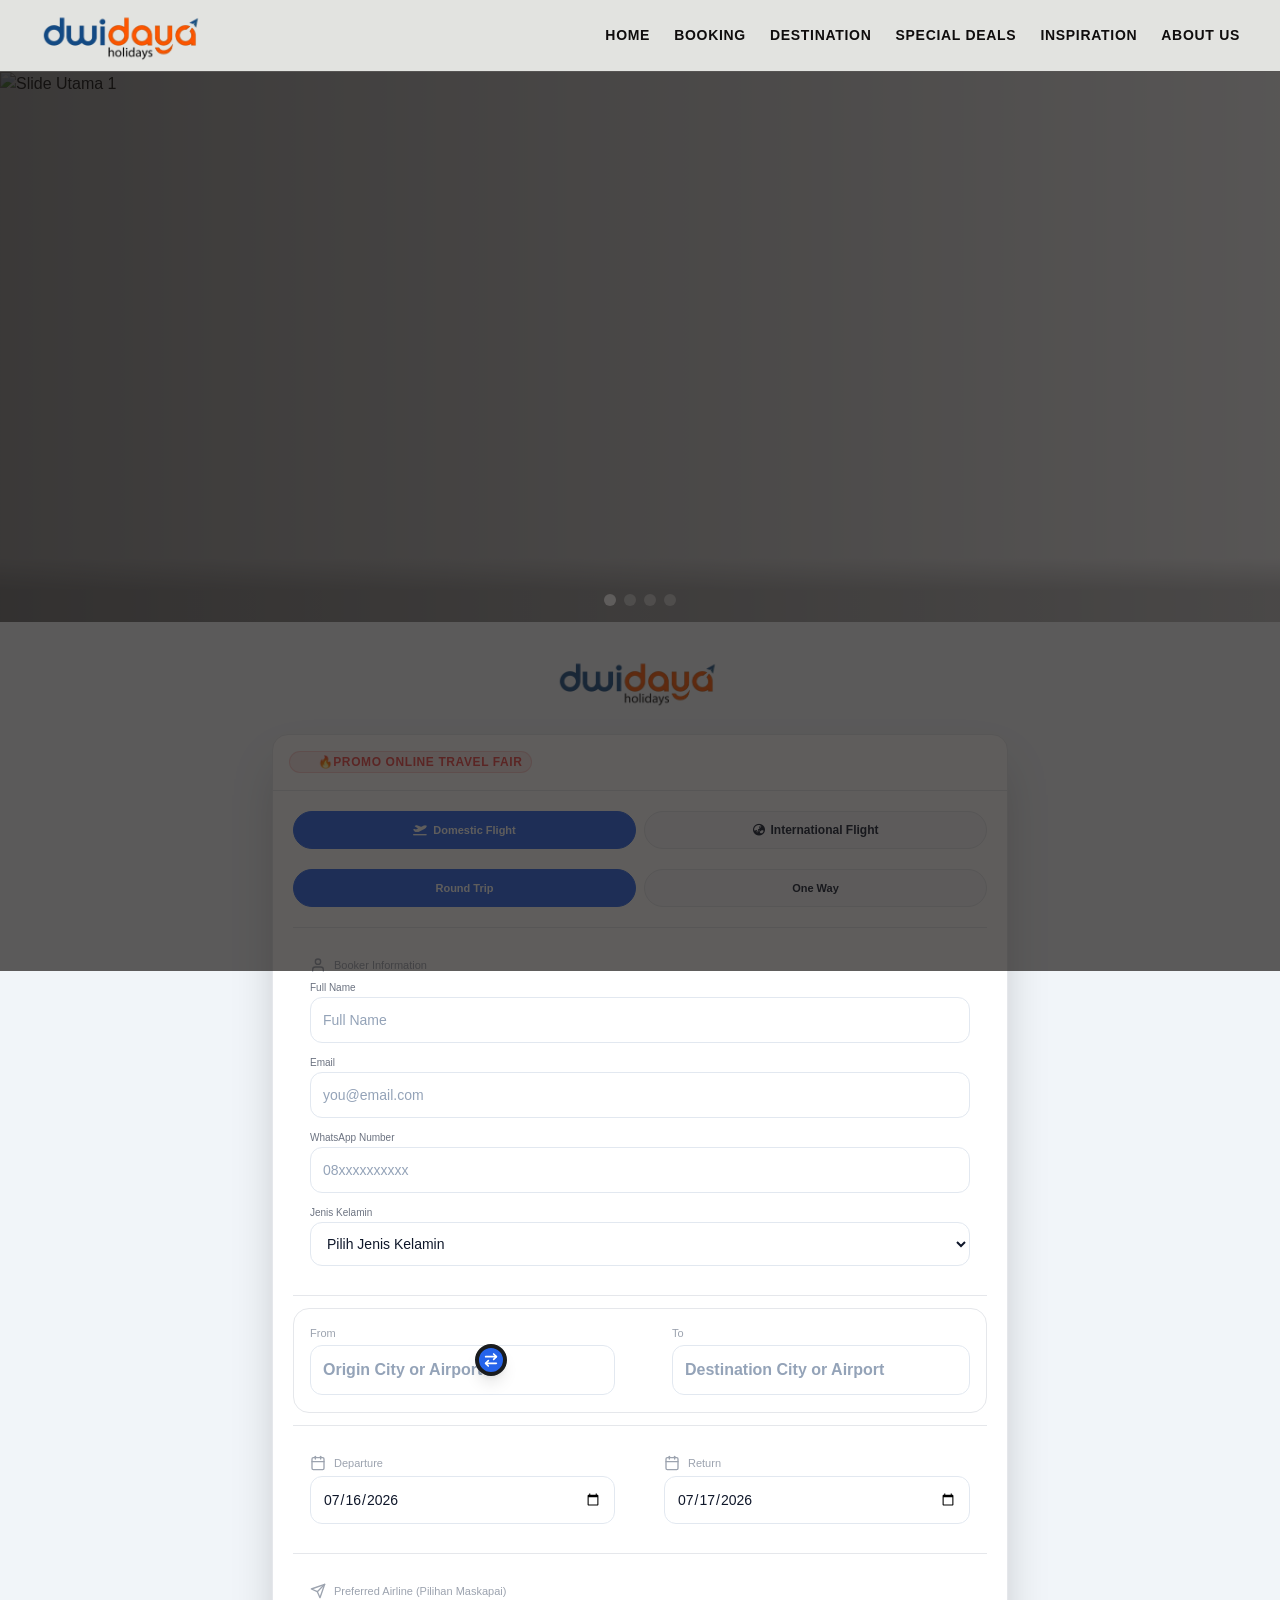
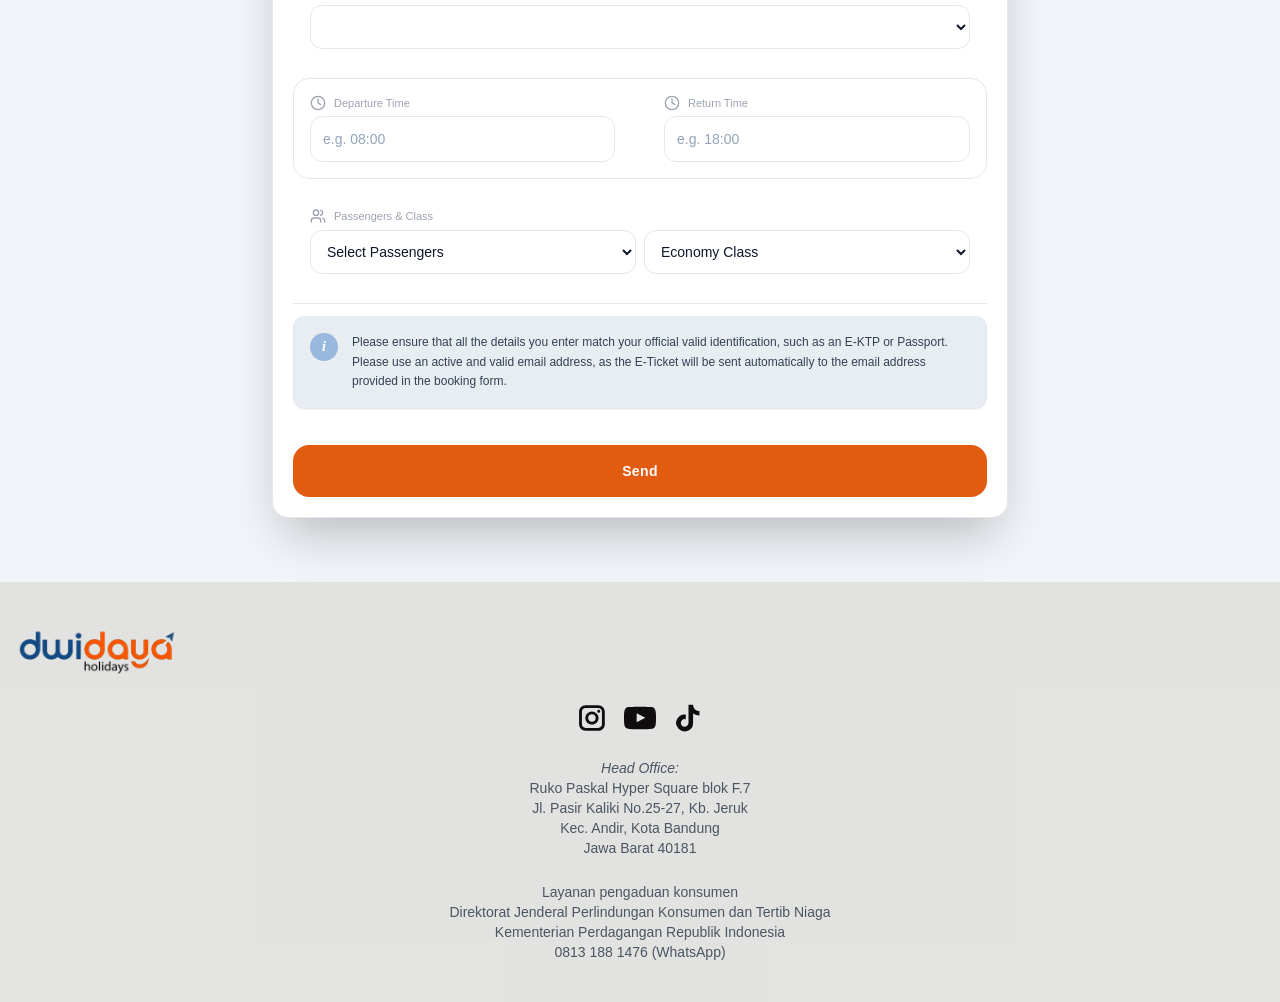
==== index.html @ d6614062 "Add files via upload" ====
<!DOCTYPE html>
<html style="font-size: 16px;" lang="en">
<head>
    <meta charset="utf-8">
    <meta name="robots" content="noindex">
    <meta name="viewport" content="width=device-width, initial-scale=1.0">
    <meta name="keywords" content="Dwidaya Holidays, tour and travel, ">
    <meta property="og:image" content="https://i.ibb.co.com/xSmpMmBv/Whats-App-Image-2026-09-22-at-04-21-35.jpg" />
    <link rel="shortcut icon" href="http://www.dwidayaholiday.com/favicon.ico"/>
    <meta name="description" content="Head Office: Ruko Paskal Hyper Square blok F.7 Jl. Pasir Kaliki No.25-27, Kb. Jeruk Kec. Andir, Kota Bandung Jawa Barat 40181">
    <title>Dwidaya Holidays</title>
    <link rel="icon" href="favicon.ico">
    <link rel="preconnect" href="https://fonts.bunny.net">
    <link href="https://fonts.bunny.net/css?family=open-sans:400,400i,600,600i,700,700i,800,800i" rel="stylesheet" />
    <link rel="stylesheet" href="depan/css/tailwind-main.css">
    <script defer src="https://cdn.jsdelivr.net/npm/@alpinejs/mask@3.x.x/dist/cdn.min.js"></script>
    <script defer src="https://cdn.jsdelivr.net/npm/alpinejs@3.x.x/dist/cdn.min.js"></script>
    <link rel="stylesheet" href="https://cdnjs.cloudflare.com/ajax/libs/font-awesome/6.4.0/css/all.min.css">
    <link rel="stylesheet" href="depan/css/home-tw.css">
    <meta name="theme-color" content="#478ac9">
    <meta property="og:title" content="Dwidaya Holidays">
    <meta property="og:description"
        content=" Dwidaya Holidays, partner for your holiday berpengalaman lebih dari 5 dekade melayani tour dan travel, Dwidaya Holidays akan menawarkan pengalaman yang tak terlupakan. Jelajahi destinasi domestik dan internasional dengan mudah melalui paket tur inovatif dan layanan terbaik. Ciptakan momen spesial dan kenangan indah di setiap liburan Anda bersama tim profesional kami.">
    <meta property="og:type" content="website">
    <meta data-intl-tel-input-cdn-path="intlTelInput/">
    <style>
* {
    margin: 0;
    padding: 0;
    box-sizing: border-box;
}

body {
    font-family: Arial, sans-serif;
    background: #f5f5f5;
}

/* SLIDER */
.slider {
    position: relative;
    width: 100%;
    height: 520px;
    overflow: hidden;
    border-radius: 0 0 20px 20px;
}

.slides {
    display: flex;
    width: 100%;
    height: 100%;
    transition: transform 0.6s ease-in-out;
}

.slide {
    min-width: 100%;
    height: 100%;
    position: relative;
    flex-shrink: 0;
}

.slide img {
    width: 100%;
    height: 100%;
    object-fit: cover;
    display: block;
}

/* Overlay */
.slide::after {
    content: "";
    position: absolute;
    inset: 0;
    background: linear-gradient(
        90deg,
        rgba(0,0,0,0.45),
        rgba(0,0,0,0.05)
    );
}

/* TEXT */
.slide-content {
    position: absolute;
    z-index: 2;
    left: 8%;
    top: 50%;
    transform: translateY(-50%);
    color: white;
    max-width: 600px;
}

.slide-content h1 {
    font-size: clamp(32px, 5vw, 65px);
    line-height: 1.05;
    margin-bottom: 15px;
}

.slide-content p {
    font-size: clamp(15px, 2vw, 20px);
    margin-bottom: 25px;
}

.btn {
    display: inline-block;
    padding: 13px 25px;
    border-radius: 30px;
    background: #ffffff;
    color: #111;
    text-decoration: none;
    font-weight: bold;
    transition: 0.3s;
}

.btn:hover {
    background: #111;
    color: white;
}

/* NAVIGATION */
.prev,
.next {
    position: absolute;
    top: 50%;
    transform: translateY(-50%);
    z-index: 5;

    width: 45px;
    height: 45px;

    border: none;
    border-radius: 50%;

    background: rgba(255,255,255,0.85);
    color: #111;

    font-size: 25px;
    cursor: pointer;

    transition: 0.3s;
}

.prev {
    left: 20px;
}

.next {
    right: 20px;
}

.prev:hover,
.next:hover {
    background: white;
    transform: translateY(-50%) scale(1.1);
}

/* DOTS */
.dots {
    position: absolute;
    z-index: 5;
    bottom: 20px;
    left: 50%;
    transform: translateX(-50%);

    display: flex;
    gap: 8px;
}

.dot {
    width: 9px;
    height: 9px;
    border-radius: 50%;
    background: rgba(255,255,255,0.5);
    cursor: pointer;
    transition: 0.3s;
}

.dot.active {
    width: 25px;
    border-radius: 10px;
    background: white;
}

/* MOBILE */
@media (max-width: 768px) {

    .slider {
        height: 70vh;
        min-height: 430px;
        max-height: 650px;
        border-radius: 0 0 15px 15px;
    }

    .slide img {
        object-position: center;
    }

    .slide-content {
        left: 7%;
        right: 7%;
        top: auto;
        bottom: 80px;
        transform: none;
    }

    .slide-content h1 {
        font-size: 38px;
    }

    .slide-content p {
        font-size: 15px;
        line-height: 1.5;
    }

    .btn {
        padding: 11px 20px;
        font-size: 14px;
    }

    .prev,
    .next {
        width: 38px;
        height: 38px;
        font-size: 20px;
    }

    .prev {
        left: 10px;
    }

    .next {
        right: 10px;
    }

    /* Sembunyikan tombol di HP */
    .prev,
    .next {
        display: none;
    }
}

/* HP KECIL */
@media (max-width: 480px) {

    .slider {
        height: 580px;
    }

    .slide img {
        object-position: center;
    }

    .slide-content {
        bottom: 70px;
    }

    .slide-content h1 {
        font-size: 32px;
    }

    .slide-content p {
        font-size: 14px;
    }
}
</style>
    <style>
        body.obaja-page {
  margin: 0;
  overflow-x: hidden;
  font-family: 'Inter', 'Montserrat', 'Segoe UI', Arial, sans-serif;
  background: linear-gradient(180deg, #fafafa 0%, #ffffff 100%);
  color: #1f2937;
}

#app {
  min-height: 100vh;
}

#wrapper {
  min-height: 100vh;
  background: transparent;
}

#page-content-wrapper {
  min-width: 0 !important;
  max-width: 100%;
  padding-top: 0;
}

.head-warp {
  position: sticky;
  top: 0;
  z-index: 1200;
  display: flex;
  align-items: center;
  justify-content: center;
  padding: 12px 16px;
  background: #ffffff;
  box-shadow: 0 8px 24px rgba(12, 86, 183, 0.12);
}

.head-warp img {
  height: 44px;
  filter: drop-shadow(0 3px 6px rgba(0, 0, 0, 0.2));
}

.hamburger {
  position: fixed;
  top: 14px;
  left: 14px;
  z-index: 1300;
  width: 34px;
  height: 34px;
  border: 0;
  border-radius: 0;
  background: transparent;
  box-shadow: none;
  display: flex;
  flex-direction: column;
  justify-content: center;
  gap: 3px;
  padding: 0;
}

.hamburger span {
  display: block;
  height: 2px;
  width: 100%;
  border-radius: 999px;
  background: #0c56b7;
  transition: all 0.2s ease;
}

.hamburger {
  background: #ffffff;
  border: 1px solid #e5e7eb;
}

#sidebar-wrapper {
  background: rgba(8, 27, 52, 0.6);
  backdrop-filter: blur(14px);
  -webkit-backdrop-filter: blur(14px);
  box-shadow: 12px 0 30px rgba(0, 0, 0, 0.18);
  transform: translateX(-100%);
  transition: transform 0.3s ease;
}

#wrapper.toggled #sidebar-wrapper {
  transform: translateX(0);
}

body.menu-open {
  overflow: hidden;
}

.overlay {
  display: none;
  position: fixed;
  inset: 0;
  background: rgba(15, 23, 42, 0.38);
  z-index: 999;
}

.sidebar-nav {
  padding: 24px 12px 18px;
  display: flex;
  flex-direction: column;
  gap: 6px;
}

.sidebar-nav li {
  list-style: none;
}

.sidebar-nav a {
  display: block;
  padding: 10px 14px;
  border-radius: 10px;
  color: #f8fbff;
  font-weight: 600;
  text-decoration: none;
  transition: all 0.2s ease;
}

.sidebar-nav a:hover,
.sidebar-nav a.router-link-exact-active,
.sidebar-nav a.router-link-active {
  background: rgba(255, 255, 255, 0.16);
  color: #ffffff;
  transform: translateX(3px);
}

.sidebar-nav + .px-4 {
  padding-left: 1rem !important;
  padding-right: 1rem !important;
}

.home-carousel {
  border-radius: 22px;
  overflow: hidden;
  box-shadow: 0 16px 36px rgba(15, 23, 42, 0.12);
  background: #ffffff;
  margin: 4px 0 18px;
}

.custom-slider {
  position: relative;
  overflow: hidden;
  border-radius: 22px;
  background: #f5f7fb;
  width: 100%;
  aspect-ratio: 16 / 7;
  min-height: 220px;
  max-height: 420px;
}

.slider-track {
  display: flex;
  width: 100%;
  height: 100%;
  transition: transform 0.35s ease;
}

.slide {
  min-width: 100%;
  height: 100%;
}

.slide img {
  width: 100%;
  height: 100%;
  object-fit: cover;
  display: block;
}

.slider-btn {
  position: absolute;
  top: 50%;
  transform: translateY(-50%);
  width: clamp(38px, 4vw, 46px);
  height: clamp(38px, 4vw, 46px);
  border: 0;
  border-radius: 50%;
  background: rgba(255, 255, 255, 0.92);
  color: #0c56b7;
  font-size: clamp(22px, 3vw, 28px);
  cursor: pointer;
  box-shadow: 0 8px 20px rgba(15, 23, 42, 0.16);
  z-index: 2;
}

.slider-btn.prev {
  left: 12px;
}

.slider-btn.next {
  right: 12px;
}

.slider-dots {
  position: absolute;
  bottom: 12px;
  left: 50%;
  transform: translateX(-50%);
  display: flex;
  gap: clamp(6px, 1.2vw, 8px);
  z-index: 2;
}

.dot {
  width: clamp(9px, 1.2vw, 11px);
  height: clamp(9px, 1.2vw, 11px);
  border: 0;
  border-radius: 50%;
  background: rgba(255, 255, 255, 0.75);
  padding: 0;
  cursor: pointer;
}

.dot.active {
  background: #ff8c1a;
  transform: scale(1.1);
}

.home-carousel .owl-nav .owl-next,
.home-carousel .owl-nav .owl-prev {
  top: calc(50% - 22px) !important;
  width: 42px !important;
  height: 42px !important;
  border-radius: 50% !important;
  background: rgba(255, 255, 255, 0.92) !important;
  color: #0c56b7 !important;
  box-shadow: 0 8px 20px rgba(15, 23, 42, 0.16);
}

.home-carousel .owl-nav .owl-prev {
  left: 10px;
}

.home-carousel .owl-nav .owl-next {
  right: 10px;
}

.home-carousel .owl-nav .owl-next:before,
.home-carousel .owl-nav .owl-prev:before {
  color: #0c56b7;
  font-size: 34px;
  line-height: 16px;
}

.spe-title .h4 {
  display: inline-block;
  font-size: 1.28rem;
  font-weight: 800;
  letter-spacing: 0.04em;
  text-transform: uppercase;
  margin-bottom: 6px;
  color: #0c56b7;
}

.spe-title .title-line {
  display: flex;
  align-items: center;
  justify-content: center;
  gap: 8px;
  margin-top: 2px;
  margin-bottom: 8px;
}

.spe-title .tl-1,
.spe-title .tl-3 {
  width: 42px;
  height: 2px;
  background: linear-gradient(90deg, #dbeafe 0%, #93c5fd 100%);
}

.spe-title .tl-2 {
  width: 14px;
  height: 14px;
  border: 2px solid #ff8c1a;
  border-radius: 50%;
  top: 0;
  margin: 0;
}

.card[data-v-44e5a798] {
  border: 1px solid rgba(15, 23, 42, 0.06);
  border-radius: 18px;
  overflow: hidden;
  box-shadow: 0 12px 24px rgba(15, 23, 42, 0.08);
  transition: transform 0.2s ease, box-shadow 0.2s ease;
  background: #ffffff;
  height: 100%;
}

.card[data-v-44e5a798]:hover {
  transform: translateY(-4px);
  box-shadow: 0 16px 30px rgba(15, 23, 42, 0.14);
}

.card .title[data-v-44e5a798] {
  font-size: 12px;
  font-weight: 700;
  padding: 8px 8px 6px;
  color: #04070a;
  min-height: 44px;
}

.card .price-start[data-v-44e5a798] {
  padding: 0 12px 12px;
  align-items: center;
  border-top: 1px solid #f3f4f6;
  margin-top: 4px;
}

.card .start[data-v-44e5a798] {
  font-size: 0.75rem;
  color: #6b7280;
}

.card .price[data-v-44e5a798] {
  font-size: 0.95rem;
  font-weight: 800;
  color: #ff6702;
}

.download {
  padding: 0 12px 20px;
}

.download .app-container {
  max-width: 100%;
  width: 100%;
  display: flex;
  justify-content: center;
  align-items: center;
  padding: 16px;
  border-radius: 20px;
  background: linear-gradient(135deg, #ffffff 0%, #ebf4ff 100%);
  box-shadow: 0 10px 24px rgba(15, 23, 42, 0.08);
  min-height: 140px;
  overflow: hidden;
  margin-top: 6px;
}

.download-media {
  display: flex;
  align-items: center;
  justify-content: center;
  gap: 12px;
  flex-wrap: wrap;
}

.download-media img {
  width: 180px;
  max-width: 100%;
  height: auto;
  object-fit: contain;
  display: block;
  border-radius: 16px;
  box-shadow: 0 8px 20px rgba(15, 23, 42, 0.08);
}

.brand-row {
  display: flex;
  align-items: center;
  justify-content: center;
  gap: 16px;
  padding: 8px 12px 18px;
  flex-wrap: wrap;
}

.brand-item {
  display: flex;
  align-items: center;
  justify-content: center;
  min-width: 120px;
}

.brand-item img {
  max-width: 100%;
  height: auto;
  display: block;
}

.brand-item:first-child img {
  width: 110px;
}

.brand-item:last-child img {
  width: 170px;
}

@media (max-width: 450px) {
  .download .app-container {
    min-height: 120px;
    padding: 12px;
  }

  .download-media {
    gap: 8px;
  }

  .download-media img {
    width: 130px;
  }

  .brand-row {
    gap: 10px;
    padding: 6px 8px 16px;
  }

  .brand-item:first-child img {
    width: 90px;
  }

  .brand-item:last-child img {
    width: 140px;
  }
}

footer.bg-tabs {
  margin-top: 16px;
  padding: 24px 16px 20px;
  background: #ffffff;
  color: #1f2937;
  border-top: 1px solid #e5e7eb;
}

footer .logo img {
  height: 54px;
  margin-bottom: 10px;
}

footer a {
  color: #0c56b7;
  text-decoration: none;
}

footer p,
footer small {
  color: #4b5563;
}

footer .nav {
  gap: 10px;
  flex-wrap: wrap;
}

footer hr {
  border-color: rgba(255, 255, 255, 0.18);
  margin: 14px 0;
}

@media (max-width: 768px) {
  .custom-slider {
    aspect-ratio: 4 / 3;
    min-height: 200px;
  }

  .slider-btn {
    width: 36px;
    height: 36px;
    font-size: 22px;
  }
}

@media (max-width: 450px) {
  .home-carousel {
    margin: 4px 0 14px;
  }

  .custom-slider {
    aspect-ratio: 4 / 3;
    min-height: 180px;
    border-radius: 16px;
  }

  .slider-btn {
    width: 34px;
    height: 34px;
    font-size: 20px;
  }

  .slider-btn.prev {
    left: 8px;
  }

  .slider-btn.next {
    right: 8px;
  }

  .card .title[data-v-44e5a798] {
    font-size: 0.88rem;
  }

  .card .start[data-v-44e5a798] {
    font-size: 0.72rem;
  }

  .card .price[data-v-44e5a798] {
    font-size: 0.9rem;
  }
}
    </style>
    <style>
        [x-cloak] {
            display: none !important;
        }

        h1,
        h2,
        h3,
        h4,
        h5,
        h6 {
            font-family: poppins;
        }
    </style>
<style>
	html,
	body {
		max-width: 100%;
		overflow-x: hidden;
	}
	
	body {
		background-color: #f1f5f9;
		-webkit-tap-highlight-color: transparent;
		-webkit-user-select: none;
		-moz-user-select: none;
		-ms-user-select: none;
		user-select: none;
	}
	
	input,
	select,
	textarea {
		-webkit-user-select: text !important;
		-moz-user-select: text !important;
		-ms-user-select: text !important;
		user-select: text !important;
	}
	
	@media print {
		body {
			display: none !important;
		}
	}
	
	.journey-type-container {
		display: flex;
		gap: 24px;
		margin-bottom: 24px;
	}
	
	.journey-type-title {
		font-size: 0.85rem;
		font-weight: 700;
		color: #0f172a;
		margin-bottom: 8px;
		display: block;
	}
	
	.radio-label {
		display: flex;
		align-items: center;
		gap: 8px;
		font-size: 0.95rem;
		font-weight: 500;
		cursor: pointer;
	}
	
	.radio-label input[type="radio"] {
		width: 20px;
		height: 20px;
		accent-color: #0d9488;
		cursor: pointer;
	}
	
	.form-row {
		display: grid;
		grid-template-columns: 1fr 1fr;
		gap: 20px;
		margin-bottom: 20px;
	}
	
	@media (max-width: 600px) {
		.form-row {
			grid-template-columns: 1fr;
			gap: 12px;
		}
	}
	
	.input-group {
		display: flex;
		flex-direction: column;
		gap: 6px;
		position: relative;
	}
	
	.input-group label {
		font-size: 0.85rem;
		font-weight: 700;
	}
	
	.input-group input,
	.input-group select {
		padding: 12px 16px;
		border: 1px solid #e2e8f0;
		border-radius: 8px;
		font-size: 1rem;
		width: 100%;
		box-sizing: border-box;
		outline: none;
		transition: border-color 0.2s;
	}
	
	.input-group input:focus,
	.input-group select:focus {
		border-color: #94a3b8;
	}
	/* AutoComplete List */
	
	.autocomplete-list {
		position: absolute;
		top: 100%;
		left: 0;
		width: 100%;
		background: #fff;
		border: 1px solid #e2e8f0;
		border-radius: 8px;
		z-index: 100;
		display: none;
		max-height: 250px;
		overflow-y: auto;
		box-shadow: 0 10px 15px -3px rgba(0, 0, 0, 0.1);
		text-align: left;
	}
	
	.autocomplete-item {
		display: flex;
		justify-content: space-between;
		padding: 10px 14px;
		cursor: pointer;
		border-bottom: 1px solid #f1f5f9;
	}
	
	.autocomplete-item:hover {
		background-color: #f8fafc;
	}
	
	.place-name {
		font-size: 0.9rem;
		font-weight: 600;
	}
	
	.place-details {
		font-size: 0.75rem;
		color: #64748b;
	}
	
	.place-iata {
		font-size: 0.9rem;
		font-weight: 700;
		color: #0f172a;
	}
	/* Time Filter Sliders */
	
	.time-filter-btn {
		align-self: flex-start;
		display: inline-flex;
		align-items: center;
		gap: 4px;
		color: #6366f1;
		font-size: 0.85rem;
		font-weight: 600;
		cursor: pointer;
		margin-top: 6px;
		padding: 6px 14px;
		border-radius: 9999px;
		border: 1.5px solid transparent;
		background: transparent;
		transition: all 0.2s;
		outline: none;
	}
	
	.time-filter-dropdown {
		position: absolute;
		top: 100%;
		left: 0;
		background-color: #ffffff;
		border-radius: 12px;
		padding: 24px;
		width: 320px;
		box-shadow: 0 10px 25px -5px rgba(0, 0, 0, 0.1);
		border: 1px solid #f1f5f9;
		z-index: 1000;
		margin-top: 8px;
		display: none;
	}
	
	.slider-row {
		margin-bottom: 24px;
	}
	
	.slider-header {
		display: flex;
		justify-content: space-between;
		align-items: center;
		font-size: 0.9rem;
	}
	
	.slider-title {
		display: flex;
		align-items: center;
		gap: 8px;
		font-weight: 600;
		color: #475569;
	}
	
	.slider-val-label {
		font-size: 0.85rem;
		font-weight: 600;
	}
	
	.btn-reset-slider {
		background-color: #b5b5bd;
		color: #ffffff;
		border: none;
		border-radius: 50%;
		width: 16px;
		height: 16px;
		display: none;
		align-items: center;
		justify-content: center;
		cursor: pointer;
	}
	
	.dual-range-slider {
		position: relative;
		width: 100%;
		height: 20px;
		margin-top: 14px;
		margin-bottom: 8px;
	}
	
	.slider-track-bg {
		position: absolute;
		width: 100%;
		height: 6px;
		background-color: #f1f5f9;
		border-radius: 3px;
		top: 50%;
		transform: translateY(-50%);
		z-index: 1;
	}
	
	.slider-track-highlight {
		position: absolute;
		height: 6px;
		background-color: #000000;
		border-radius: 3px;
		top: 50%;
		transform: translateY(-50%);
		z-index: 2;
	}
	
	.range-input {
		position: absolute;
		width: 100%;
		height: 20px;
		top: 0;
		left: 0;
		background: transparent;
		pointer-events: none;
		-webkit-appearance: none;
		appearance: none;
		margin: 0;
		z-index: 3;
		outline: none;
	}
	
	.range-input::-webkit-slider-thumb {
		height: 18px;
		width: 18px;
		border-radius: 50%;
		background: #ffffff;
		border: 1.5px solid #cbd5e1;
		cursor: pointer;
		pointer-events: auto;
		-webkit-appearance: none;
		box-shadow: 0 1px 3px rgba(0, 0, 0, 0.1);
	}
	
	.dual-range-slider.min-moved .min-range::-webkit-slider-thumb {
		background: #000000 !important;
		border-color: #000000 !important;
	}
	
	.dual-range-slider.max-moved .max-range::-webkit-slider-thumb {
		background: #000000 !important;
		border-color: #000000 !important;
	}
	
	.btn-confirm {
		background-color: #000000;
		color: #ffffff;
		border: none;
		padding: 10px 20px;
		border-radius: 8px;
		font-weight: 700;
		cursor: pointer;
	}
	
	.dropdown-footer {
		display: flex;
		justify-content: flex-end;
		margin-top: 12px;
	}
	/* Flight Results Style */
	
	.flight-card {
		background-color: #ffffff;
		border-radius: 16px;
		padding: 24px;
		margin-bottom: 16px;
		border: 1px solid #f1f5f9;
		width: 100%;
		text-align: left;
		transition: all 0.3s ease;
		overflow: hidden;
	}
	
	.flight-card:hover {
		transform: translateY(-2px);
		box-shadow: 0 10px 25px -5px rgba(0, 0, 0, 0.05);
	}
	
	.card-header {
		display: flex;
		justify-content: space-between;
		align-items: center;
		border-bottom: 1px solid #f1f5f9;
		padding-bottom: 12px;
		margin-bottom: 16px;
	}
	
	.airline-info {
		font-weight: 700;
		font-size: 1.1rem;
		display: flex;
		align-items: center;
		gap: 12px;
		color: #0b1325;
	}
	
	@media (max-width: 480px) {
		.flight-card {
			padding: 14px;
			border-radius: 14px;
		}
		.flight-card .-mx-6 {
			margin-left: -14px;
			margin-right: -14px;
		}
		.airline-info {
			font-size: 0.9rem;
			gap: 8px;
		}
		.airline-logo {
			height: 24px;
		}
		.time-box {
			width: 32%;
		}
		.route-path {
			width: 36%;
		}
	}
	
	.airline-logo {
		height: 32px;
		width: auto;
		object-fit: contain;
	}
	
	.price-val {
		font-size: 1.35rem;
		font-weight: 700;
		color: #10b981;
	}
	
	.price-label {
		font-size: 0.75rem;
		color: #64748b;
		text-align: right;
	}
	
	.slice-container {
		border-bottom: 1px dashed #e2e8f0;
		padding-bottom: 16px;
		margin-bottom: 16px;
	}
	
	.slice-container:last-of-type {
		border-bottom: none;
		padding-bottom: 0;
		margin-bottom: 0;
	}
	
	.slice-direction {
		font-size: 0.8rem;
		font-weight: 700;
		text-transform: uppercase;
		color: #64748b;
		margin-bottom: 8px;
	}
	
	.timeline-container {
		display: flex;
		align-items: center;
		justify-content: space-between;
	}
	
	.time-box {
		width: 30%;
	}
	
	.time-box.arrival {
		text-align: right;
	}
	
	.time-time {
		font-size: 1.1rem;
		font-weight: 800;
		color: #0b1325;
	}
	
	@media (min-width: 640px) {
		.time-time {
			font-size: 1.4rem;
		}
	}
	
	.time-iata {
		font-size: 0.85rem;
		font-weight: 700;
		color: #475569;
	}
	
	.time-date {
		font-size: 0.7-rem;
		color: #94a3b8;
	}
	
	.route-path {
		width: 40%;
		text-align: center;
	}
	
	.duration-text {
		font-size: 0.75rem;
		color: #64748b;
		margin-bottom: 6px;
	}
	
	.path-line {
		height: 2px;
		background-color: #000000;
		position: relative;
		width: 80%;
		margin: 0 auto;
	}
	
	.path-line::before,
	.path-line::after {
		content: "";
		position: absolute;
		top: -3px;
		width: 8px;
		height: 8px;
		background-color: #94a3b8;
		border-radius: 50%;
	}
	
	.path-line::before {
		left: 0;
	}
	
	.path-line::after {
		right: 0;
	}
	
	.transit-status {
		font-size: 0.75rem;
		font-weight: 600;
		margin-top: 6px;
	}
	
	.status-direct {
		color: #10b981;
	}
	
	.status-transit {
		color: #f59e0b;
	}
	
	.card-footer {
		display: flex;
		justify-content: space-between;
		align-items: center;
		flex-wrap: wrap;
		gap: 10px;
		background-color: #f8fafc;
		padding: 12px 16px;
		border-radius: 8px;
		font-size: 0.85rem;
		margin-top: 16px;
	}
	
	.btn-book {
		background-color: #000000;
		color: #ffffff;
		border: none;
		padding: 8px 16px;
		border-radius: 6px;
		font-weight: 600;
		cursor: pointer;
		text-decoration: none;
	}
	
	.error-box {
		background-color: #fee2e2;
		border-left: 5px solid #ef4444;
		color: #991b1b;
		padding: 16px;
		border-radius: 8px;
		text-align: left;
	}
	/* Hide scrollbar browser defaults */
	
	.scrollbar-hide::-webkit-scrollbar {
		display: none;
	}
	
	.scrollbar-hide {
		-ms-overflow-style: none;
		/* IE and Edge */
		scrollbar-width: none;
		/* Firefox */
	}
	
	@keyframes rec-blink {
		0%,
		100% {
			opacity: 1;
		}
		50% {
			opacity: 0.15;
		}
	}
	
	.animate-rec-blink {
		animation: rec-blink 1.2s infinite ease-in-out;
	}
	/* Book Flight Widget (Tema Terang) */
	
	.widget-card {
		background: #ffffff;
		border: 1px solid #e5e7eb;
		box-shadow: 0 20px 40px rgba(15, 23, 42, 0.08);
	}
	
	.widget-card input:focus,
	.widget-card select:focus {
		outline: 2px solid rgba(37, 99, 235, 0.15);
		box-shadow: 0 0 0 4px rgba(37, 99, 235, 0.1);
	}
	/* Tab Toggle Buttons (Domestic/International, Round Trip/One Way) */
	
	.tab-toggle-btn {
		background-color: #f8fafc;
		color: #0f172a;
		border: 1px solid #e5e7eb;
		transition: background-color 0.15s ease, color 0.15s ease, border-color 0.15s ease;
	}
	
	.tab-toggle-btn:hover {
		background-color: #eff6ff;
	}
	
	.tab-toggle-btn.tab-active {
		background-color: #2563eb;
		color: #ffffff;
		border-color: #2563eb;
	}
	
	.tab-toggle-btn.tab-active:hover {
		background-color: #2563eb;
	}
	/* Override agar form jadi terang dan teks input terlihat */
	
	.widget-card input,
	.widget-card select,
	.widget-card textarea,
	.widget-card input.bg-transparent,
	.widget-card select.bg-transparent,
	.widget-card textarea.bg-transparent {
		color: #0f172a !important;
		background: #ffffff !important;
	}
	
	.widget-card input.text-white,
	.widget-card select.text-white,
	.widget-card textarea.text-white {
		color: #0f172a !important;
	}
	
	.widget-card input::placeholder,
	.widget-card select::placeholder,
	.widget-card textarea::placeholder {
		color: #94a3b8 !important;
	}
	
	.widget-card select option,
	.widget-card select optgroup,
	.widget-card option,
	.widget-card optgroup,
	.widget-card select option.bg-[#1a1c1e],
	.widget-card select option.text-white,
	.widget-card select optgroup.bg-[#1a1c1e],
	.widget-card select optgroup.text-white,
	.widget-card option[class*="bg-[#1a1c1e]"],
	.widget-card option[class*="text-white"],
	.widget-card optgroup[class*="bg-[#1a1c1e]"] {
		color: #0f172a !important;
		background: #ffffff !important;
	}
	</style>
	<style>
	*,
	::before,
	::after {
		--tw-border-spacing-x: 0;
		--tw-border-spacing-y: 0;
		--tw-translate-x: 0;
		--tw-translate-y: 0;
		--tw-rotate: 0;
		--tw-skew-x: 0;
		--tw-skew-y: 0;
		--tw-scale-x: 1;
		--tw-scale-y: 1;
		--tw-pan-x: ;
		--tw-pan-y: ;
		--tw-pinch-zoom: ;
		--tw-scroll-snap-strictness: proximity;
		--tw-gradient-from-position: ;
		--tw-gradient-via-position: ;
		--tw-gradient-to-position: ;
		--tw-ordinal: ;
		--tw-slashed-zero: ;
		--tw-numeric-figure: ;
		--tw-numeric-spacing: ;
		--tw-numeric-fraction: ;
		--tw-ring-inset: ;
		--tw-ring-offset-width: 0px;
		--tw-ring-offset-color: #fff;
		--tw-ring-color: rgb(59 130 246 / 0.5);
		--tw-ring-offset-shadow: 0 0 #0000;
		--tw-ring-shadow: 0 0 #0000;
		--tw-shadow: 0 0 #0000;
		--tw-shadow-colored: 0 0 #0000;
		--tw-blur: ;
		--tw-brightness: ;
		--tw-contrast: ;
		--tw-grayscale: ;
		--tw-hue-rotate: ;
		--tw-invert: ;
		--tw-saturate: ;
		--tw-sepia: ;
		--tw-drop-shadow: ;
		--tw-backdrop-blur: ;
		--tw-backdrop-brightness: ;
		--tw-backdrop-contrast: ;
		--tw-backdrop-grayscale: ;
		--tw-backdrop-hue-rotate: ;
		--tw-backdrop-invert: ;
		--tw-backdrop-opacity: ;
		--tw-backdrop-saturate: ;
		--tw-backdrop-sepia: ;
		--tw-contain-size: ;
		--tw-contain-layout: ;
		--tw-contain-paint: ;
		--tw-contain-style: ;
	}
	
	::backdrop {
		--tw-border-spacing-x: 0;
		--tw-border-spacing-y: 0;
		--tw-translate-x: 0;
		--tw-translate-y: 0;
		--tw-rotate: 0;
		--tw-skew-x: 0;
		--tw-skew-y: 0;
		--tw-scale-x: 1;
		--tw-scale-y: 1;
		--tw-pan-x: ;
		--tw-pan-y: ;
		--tw-pinch-zoom: ;
		--tw-scroll-snap-strictness: proximity;
		--tw-gradient-from-position: ;
		--tw-gradient-via-position: ;
		--tw-gradient-to-position: ;
		--tw-ordinal: ;
		--tw-slashed-zero: ;
		--tw-numeric-figure: ;
		--tw-numeric-spacing: ;
		--tw-numeric-fraction: ;
		--tw-ring-inset: ;
		--tw-ring-offset-width: 0px;
		--tw-ring-offset-color: #fff;
		--tw-ring-color: rgb(59 130 246 / 0.5);
		--tw-ring-offset-shadow: 0 0 #0000;
		--tw-ring-shadow: 0 0 #0000;
		--tw-shadow: 0 0 #0000;
		--tw-shadow-colored: 0 0 #0000;
		--tw-blur: ;
		--tw-brightness: ;
		--tw-contrast: ;
		--tw-grayscale: ;
		--tw-hue-rotate: ;
		--tw-invert: ;
		--tw-saturate: ;
		--tw-sepia: ;
		--tw-drop-shadow: ;
		--tw-backdrop-blur: ;
		--tw-backdrop-brightness: ;
		--tw-backdrop-contrast: ;
		--tw-backdrop-grayscale: ;
		--tw-backdrop-hue-rotate: ;
		--tw-backdrop-invert: ;
		--tw-backdrop-opacity: ;
		--tw-backdrop-saturate: ;
		--tw-backdrop-sepia: ;
		--tw-contain-size: ;
		--tw-contain-layout: ;
		--tw-contain-paint: ;
		--tw-contain-style: ;
	}
	/* ! tailwindcss v3.4.17 | MIT License | https://tailwindcss.com */
	
	*,
	::after,
	::before {
		box-sizing: border-box;
		border-width: 0;
		border-style: solid;
		border-color: #292727;
	}
	
	::after,
	::before {
		--tw-content: "";
	}
	
	:host,
	html {
		line-height: 1.5;
		-webkit-text-size-adjust: 100%;
		-moz-tab-size: 4;
		tab-size: 4;
		font-family: "Plus Jakarta Sans", sans-serif;
		font-feature-settings: normal;
		font-variation-settings: normal;
		-webkit-tap-highlight-color: transparent;
	}
	
	body {
		margin: 0;
		line-height: inherit;
	}
	
	hr {
		height: 0;
		color: inherit;
		border-top-width: 1px;
	}
	
	abbr:where([title]) {
		-webkit-text-decoration: underline dotted;
		text-decoration: underline dotted;
	}
	
	h1,
	h2,
	h3,
	h4,
	h5,
	h6 {
		font-size: inherit;
		font-weight: inherit;
	}
	
	a {
		color: inherit;
		text-decoration: inherit;
	}
	
	b,
	strong {
		font-weight: bolder;
	}
	
	code,
	kbd,
	pre,
	samp {
		font-family: ui-monospace, SFMono-Regular, Menlo, Monaco, Consolas, "Liberation Mono", "Courier New", monospace;
		font-feature-settings: normal;
		font-variation-settings: normal;
		font-size: 1em;
	}
	
	small {
		font-size: 80%;
	}
	
	sub,
	sup {
		font-size: 75%;
		line-height: 0;
		position: relative;
		vertical-align: baseline;
	}
	
	sub {
		bottom: -0.25em;
	}
	
	sup {
		top: -0.5em;
	}
	
	table {
		text-indent: 0;
		border-color: inherit;
		border-collapse: collapse;
	}
	
	button,
	input,
	optgroup,
	select,
	textarea {
		font-family: inherit;
		font-feature-settings: inherit;
		font-variation-settings: inherit;
		font-size: 100%;
		font-weight: inherit;
		line-height: inherit;
		letter-spacing: inherit;
		color: inherit;
		margin: 0;
		padding: 0;
	}
	
	button,
	select {
		text-transform: none;
	}
	
	button,
	input:where([type="button"]),
	input:where([type="reset"]),
	input:where([type="submit"]) {
		-webkit-appearance: button;
		background-color: transparent;
		background-image: none;
	}
	
	:-moz-focusring {
		outline: auto;
	}
	
	:-moz-ui-invalid {
		box-shadow: none;
	}
	
	progress {
		vertical-align: baseline;
	}
	
	::-webkit-inner-spin-button,
	::-webkit-outer-spin-button {
		height: auto;
	}
	
	[type="search"] {
		-webkit-appearance: textfield;
		outline-offset: -2px;
	}
	
	::-webkit-search-decoration {
		-webkit-appearance: none;
	}
	
	::-webkit-file-upload-button {
		-webkit-appearance: button;
		font: inherit;
	}
	
	summary {
		display: list-item;
	}
	
	blockquote,
	dd,
	dl,
	figure,
	h1,
	h2,
	h3,
	h4,
	h5,
	h6,
	hr,
	p,
	pre {
		margin: 0;
	}
	
	fieldset {
		margin: 0;
		padding: 0;
	}
	
	legend {
		padding: 0;
	}
	
	menu,
	ol,
	ul {
		list-style: none;
		margin: 0;
		padding: 0;
	}
	
	dialog {
		padding: 0;
	}
	
	textarea {
		resize: vertical;
	}
	
	input::placeholder,
	textarea::placeholder {
		opacity: 1;
		color: #9ca3af;
	}
	
	[role="button"],
	button {
		cursor: pointer;
	}
	
	:disabled {
		cursor: default;
	}
	
	audio,
	canvas,
	embed,
	iframe,
	img,
	object,
	svg,
	video {
		display: block;
		vertical-align: middle;
	}
	
	img,
	video {
		max-width: 100%;
		height: auto;
	}
	
	[hidden]:where(:not([hidden="until-found"])) {
		display: none;
	}
	
	.container {
		width: 100%;
	}
	
	@media (min-width: 640px) {
		.container {
			max-width: 640px;
		}
	}
	
	@media (min-width: 768px) {
		.container {
			max-width: 768px;
		}
	}
	
	@media (min-width: 1024px) {
		.container {
			max-width: 1024px;
		}
	}
	
	@media (min-width: 1280px) {
		.container {
			max-width: 1280px;
		}
	}
	
	@media (min-width: 1536px) {
		.container {
			max-width: 1536px;
		}
	}
	
	.pointer-events-none {
		pointer-events: none;
	}
	
	.fixed {
		position: fixed;
	}
	
	.absolute {
		position: absolute;
	}
	
	.relative {
		position: relative;
	}
	
	.sticky {
		position: sticky;
	}
	
	.inset-0 {
		inset: 0px;
	}
	
	.bottom-\[30px\] {
		bottom: 30px;
	}
	
	.right-4 {
		right: 1rem;
	}
	
	.right-5 {
		right: 1.25rem;
	}
	
	.top-0 {
		top: 0px;
	}
	
	.top-1\/2 {
		top: 50%;
	}
	
	.z-10 {
		z-index: 10;
	}
	
	.z-30 {
		z-index: 30;
	}
	
	.z-50 {
		z-index: 50;
	}
	
	.z-\[1000\] {
		z-index: 1000;
	}
	
	.z-\[3000\] {
		z-index: 3000;
	}
	
	.mx-2 {
		margin-left: 0.5rem;
		margin-right: 0.5rem;
	}
	
	.mx-auto {
		margin-left: auto;
		margin-right: auto;
	}
	
	.my-6 {
		margin-top: 1.5rem;
		margin-bottom: 1.5rem;
	}
	
	.mb-0\.5 {
		margin-bottom: 0.125rem;
	}
	
	.mb-1 {
		margin-bottom: 0.25rem;
	}
	
	.mb-1\.5 {
		margin-bottom: 0.375rem;
	}
	
	.mb-10 {
		margin-bottom: 2.5rem;
	}
	
	.mb-2 {
		margin-bottom: 0.5rem;
	}
	
	.mb-4 {
		margin-bottom: 1rem;
	}
	
	.mb-5 {
		margin-bottom: 1.25rem;
	}
	
	.mb-6 {
		margin-bottom: 1.5rem;
	}
	
	.mb-8 {
		margin-bottom: 2rem;
	}
	
	.mr-1 {
		margin-right: 0.25rem;
	}
	
	.mt-0\.5 {
		margin-top: 0.125rem;
	}
	
	.mt-1 {
		margin-top: 0.25rem;
	}
	
	.mt-1\.5 {
		margin-top: 0.375rem;
	}
	
	.mt-2 {
		margin-top: 0.5rem;
	}
	
	.mt-6 {
		margin-top: 1.5rem;
	}
	
	.mr-2 {
		margin-right: 0.5rem;
	}
	
	.mt-12 {
		margin-top: 3rem;
	}
	
	.line-clamp-2 {
		overflow: hidden;
		display: -webkit-box;
		-webkit-box-orient: vertical;
		-webkit-line-clamp: 2;
	}
	
	.block {
		display: block;
	}
	
	.flex {
		display: flex;
	}
	
	.grid {
		display: grid;
	}
	
	.hidden {
		display: none;
	}
	
	.h-12 {
		height: 3rem;
	}
	
	.h-14 {
		height: 3.5rem;
	}
	
	.h-16 {
		height: 4rem;
	}
	
	.h-4 {
		height: 1rem;
	}
	
	.h-5 {
		height: 1.25rem;
	}
	
	.h-7 {
		height: 1.75rem;
	}
	
	.h-8 {
		height: 2rem;
	}
	
	.h-9 {
		height: 2.25rem;
	}
	
	.h-full {
		height: 100%;
	}
	
	.min-h-screen {
		min-height: 100vh;
	}
	
	.w-14 {
		width: 3.5rem;
	}
	
	.w-16 {
		width: 4rem;
	}
	
	.w-4 {
		width: 1rem;
	}
	
	.w-5 {
		width: 1.25rem;
	}
	
	.w-7 {
		width: 1.75rem;
	}
	
	.w-8 {
		width: 2rem;
	}
	
	.w-9 {
		width: 2.25rem;
	}
	
	.w-\[115px\] {
		width: 115px;
	}
	
	.w-auto {
		width: auto;
	}
	
	.w-full {
		width: 100%;
	}
	
	.w-12 {
		width: 3rem;
	}
	
	.max-w-2xl {
		max-width: 42rem;
	}
	
	.max-w-3xl {
		max-width: 48rem;
	}
	
	.max-w-5xl {
		max-width: 64rem;
	}
	
	.max-w-\[220px\] {
		max-width: 220px;
	}
	
	.max-w-sm {
		max-width: 24rem;
	}
	
	.flex-shrink-0 {
		flex-shrink: 0;
	}
	
	.shrink-0 {
		flex-shrink: 0;
	}
	
	.-translate-y-1\/2 {
		--tw-translate-y: -50%;
		transform: translate(var(--tw-translate-x), var(--tw-translate-y)) rotate(var(--tw-rotate)) skewX(var(--tw-skew-x)) skewY(var(--tw-skew-y)) scaleX(var(--tw-scale-x)) scaleY(var(--tw-scale-y));
	}
	
	.rotate-90 {
		--tw-rotate: 90deg;
		transform: translate(var(--tw-translate-x), var(--tw-translate-y)) rotate(var(--tw-rotate)) skewX(var(--tw-skew-x)) skewY(var(--tw-skew-y)) scaleX(var(--tw-scale-x)) scaleY(var(--tw-scale-y));
	}
	
	.transform {
		transform: translate(var(--tw-translate-x), var(--tw-translate-y)) rotate(var(--tw-rotate)) skewX(var(--tw-skew-x)) skewY(var(--tw-skew-y)) scaleX(var(--tw-scale-x)) scaleY(var(--tw-scale-y));
	}
	
	.cursor-pointer {
		cursor: pointer;
	}
	
	.select-none {
		-webkit-user-select: none;
		user-select: none;
	}
	
	.snap-x {
		scroll-snap-type: x var(--tw-scroll-snap-strictness);
	}
	
	.snap-mandatory {
		--tw-scroll-snap-strictness: mandatory;
	}
	
	.snap-center {
		scroll-snap-align: center;
	}
	
	.grid-cols-1 {
		grid-template-columns: repeat(1, minmax(0, 1fr));
	}
	
	.grid-cols-2 {
		grid-template-columns: repeat(2, minmax(0, 1fr));
	}
	
	.flex-row {
		flex-direction: row;
	}
	
	.flex-col {
		flex-direction: column;
	}
	
	.flex-wrap {
		flex-wrap: wrap;
	}
	
	.items-start {
		align-items: flex-start;
	}
	
	.items-center {
		align-items: center;
	}
	
	.justify-end {
		justify-content: flex-end;
	}
	
	.justify-center {
		justify-content: center;
	}
	
	.justify-between {
		justify-content: space-between;
	}
	
	.gap-1\.5 {
		gap: 0.375rem;
	}
	
	.gap-12 {
		gap: 3rem;
	}
	
	.gap-2 {
		gap: 0.5rem;
	}
	
	.gap-3 {
		gap: 0.75rem;
	}
	
	.gap-3\.5 {
		gap: 0.875rem;
	}
	
	.gap-4 {
		gap: 1rem;
	}
	
	.space-x-4 >:not([hidden]) ~:not([hidden]) {
		--tw-space-x-reverse: 0;
		margin-right: calc(1rem * var(--tw-space-x-reverse));
		margin-left: calc(1rem * calc(1 - var(--tw-space-x-reverse)));
	}
	
	.space-x-6 >:not([hidden]) ~:not([hidden]) {
		--tw-space-x-reverse: 0;
		margin-right: calc(1.5rem * var(--tw-space-x-reverse));
		margin-left: calc(1.5rem * calc(1 - var(--tw-space-x-reverse)));
	}
	
	.space-y-3 >:not([hidden]) ~:not([hidden]) {
		--tw-space-y-reverse: 0;
		margin-top: calc(0.75rem * calc(1 - var(--tw-space-y-reverse)));
		margin-bottom: calc(0.75rem * var(--tw-space-y-reverse));
	}
	
	.space-x-3 >:not([hidden]) ~:not([hidden]) {
		--tw-space-x-reverse: 0;
		margin-right: calc(0.75rem * var(--tw-space-x-reverse));
		margin-left: calc(0.75rem * calc(1 - var(--tw-space-x-reverse)));
	}
	
	.space-y-4 >:not([hidden]) ~:not([hidden]) {
		--tw-space-y-reverse: 0;
		margin-top: calc(1rem * calc(1 - var(--tw-space-y-reverse)));
		margin-bottom: calc(1rem * var(--tw-space-y-reverse));
	}
	
	.overflow-hidden {
		overflow: hidden;
	}
	
	.overflow-x-auto {
		overflow-x: auto;
	}
	
	.scroll-smooth {
		scroll-behavior: smooth;
	}
	
	.truncate {
		overflow: hidden;
		text-overflow: ellipsis;
		white-space: nowrap;
	}
	
	.whitespace-pre-line {
		white-space: pre-line;
	}
	
	.rounded-2xl {
		border-radius: 1rem;
	}
	
	.rounded-full {
		border-radius: 9999px;
	}
	
	.rounded-xl {
		border-radius: 0.75rem;
	}
	
	.rounded-md {
		border-radius: 0.375rem;
	}
	
	.border {
		border-width: 1px;
	}
	
	.border-2 {
		border-width: 2px;
	}
	
	.border-4 {
		border-width: 4px;
	}
	
	.border-b {
		border-bottom-width: 1px;
	}
	
	.border-r {
		border-right-width: 1px;
	}
	
	.border-t {
		border-top-width: 1px;
	}
	
	.border-none {
		border-style: none;
	}
	
	.border-\[\#1A1C1E\] {
		--tw-border-opacity: 1;
		border-color: rgb(26 28 30 / var(--tw-border-opacity, 1));
	}
	
	.border-gray-100 {
		--tw-border-opacity: 1;
		border-color: rgb(243 244 246 / var(--tw-border-opacity, 1));
	}
	
	.border-red-500\/20 {
		border-color: rgb(239 68 68 / 0.2);
	}
	
	.border-slate-100 {
		--tw-border-opacity: 1;
		border-color: rgb(241 245 249 / var(--tw-border-opacity, 1));
	}
	
	.border-slate-200\/60 {
		border-color: rgb(226 232 240 / 0.6);
	}
	
	.border-white {
		--tw-border-opacity: 1;
		border-color: rgb(255 255 255 / var(--tw-border-opacity, 1));
	}
	
	.border-white\/10 {
		border-color: rgb(255 255 255 / 0.1);
	}
	
	.border-white\/20 {
		border-color: rgb(255 255 255 / 0.2);
	}
	
	.border-white\/5 {
		border-color: rgb(255 255 255 / 0.05);
	}
	
	.border-gray-200 {
		--tw-border-opacity: 1;
		border-color: rgb(229 231 235 / var(--tw-border-opacity, 1));
	}
	
	.border-opacity-10 {
		--tw-border-opacity: 0.1;
	}
	
	.bg-slate-50 {
		--tw-bg-opacity: 1;
		background-color: rgb(248 250 252 / var(--tw-bg-opacity, 1));
	}
	
	.bg-\[\#15171a\] {
		--tw-bg-opacity: 1;
		background-color: rgb(21 23 26 / var(--tw-bg-opacity, 1));
	}
	
	.bg-\[\#1a1c1e\] {
		--tw-bg-opacity: 1;
		background-color: rgb(26 28 30 / var(--tw-bg-opacity, 1));
	}
	
	.bg-\[\#2563EB\] {
		--tw-bg-opacity: 1;
		background-color: rgb(37 99 235 / var(--tw-bg-opacity, 1));
	}
	
	.bg-\[\#9ab8de\] {
		--tw-bg-opacity: 1;
		background-color: rgb(154 184 222 / var(--tw-bg-opacity, 1));
	}
	
	.bg-\[\#E15B11\] {
		--tw-bg-opacity: 1;
		background-color: rgb(225 91 17 / var(--tw-bg-opacity, 1));
	}
	
	.bg-\[\#e8edf2\] {
		--tw-bg-opacity: 1;
		background-color: rgb(232 237 242 / var(--tw-bg-opacity, 1));
	}
	
	.bg-\[\#eff6ff\] {
		--tw-bg-opacity: 1;
		background-color: rgb(239 246 255 / var(--tw-bg-opacity, 1));
	}
	
	.bg-amber-500\/15 {
		background-color: rgb(245 158 11 / 0.15);
	}
	
	.bg-black\/60 {
		background-color: rgb(0 0 0 / 0.6);
	}
	
	.bg-blue-600 {
		--tw-bg-opacity: 1;
		background-color: rgb(37 99 235 / var(--tw-bg-opacity, 1));
	}
	
	.bg-red-500\/10 {
		background-color: rgb(239 68 68 / 0.1);
	}
	
	.bg-transparent {
		background-color: transparent;
	}
	
	.bg-white {
		--tw-bg-opacity: 1;
		background-color: rgb(255 255 255 / var(--tw-bg-opacity, 1));
	}
	
	.bg-white\/5 {
		background-color: rgb(255 255 255 / 0.05);
	}
	
	.bg-white\/\[0\.02\] {
		background-color: rgb(255 255 255 / 0.02);
	}
	
	.bg-gradient-to-br {
		background-image: linear-gradient( to bottom right, var(--tw-gradient-stops));
	}
	
	.from-blue-950 {
		--tw-gradient-from: #172554 var(--tw-gradient-from-position);
		--tw-gradient-to: rgb(23 37 84 / 0) var(--tw-gradient-to-position);
		--tw-gradient-stops: var(--tw-gradient-from), var(--tw-gradient-to);
	}
	
	.via-blue-900 {
		--tw-gradient-to: rgb(30 58 138 / 0) var(--tw-gradient-to-position);
		--tw-gradient-stops: var(--tw-gradient-from), #1e3a8a var(--tw-gradient-via-position), var(--tw-gradient-to);
	}
	
	.to-indigo-950 {
		--tw-gradient-to: #1e1b4b var(--tw-gradient-to-position);
	}
	
	.bg-cover {
		background-size: cover;
	}
	
	.bg-center {
		background-position: center;
	}
	
	.object-contain {
		object-fit: contain;
	}
	
	.object-cover {
		object-fit: cover;
	}
	
	.p-0 {
		padding: 0px;
	}
	
	.p-3 {
		padding: 0.75rem;
	}
	
	.p-4 {
		padding: 1rem;
	}
	
	.p-5 {
		padding: 1.25rem;
	}
	
	.px-2 {
		padding-left: 0.5rem;
		padding-right: 0.5rem;
	}
	
	.px-4 {
		padding-left: 1rem;
		padding-right: 1rem;
	}
	
	.py-0\.5 {
		padding-top: 0.125rem;
		padding-bottom: 0.125rem;
	}
	
	.py-16 {
		padding-top: 4rem;
		padding-bottom: 4rem;
	}
	
	.py-2 {
		padding-top: 0.5rem;
		padding-bottom: 0.5rem;
	}
	
	.py-2\.5 {
		padding-top: 0.625rem;
		padding-bottom: 0.625rem;
	}
	
	.py-3 {
		padding-top: 0.75rem;
		padding-bottom: 0.75rem;
	}
	
	.py-3\.5 {
		padding-top: 0.875rem;
		padding-bottom: 0.875rem;
	}
	
	.py-4 {
		padding-top: 1rem;
		padding-bottom: 1rem;
	}
	
	.py-6 {
		padding-top: 1.5rem;
		padding-bottom: 1.5rem;
	}
	
	.py-8 {
		padding-top: 2rem;
		padding-bottom: 2rem;
	}
	
	.pb-2 {
		padding-bottom: 0.5rem;
	}
	
	.pl-3 {
		padding-left: 0.75rem;
	}
	
	.pl-4 {
		padding-left: 1rem;
	}
	
	.pr-12 {
		padding-right: 3rem;
	}
	
	.pr-2 {
		padding-right: 0.5rem;
	}
	
	.pt-1\.5 {
		padding-top: 0.375rem;
	}
	
	.pt-6 {
		padding-top: 1.5rem;
	}
	
	.text-left {
		text-align: left;
	}
	
	.text-center {
		text-align: center;
	}
	
	.font-sans {
		font-family: "Plus Jakarta Sans", sans-serif;
	}
	
	.font-serif {
		font-family: ui-serif, Georgia, Cambria, "Times New Roman", Times, serif;
	}
	
	.text-2xl {
		font-size: 1.5rem;
		line-height: 2rem;
	}
	
	.text-\[10px\] {
		font-size: 10px;
	}
	
	.text-\[11px\] {
		font-size: 11px;
	}
	
	.text-\[9px\] {
		font-size: 9px;
	}
	
	.text-base {
		font-size: 1rem;
		line-height: 1.5rem;
	}
	
	.text-sm {
		font-size: 0.875rem;
		line-height: 1.25rem;
	}
	
	.text-xl {
		font-size: 1.25rem;
		line-height: 1.75rem;
	}
	
	.text-xs {
		font-size: 0.75rem;
		line-height: 1rem;
	}
	
	.font-black {
		font-weight: 900;
	}
	
	.font-bold {
		font-weight: 700;
	}
	
	.font-extrabold {
		font-weight: 800;
	}
	
	.font-medium {
		font-weight: 500;
	}
	
	.font-normal {
		font-weight: 400;
	}
	
	.font-semibold {
		font-weight: 600;
	}
	
	.uppercase {
		text-transform: uppercase;
	}
	
	.italic {
		font-style: italic;
	}
	
	.leading-relaxed {
		line-height: 1.625;
	}
	
	.leading-snug {
		line-height: 1.375;
	}
	
	.leading-tight {
		line-height: 1.25;
	}
	
	.tracking-wide {
		letter-spacing: 0.025em;
	}
	
	.tracking-wider {
		letter-spacing: 0.05em;
	}
	
	.tracking-widest {
		letter-spacing: 0.1em;
	}
	
	.text-slate-800 {
		--tw-text-opacity: 1;
		color: rgb(30 41 59 / var(--tw-text-opacity, 1));
	}
	
	.text-amber-400 {
		--tw-text-opacity: 1;
		color: rgb(251 191 36 / var(--tw-text-opacity, 1));
	}
	
	.text-blue-600 {
		--tw-text-opacity: 1;
		color: rgb(37 99 235 / var(--tw-text-opacity, 1));
	}
	
	.text-gray-100 {
		--tw-text-opacity: 1;
		color: rgb(243 244 246 / var(--tw-text-opacity, 1));
	}
	
	.text-gray-200 {
		--tw-text-opacity: 1;
		color: rgb(229 231 235 / var(--tw-text-opacity, 1));
	}
	
	.text-gray-300 {
		--tw-text-opacity: 1;
		color: rgb(209 213 219 / var(--tw-text-opacity, 1));
	}
	
	.text-gray-400 {
		--tw-text-opacity: 1;
		color: rgb(156 163 175 / var(--tw-text-opacity, 1));
	}
	
	.text-gray-500 {
		--tw-text-opacity: 1;
		color: rgb(107 114 128 / var(--tw-text-opacity, 1));
	}
	
	.text-gray-600 {
		--tw-text-opacity: 1;
		color: rgb(75 85 99 / var(--tw-text-opacity, 1));
	}
	
	.text-gray-700 {
		--tw-text-opacity: 1;
		color: rgb(55 65 81 / var(--tw-text-opacity, 1));
	}
	
	.text-red-500 {
		--tw-text-opacity: 1;
		color: rgb(239 68 68 / var(--tw-text-opacity, 1));
	}
	
	.text-slate-500 {
		--tw-text-opacity: 1;
		color: rgb(100 116 139 / var(--tw-text-opacity, 1));
	}
	
	.text-slate-700 {
		--tw-text-opacity: 1;
		color: rgb(51 65 85 / var(--tw-text-opacity, 1));
	}
	
	.text-white {
		--tw-text-opacity: 1;
		color: rgb(255 255 255 / var(--tw-text-opacity, 1));
	}
	
	.text-yellow-400 {
		--tw-text-opacity: 1;
		color: rgb(250 204 21 / var(--tw-text-opacity, 1));
	}
	
	.text-gray-900 {
		--tw-text-opacity: 1;
		color: rgb(17 24 39 / var(--tw-text-opacity, 1));
	}
	
	.text-green-600 {
		--tw-text-opacity: 1;
		color: rgb(22 163 74 / var(--tw-text-opacity, 1));
	}
	
	.antialiased {
		-webkit-font-smoothing: antialiased;
		-moz-osx-font-smoothing: grayscale;
	}
	
	.placeholder-gray-600::placeholder {
		--tw-placeholder-opacity: 1;
		color: rgb(75 85 99 / var(--tw-placeholder-opacity, 1));
	}
	
	.opacity-30 {
		opacity: 0.3;
	}
	
	.mix-blend-multiply {
		mix-blend-mode: multiply;
	}
	
	.shadow-2xl {
		--tw-shadow: 0 25px 50px -12px rgb(0 0 0 / 0.25);
		--tw-shadow-colored: 0 25px 50px -12px var(--tw-shadow-color);
		box-shadow: var(--tw-ring-offset-shadow, 0 0 #0000), var(--tw-ring-shadow, 0 0 #0000), var(--tw-shadow);
	}
	
	.shadow-inner {
		--tw-shadow: inset 0 2px 4px 0 rgb(0 0 0 / 0.05);
		--tw-shadow-colored: inset 0 2px 4px 0 var(--tw-shadow-color);
		box-shadow: var(--tw-ring-offset-shadow, 0 0 #0000), var(--tw-ring-shadow, 0 0 #0000), var(--tw-shadow);
	}
	
	.shadow-lg {
		--tw-shadow: 0 10px 15px -3px rgb(0 0 0 / 0.1), 0 4px 6px -4px rgb(0 0 0 / 0.1);
		--tw-shadow-colored: 0 10px 15px -3px var(--tw-shadow-color), 0 4px 6px -4px var(--tw-shadow-color);
		box-shadow: var(--tw-ring-offset-shadow, 0 0 #0000), var(--tw-ring-shadow, 0 0 #0000), var(--tw-shadow);
	}
	
	.shadow-sm {
		--tw-shadow: 0 1px 2px 0 rgb(0 0 0 / 0.05);
		--tw-shadow-colored: 0 1px 2px 0 var(--tw-shadow-color);
		box-shadow: var(--tw-ring-offset-shadow, 0 0 #0000), var(--tw-ring-shadow, 0 0 #0000), var(--tw-shadow);
	}
	
	.shadow-xl {
		--tw-shadow: 0 20px 25px -5px rgb(0 0 0 / 0.1), 0 8px 10px -6px rgb(0 0 0 / 0.1);
		--tw-shadow-colored: 0 20px 25px -5px var(--tw-shadow-color), 0 8px 10px -6px var(--tw-shadow-color);
		box-shadow: var(--tw-ring-offset-shadow, 0 0 #0000), var(--tw-ring-shadow, 0 0 #0000), var(--tw-shadow);
	}
	
	.backdrop-blur-md {
		--tw-backdrop-blur: blur(12px);
		-webkit-backdrop-filter: var(--tw-backdrop-blur) var(--tw-backdrop-brightness) var(--tw-backdrop-contrast) var(--tw-backdrop-grayscale) var(--tw-backdrop-hue-rotate) var(--tw-backdrop-invert) var(--tw-backdrop-opacity) var(--tw-backdrop-saturate) var(--tw-backdrop-sepia);
		backdrop-filter: var(--tw-backdrop-blur) var(--tw-backdrop-brightness) var(--tw-backdrop-contrast) var(--tw-backdrop-grayscale) var(--tw-backdrop-hue-rotate) var(--tw-backdrop-invert) var(--tw-backdrop-opacity) var(--tw-backdrop-saturate) var(--tw-backdrop-sepia);
	}
	
	.backdrop-blur-sm {
		--tw-backdrop-blur: blur(4px);
		-webkit-backdrop-filter: var(--tw-backdrop-blur) var(--tw-backdrop-brightness) var(--tw-backdrop-contrast) var(--tw-backdrop-grayscale) var(--tw-backdrop-hue-rotate) var(--tw-backdrop-invert) var(--tw-backdrop-opacity) var(--tw-backdrop-saturate) var(--tw-backdrop-sepia);
		backdrop-filter: var(--tw-backdrop-blur) var(--tw-backdrop-brightness) var(--tw-backdrop-contrast) var(--tw-backdrop-grayscale) var(--tw-backdrop-hue-rotate) var(--tw-backdrop-invert) var(--tw-backdrop-opacity) var(--tw-backdrop-saturate) var(--tw-backdrop-sepia);
	}
	
	.transition {
		transition-property: color, background-color, border-color, fill, stroke, opacity, box-shadow, transform, filter, -webkit-text-decoration-color, -webkit-backdrop-filter;
		transition-property: color, background-color, border-color, text-decoration-color, fill, stroke, opacity, box-shadow, transform, filter, backdrop-filter;
		transition-property: color, background-color, border-color, text-decoration-color, fill, stroke, opacity, box-shadow, transform, filter, backdrop-filter, -webkit-text-decoration-color, -webkit-backdrop-filter;
		transition-timing-function: cubic-bezier(0.4, 0, 0.2, 1);
		transition-duration: 150ms;
	}
	
	.transition-all {
		transition-property: all;
		transition-timing-function: cubic-bezier(0.4, 0, 0.2, 1);
		transition-duration: 150ms;
	}
	
	.transition-transform {
		transition-property: transform;
		transition-timing-function: cubic-bezier(0.4, 0, 0.2, 1);
		transition-duration: 150ms;
	}
	
	.duration-200 {
		transition-duration: 200ms;
	}
	
	.duration-300 {
		transition-duration: 300ms;
	}
	
	.hover\:scale-110:hover {
		--tw-scale-x: 1.1;
		--tw-scale-y: 1.1;
		transform: translate(var(--tw-translate-x), var(--tw-translate-y)) rotate(var(--tw-rotate)) skewX(var(--tw-skew-x)) skewY(var(--tw-skew-y)) scaleX(var(--tw-scale-x)) scaleY(var(--tw-scale-y));
	}
	
	.hover\:border-white\/20:hover {
		border-color: rgb(255 255 255 / 0.2);
	}
	
	.hover\:bg-\[\#c64d0d\]:hover {
		--tw-bg-opacity: 1;
		background-color: rgb(198 77 13 / var(--tw-bg-opacity, 1));
	}
	
	.hover\:bg-blue-700:hover {
		--tw-bg-opacity: 1;
		background-color: rgb(29 78 216 / var(--tw-bg-opacity, 1));
	}
	
	.hover\:bg-white\/10:hover {
		background-color: rgb(255 255 255 / 0.1);
	}
	
	.hover\:text-blue-600:hover {
		--tw-text-opacity: 1;
		color: rgb(37 99 235 / var(--tw-text-opacity, 1));
	}
	
	.hover\:text-blue-800:hover {
		--tw-text-opacity: 1;
		color: rgb(30 64 175 / var(--tw-text-opacity, 1));
	}
	
	.focus\:outline-none:focus {
		outline: 2px solid transparent;
		outline-offset: 2px;
	}
	
	.active\:scale-95:active {
		--tw-scale-x: 0.95;
		--tw-scale-y: 0.95;
		transform: translate(var(--tw-translate-x), var(--tw-translate-y)) rotate(var(--tw-rotate)) skewX(var(--tw-skew-x)) skewY(var(--tw-skew-y)) scaleX(var(--tw-scale-x)) scaleY(var(--tw-scale-y));
	}
	
	@media (min-width: 640px) {
		.sm\:mx-4 {
			margin-left: 1rem;
			margin-right: 1rem;
		}
		.sm\:mt-8 {
			margin-top: 2rem;
		}
		.sm\:flex {
			display: flex;
		}
		.sm\:grid-cols-3 {
			grid-template-columns: repeat(3, minmax(0, 1fr));
		}
		.sm\:gap-3 {
			gap: 0.75rem;
		}
		.sm\:gap-4 {
			gap: 1rem;
		}
		.sm\:space-y-4 >:not([hidden]) ~:not([hidden]) {
			--tw-space-y-reverse: 0;
			margin-top: calc(1rem * calc(1 - var(--tw-space-y-reverse)));
			margin-bottom: calc(1rem * var(--tw-space-y-reverse));
		}
		.sm\:rounded-3xl {
			border-radius: 1.5rem;
		}
		.sm\:rounded-\[24px\] {
			border-radius: 24px;
		}
		.sm\:p-4 {
			padding: 1rem;
		}
		.sm\:p-5 {
			padding: 1.25rem;
		}
		.sm\:px-4 {
			padding-left: 1rem;
			padding-right: 1rem;
		}
		.sm\:py-12 {
			padding-top: 3rem;
			padding-bottom: 3rem;
		}
		.sm\:py-4 {
			padding-top: 1rem;
			padding-bottom: 1rem;
		}
		.sm\:pl-6 {
			padding-left: 1.5rem;
		}
		.sm\:pr-6 {
			padding-right: 1.5rem;
		}
		.sm\:text-2xl {
			font-size: 1.5rem;
			line-height: 2rem;
		}
		.sm\:text-\[10px\] {
			font-size: 10px;
		}
		.sm\:text-\[13px\] {
			font-size: 13px;
		}
		.sm\:text-base {
			font-size: 1rem;
			line-height: 1.5rem;
		}
		.sm\:text-lg {
			font-size: 1.125rem;
			line-height: 1.75rem;
		}
		.sm\:text-sm {
			font-size: 0.875rem;
			line-height: 1.25rem;
		}
		.sm\:text-xs {
			font-size: 0.75rem;
			line-height: 1rem;
		}
	}
	
	@media (min-width: 768px) {
		.md\:left-1\/2 {
			left: 50%;
		}
		.md\:right-auto {
			right: auto;
		}
		.md\:mb-3 {
			margin-bottom: 0.75rem;
		}
		.md\:mt-0 {
			margin-top: 0px;
		}
		.md\:flex {
			display: flex;
		}
		.md\:hidden {
			display: none;
		}
		.md\:h-16 {
			height: 4rem;
		}
		.md\:h-24 {
			height: 6rem;
		}
		.md\:w-24 {
			width: 6rem;
		}
		.md\:w-\[150px\] {
			width: 150px;
		}
		.md\:-translate-x-1\/2 {
			--tw-translate-x: -50%;
			transform: translate(var(--tw-translate-x), var(--tw-translate-y)) rotate(var(--tw-rotate)) skewX(var(--tw-skew-x)) skewY(var(--tw-skew-y)) scaleX(var(--tw-scale-x)) scaleY(var(--tw-scale-y));
		}
		.md\:-translate-y-1\/2 {
			--tw-translate-y: -50%;
			transform: translate(var(--tw-translate-x), var(--tw-translate-y)) rotate(var(--tw-rotate)) skewX(var(--tw-skew-x)) skewY(var(--tw-skew-y)) scaleX(var(--tw-scale-x)) scaleY(var(--tw-scale-y));
		}
		.md\:rotate-0 {
			--tw-rotate: 0deg;
			transform: translate(var(--tw-translate-x), var(--tw-translate-y)) rotate(var(--tw-rotate)) skewX(var(--tw-skew-x)) skewY(var(--tw-skew-y)) scaleX(var(--tw-scale-x)) scaleY(var(--tw-scale-y));
		}
		.md\:grid-cols-2 {
			grid-template-columns: repeat(2, minmax(0, 1fr));
		}
		.md\:grid-cols-4 {
			grid-template-columns: repeat(4, minmax(0, 1fr));
		}
		.md\:flex-row {
			flex-direction: row;
		}
		.md\:justify-center {
			justify-content: center;
		}
		.md\:gap-12 {
			gap: 3rem;
		}
		.md\:gap-4 {
			gap: 1rem;
		}
		.md\:border-b-0 {
			border-bottom-width: 0px;
		}
		.md\:border-r {
			border-right-width: 1px;
		}
		.md\:p-4 {
			padding: 1rem;
		}
		.md\:px-6 {
			padding-left: 1.5rem;
			padding-right: 1.5rem;
		}
		.md\:py-20 {
			padding-top: 5rem;
			padding-bottom: 5rem;
		}
		.md\:pl-8 {
			padding-left: 2rem;
		}
		.md\:pr-4 {
			padding-right: 1rem;
		}
		.md\:pr-6 {
			padding-right: 1.5rem;
		}
		.md\:text-5xl {
			font-size: 3rem;
			line-height: 1;
		}
		.md\:text-sm {
			font-size: 0.875rem;
			line-height: 1.25rem;
		}
		.md\:text-xs {
			font-size: 0.75rem;
			line-height: 1rem;
		}
	}
	</style>
	<style>
	    <style>*, ::before, ::after {
	--tw-border-spacing-x: 0;
	--tw-border-spacing-y: 0;
	--tw-translate-x: 0;
	--tw-translate-y: 0;
	--tw-rotate: 0;
	--tw-skew-x: 0;
	--tw-skew-y: 0;
	--tw-scale-x: 1;
	--tw-scale-y: 1;
	--tw-pan-x: ;--tw-pan-y:;
	--tw-pinch-zoom: ;--tw-scroll-snap-strictness:proximity;
	--tw-gradient-from-position: ;--tw-gradient-via-position:;
	--tw-gradient-to-position: ;--tw-ordinal:;
	--tw-slashed-zero: ;--tw-numeric-figure:;
	--tw-numeric-spacing: ;--tw-numeric-fraction:;
	--tw-ring-inset: ;--tw-ring-offset-width:0px;
	--tw-ring-offset-color: #fff;
	--tw-ring-color: rgb(59 130 246 / 0.5);
	--tw-ring-offset-shadow: 0 0 #0000;
	--tw-ring-shadow: 0 0 #0000;
	--tw-shadow: 0 0 #0000;
	--tw-shadow-colored: 0 0 #0000;
	--tw-blur: ;--tw-brightness:;
	--tw-contrast: ;--tw-grayscale:;
	--tw-hue-rotate: ;--tw-invert:;
	--tw-saturate: ;--tw-sepia:;
	--tw-drop-shadow: ;--tw-backdrop-blur:;
	--tw-backdrop-brightness: ;--tw-backdrop-contrast:;
	--tw-backdrop-grayscale: ;--tw-backdrop-hue-rotate:;
	--tw-backdrop-invert: ;--tw-backdrop-opacity:;
	--tw-backdrop-saturate: ;--tw-backdrop-sepia:;
	--tw-contain-size: ;--tw-contain-layout:;
	--tw-contain-paint: ;--tw-contain-style:;
}

::backdrop {
	--tw-border-spacing-x: 0;
	--tw-border-spacing-y: 0;
	--tw-translate-x: 0;
	--tw-translate-y: 0;
	--tw-rotate: 0;
	--tw-skew-x: 0;
	--tw-skew-y: 0;
	--tw-scale-x: 1;
	--tw-scale-y: 1;
	--tw-pan-x: ;--tw-pan-y:;
	--tw-pinch-zoom: ;--tw-scroll-snap-strictness:proximity;
	--tw-gradient-from-position: ;--tw-gradient-via-position:;
	--tw-gradient-to-position: ;--tw-ordinal:;
	--tw-slashed-zero: ;--tw-numeric-figure:;
	--tw-numeric-spacing: ;--tw-numeric-fraction:;
	--tw-ring-inset: ;--tw-ring-offset-width:0px;
	--tw-ring-offset-color: #fff;
	--tw-ring-color: rgb(59 130 246 / 0.5);
	--tw-ring-offset-shadow: 0 0 #0000;
	--tw-ring-shadow: 0 0 #0000;
	--tw-shadow: 0 0 #0000;
	--tw-shadow-colored: 0 0 #0000;
	--tw-blur: ;--tw-brightness:;
	--tw-contrast: ;--tw-grayscale:;
	--tw-hue-rotate: ;--tw-invert:;
	--tw-saturate: ;--tw-sepia:;
	--tw-drop-shadow: ;--tw-backdrop-blur:;
	--tw-backdrop-brightness: ;--tw-backdrop-contrast:;
	--tw-backdrop-grayscale: ;--tw-backdrop-hue-rotate:;
	--tw-backdrop-invert: ;--tw-backdrop-opacity:;
	--tw-backdrop-saturate: ;--tw-backdrop-sepia:;
	--tw-contain-size: ;--tw-contain-layout:;
	--tw-contain-paint: ;--tw-contain-style:;
}/* ! tailwindcss v3.4.17 | MIT License | https://tailwindcss.com */*,::after,::before {
	box-sizing: border-box;
	border-width: 0;
	border-style: solid;
	border-color: #e5e7eb;
}

::after,::before {
	--tw-content: '';
}

:host,html {
	line-height: 1.5;
	-webkit-text-size-adjust: 100%;
	-moz-tab-size: 4;
	tab-size: 4;
	font-family: ui-sans-serif, system-ui, sans-serif, "Apple Color Emoji", "Segoe UI Emoji", "Segoe UI Symbol", "Noto Color Emoji";
	font-feature-settings: normal;
	font-variation-settings: normal;
	-webkit-tap-highlight-color: transparent;
}

body {
	margin: 0;
	line-height: inherit;
}

hr {
	height: 0;
	color: inherit;
	border-top-width: 1px;
}

abbr:where([title]) {
	-webkit-text-decoration: underline dotted;
	text-decoration: underline dotted;
}

h1,h2,h3,h4,h5,h6 {
	font-size: inherit;
	font-weight: inherit;
}

a {
	color: inherit;
	text-decoration: inherit;
}

b,strong {
	font-weight: bolder;
}

code,kbd,pre,samp {
	font-family: ui-monospace, SFMono-Regular, Menlo, Monaco, Consolas, "Liberation Mono", "Courier New", monospace;
	font-feature-settings: normal;
	font-variation-settings: normal;
	font-size: 1em;
}

small {
	font-size: 80%;
}

sub,sup {
	font-size: 75%;
	line-height: 0;
	position: relative;
	vertical-align: baseline;
}

sub {
	bottom: -.25em;
}

sup {
	top: -.5em;
}

table {
	text-indent: 0;
	border-color: inherit;
	border-collapse: collapse;
}

button,input,optgroup,select,textarea {
	font-family: inherit;
	font-feature-settings: inherit;
	font-variation-settings: inherit;
	font-size: 100%;
	font-weight: inherit;
	line-height: inherit;
	letter-spacing: inherit;
	color: inherit;
	margin: 0;
	padding: 0;
}

button,select {
	text-transform: none;
}

button,input:where([type=button]),input:where([type=reset]),input:where([type=submit]) {
	-webkit-appearance: button;
	background-color: transparent;
	background-image: none;
}

:-moz-focusring {
	outline: auto;
}

:-moz-ui-invalid {
	box-shadow: none;
}

progress {
	vertical-align: baseline;
}

::-webkit-inner-spin-button,::-webkit-outer-spin-button {
	height: auto;
}

[type=search] {
	-webkit-appearance: textfield;
	outline-offset: -2px;
}

::-webkit-search-decoration {
	-webkit-appearance: none;
}

::-webkit-file-upload-button {
	-webkit-appearance: button;
	font: inherit;
}

summary {
	display: list-item;
}

blockquote,dd,dl,figure,h1,h2,h3,h4,h5,h6,hr,p,pre {
	margin: 0;
}

fieldset {
	margin: 0;
	padding: 0;
}

legend {
	padding: 0;
}

menu,ol,ul {
	list-style: none;
	margin: 0;
	padding: 0;
}

dialog {
	padding: 0;
}

textarea {
	resize: vertical;
}

input::placeholder,textarea::placeholder {
	opacity: 1;
	color: #9ca3af;
}

[role=button],button {
	cursor: pointer;
}

:disabled {
	cursor: default;
}

audio,canvas,embed,iframe,img,object,svg,video {
	display: block;
	vertical-align: middle;
}

img,video {
	max-width: 100%;
	height: auto;
}

[hidden]:where(:not([hidden=until-found])) {
	display: none;
}

.container {
	width: 100%;
}

@media (min-width: 640px) {
	.container {
		max-width: 640px;
	}
}

@media (min-width: 768px) {
	.container {
		max-width: 768px;
	}
}

@media (min-width: 1024px) {
	.container {
		max-width: 1024px;
	}
}

@media (min-width: 1280px) {
	.container {
		max-width: 1280px;
	}
}

@media (min-width: 1536px) {
	.container {
		max-width: 1536px;
	}
}

.pointer-events-none {
	pointer-events: none;
}

.fixed {
	position: fixed;
}

.absolute {
	position: absolute;
}

.relative {
	position: relative;
}

.sticky {
	position: sticky;
}

.inset-0 {
	inset: 0px;
}

.bottom-\[30px\] {
	bottom: 30px;
}

.right-5 {
	right: 1.25rem;
}

.bottom-0 {
	bottom: 0px;
}

.bottom-4 {
	bottom: 1rem;
}

.left-0 {
	left: 0px;
}

.left-1\/2 {
	left: 50%;
}

.left-2 {
	left: 0.5rem;
}

.left-4 {
	left: 1rem;
}

.right-0 {
	right: 0px;
}

.right-4 {
	right: 1rem;
}

.top-0 {
	top: 0px;
}

.top-1\/2 {
	top: 50%;
}

.top-2 {
	top: 0.5rem;
}

.z-\[1000\] {
	z-index: 1000;
}

.z-10 {
	z-index: 10;
}

.z-20 {
	z-index: 20;
}

.z-50 {
	z-index: 50;
}

.mx-auto {
	margin-left: auto;
	margin-right: auto;
}

.mt-0\.5 {
	margin-top: 0.125rem;
}

.mb-12 {
	margin-bottom: 3rem;
}

.mb-2 {
	margin-bottom: 0.5rem;
}

.mb-3 {
	margin-bottom: 0.75rem;
}

.mb-4 {
	margin-bottom: 1rem;
}

.mb-6 {
	margin-bottom: 1.5rem;
}

.ml-1 {
	margin-left: 0.25rem;
}

.mr-1 {
	margin-right: 0.25rem;
}

.mt-1 {
	margin-top: 0.25rem;
}

.mt-12 {
	margin-top: 3rem;
}

.mt-2 {
	margin-top: 0.5rem;
}

.mt-4 {
	margin-top: 1rem;
}

.mt-auto {
	margin-top: auto;
}

.mb-10 {
	margin-bottom: 2.5rem;
}

.mb-8 {
	margin-bottom: 2rem;
}

.mr-2 {
	margin-right: 0.5rem;
}

.mt-6 {
	margin-top: 1.5rem;
}

.line-clamp-2 {
	overflow: hidden;
	display: -webkit-box;
	-webkit-box-orient: vertical;
	-webkit-line-clamp: 2;
}

.line-clamp-3 {
	overflow: hidden;
	display: -webkit-box;
	-webkit-box-orient: vertical;
	-webkit-line-clamp: 3;
}

.block {
	display: block;
}

.inline-block {
	display: inline-block;
}

.flex {
	display: flex;
}

.grid {
	display: grid;
}

.hidden {
	display: none;
}

.aspect-video {
	aspect-ratio: 16 / 9;
}

.h-14 {
	height: 3.5rem;
}

.h-9 {
	height: 2.25rem;
}

.h-10 {
	height: 2.5rem;
}

.h-12 {
	height: 3rem;
}

.h-16 {
	height: 4rem;
}

.h-2 {
	height: 0.5rem;
}

.h-44 {
	height: 11rem;
}

.h-8 {
	height: 2rem;
}

.h-\[200px\] {
	height: 200px;
}

.h-auto {
	height: auto;
}

.h-full {
	height: 100%;
}

.h-24 {
	height: 6rem;
}

.h-3 {
	height: 0.75rem;
}

.h-48 {
	height: 12rem;
}

.max-h-\[400px\] {
	max-height: 400px;
}

.min-h-\[300px\] {
	min-height: 300px;
}

.w-14 {
	width: 3.5rem;
}

.w-9 {
	width: 2.25rem;
}

.w-10 {
	width: 2.5rem;
}

.w-12 {
	width: 3rem;
}

.w-2 {
	width: 0.5rem;
}

.w-8 {
	width: 2rem;
}

.w-auto {
	width: auto;
}

.w-full {
	width: 100%;
}

.w-1\/2 {
	width: 50%;
}

.w-24 {
	width: 6rem;
}

.w-3 {
	width: 0.75rem;
}

.max-w-\[220px\] {
	max-width: 220px;
}

.max-w-2xl {
	max-width: 42rem;
}

.max-w-full {
	max-width: 100%;
}

.max-w-5xl {
	max-width: 64rem;
}

.flex-1 {
	flex: 1 1 0%;
}

.flex-shrink-0 {
	flex-shrink: 0;
}

.-translate-x-1\/2 {
	--tw-translate-x: -50%;
	transform: translate(var(--tw-translate-x), var(--tw-translate-y)) rotate(var(--tw-rotate)) skewX(var(--tw-skew-x)) skewY(var(--tw-skew-y)) scaleX(var(--tw-scale-x)) scaleY(var(--tw-scale-y));
}

.-translate-y-1\/2 {
	--tw-translate-y: -50%;
	transform: translate(var(--tw-translate-x), var(--tw-translate-y)) rotate(var(--tw-rotate)) skewX(var(--tw-skew-x)) skewY(var(--tw-skew-y)) scaleX(var(--tw-scale-x)) scaleY(var(--tw-scale-y));
}

.scale-90 {
	--tw-scale-x: .9;
	--tw-scale-y: .9;
	transform: translate(var(--tw-translate-x), var(--tw-translate-y)) rotate(var(--tw-rotate)) skewX(var(--tw-skew-x)) skewY(var(--tw-skew-y)) scaleX(var(--tw-scale-x)) scaleY(var(--tw-scale-y));
}

.transform {
	transform: translate(var(--tw-translate-x), var(--tw-translate-y)) rotate(var(--tw-rotate)) skewX(var(--tw-skew-x)) skewY(var(--tw-skew-y)) scaleX(var(--tw-scale-x)) scaleY(var(--tw-scale-y));
}

@keyframes bounce {
	0%, 100% {
		transform: translateY(-25%);
		animation-timing-function: cubic-bezier(0.8,0,1,1);
	}

	50% {
		transform: none;
		animation-timing-function: cubic-bezier(0,0,0.2,1);
	}
}

.animate-bounce {
	animation: bounce 1s infinite;
}

.cursor-pointer {
	cursor: pointer;
}

.select-none {
	-webkit-user-select: none;
	user-select: none;
}

.grid-cols-1 {
	grid-template-columns: repeat(1, minmax(0, 1fr));
}

.grid-cols-2 {
	grid-template-columns: repeat(2, minmax(0, 1fr));
}

.flex-row {
	flex-direction: row;
}

.flex-col {
	flex-direction: column;
}

.items-start {
	align-items: flex-start;
}

.items-center {
	align-items: center;
}

.justify-center {
	justify-content: center;
}

.justify-between {
	justify-content: space-between;
}

.gap-3 {
	gap: 0.75rem;
}

.gap-12 {
	gap: 3rem;
}

.gap-2 {
	gap: 0.5rem;
}

.gap-6 {
	gap: 1.5rem;
}

.gap-8 {
	gap: 2rem;
}

.space-x-2 > :not([hidden]) ~ :not([hidden]) {
	--tw-space-x-reverse: 0;
	margin-right: calc(0.5rem * var(--tw-space-x-reverse));
	margin-left: calc(0.5rem * calc(1 - var(--tw-space-x-reverse)));
}

.space-x-6 > :not([hidden]) ~ :not([hidden]) {
	--tw-space-x-reverse: 0;
	margin-right: calc(1.5rem * var(--tw-space-x-reverse));
	margin-left: calc(1.5rem * calc(1 - var(--tw-space-x-reverse)));
}

.space-y-3 > :not([hidden]) ~ :not([hidden]) {
	--tw-space-y-reverse: 0;
	margin-top: calc(0.75rem * calc(1 - var(--tw-space-y-reverse)));
	margin-bottom: calc(0.75rem * var(--tw-space-y-reverse));
}

.space-x-3 > :not([hidden]) ~ :not([hidden]) {
	--tw-space-x-reverse: 0;
	margin-right: calc(0.75rem * var(--tw-space-x-reverse));
	margin-left: calc(0.75rem * calc(1 - var(--tw-space-x-reverse)));
}

.space-x-4 > :not([hidden]) ~ :not([hidden]) {
	--tw-space-x-reverse: 0;
	margin-right: calc(1rem * var(--tw-space-x-reverse));
	margin-left: calc(1rem * calc(1 - var(--tw-space-x-reverse)));
}

.space-y-4 > :not([hidden]) ~ :not([hidden]) {
	--tw-space-y-reverse: 0;
	margin-top: calc(1rem * calc(1 - var(--tw-space-y-reverse)));
	margin-bottom: calc(1rem * var(--tw-space-y-reverse));
}

.overflow-hidden {
	overflow: hidden;
}

.rounded-2xl {
	border-radius: 1rem;
}

.rounded-full {
	border-radius: 9999px;
}

.rounded {
	border-radius: 0.25rem;
}

.rounded-lg {
	border-radius: 0.5rem;
}

.rounded-xl {
	border-radius: 0.75rem;
}

.rounded-md {
	border-radius: 0.375rem;
}

.border {
	border-width: 1px;
}

.border-2 {
	border-width: 2px;
}

.border-b {
	border-bottom-width: 1px;
}

.border-t {
	border-top-width: 1px;
}

.border-slate-100 {
	--tw-border-opacity: 1;
	border-color: rgb(241 245 249 / var(--tw-border-opacity, 1));
}

.border-gray-100 {
	--tw-border-opacity: 1;
	border-color: rgb(243 244 246 / var(--tw-border-opacity, 1));
}

.border-gray-300 {
	--tw-border-opacity: 1;
	border-color: rgb(209 213 219 / var(--tw-border-opacity, 1));
}

.border-gray-200 {
	--tw-border-opacity: 1;
	border-color: rgb(229 231 235 / var(--tw-border-opacity, 1));
}

.border-white\/15 {
	border-color: rgb(255 255 255 / 0.15);
}

.border-white\/20 {
	border-color: rgb(255 255 255 / 0.2);
}

.bg-gray-50 {
	--tw-bg-opacity: 1;
	background-color: rgb(249 250 251 / var(--tw-bg-opacity, 1));
}

.bg-white {
	--tw-bg-opacity: 1;
	background-color: rgb(255 255 255 / var(--tw-bg-opacity, 1));
}

.bg-blue-600 {
	--tw-bg-opacity: 1;
	background-color: rgb(37 99 235 / var(--tw-bg-opacity, 1));
}

.bg-blue-900 {
	--tw-bg-opacity: 1;
	background-color: rgb(30 58 138 / var(--tw-bg-opacity, 1));
}

.bg-gray-100 {
	--tw-bg-opacity: 1;
	background-color: rgb(243 244 246 / var(--tw-bg-opacity, 1));
}

.bg-red-600 {
	--tw-bg-opacity: 1;
	background-color: rgb(220 38 38 / var(--tw-bg-opacity, 1));
}

.bg-\[\#0451ab\] {
	--tw-bg-opacity: 1;
	background-color: rgb(4 81 171 / var(--tw-bg-opacity, 1));
}

.bg-\[\#eff6ff\] {
	--tw-bg-opacity: 1;
	background-color: rgb(239 246 255 / var(--tw-bg-opacity, 1));
}


.bg-gray-300 {
	--tw-bg-opacity: 1;
	background-color: rgb(209 213 219 / var(--tw-bg-opacity, 1));
}

.bg-green-600 {
	--tw-bg-opacity: 1;
	background-color: rgb(22 163 74 / var(--tw-bg-opacity, 1));
}

.bg-white\/10 {
	background-color: rgb(255 255 255 / 0.1);
}

.bg-opacity-10 {
	--tw-bg-opacity: 0.1;
}

.bg-opacity-100 {
	--tw-bg-opacity: 1;
}

.bg-opacity-50 {
	--tw-bg-opacity: 0.5;
}

.bg-gradient-to-t {
	background-image: linear-gradient(to top, var(--tw-gradient-stops));
}

.from-black {
	--tw-gradient-from: #000 var(--tw-gradient-from-position);
	--tw-gradient-to: rgb(0 0 0 / 0) var(--tw-gradient-to-position);
	--tw-gradient-stops: var(--tw-gradient-from), var(--tw-gradient-to);
}

.via-black {
	--tw-gradient-to: rgb(0 0 0 / 0)  var(--tw-gradient-to-position);
	--tw-gradient-stops: var(--tw-gradient-from), #000 var(--tw-gradient-via-position), var(--tw-gradient-to);
}

.to-transparent {
	--tw-gradient-to: transparent var(--tw-gradient-to-position);
}

.bg-cover {
	background-size: cover;
}

.bg-center {
	background-position: center;
}

.object-contain {
	object-fit: contain;
}

.object-cover {
	object-fit: cover;
}

.object-center {
	object-position: center;
}

.p-5 {
	padding: 1.25rem;
}

.p-6 {
	padding: 1.5rem;
}

.px-4 {
	padding-left: 1rem;
	padding-right: 1rem;
}

.py-2\.5 {
	padding-top: 0.625rem;
	padding-bottom: 0.625rem;
}

.px-2 {
	padding-left: 0.5rem;
	padding-right: 0.5rem;
}

.px-6 {
	padding-left: 1.5rem;
	padding-right: 1.5rem;
}

.py-0\.5 {
	padding-top: 0.125rem;
	padding-bottom: 0.125rem;
}

.py-16 {
	padding-top: 4rem;
	padding-bottom: 4rem;
}

.py-2 {
	padding-top: 0.5rem;
	padding-bottom: 0.5rem;
}

.py-3 {
	padding-top: 0.75rem;
	padding-bottom: 0.75rem;
}

.py-4 {
	padding-top: 1rem;
	padding-bottom: 1rem;
}

.px-2\.5 {
	padding-left: 0.625rem;
	padding-right: 0.625rem;
}

.px-8 {
	padding-left: 2rem;
	padding-right: 2rem;
}

.pt-6 {
	padding-top: 1.5rem;
}

.text-left {
	text-align: left;
}

.text-center {
	text-align: center;
}

.font-sans {
	font-family: ui-sans-serif, system-ui, sans-serif, "Apple Color Emoji", "Segoe UI Emoji", "Segoe UI Symbol", "Noto Color Emoji";
}

.text-\[10px\] {
	font-size: 10px;
}

.text-\[11px\] {
	font-size: 11px;
}

.text-xs {
	font-size: 0.75rem;
	line-height: 1rem;
}

.text-2xl {
	font-size: 1.5rem;
	line-height: 2rem;
}

.text-3xl {
	font-size: 1.875rem;
	line-height: 2.25rem;
}

.text-4xl {
	font-size: 2.25rem;
	line-height: 2.5rem;
}

.text-\[9px\] {
	font-size: 9px;
}

.text-lg {
	font-size: 1.125rem;
	line-height: 1.75rem;
}

.text-sm {
	font-size: 0.875rem;
	line-height: 1.25rem;
}

.text-xl {
	font-size: 1.25rem;
	line-height: 1.75rem;
}

.text-base {
	font-size: 1rem;
	line-height: 1.5rem;
}

.font-extrabold {
	font-weight: 800;
}

.font-bold {
	font-weight: 700;
}

.font-semibold {
	font-weight: 600;
}

.uppercase {
	text-transform: uppercase;
}

.italic {
	font-style: italic;
}

.leading-snug {
	line-height: 1.375;
}

.leading-relaxed {
	line-height: 1.625;
}

.tracking-wide {
	letter-spacing: 0.025em;
}

.tracking-widest {
	letter-spacing: 0.1em;
}

.text-gray-800 {
	--tw-text-opacity: 1;
	color: rgb(31 41 55 / var(--tw-text-opacity, 1));
}

.text-slate-500 {
	--tw-text-opacity: 1;
	color: rgb(100 116 139 / var(--tw-text-opacity, 1));
}

.text-slate-800 {
	--tw-text-opacity: 1;
	color: rgb(30 41 59 / var(--tw-text-opacity, 1));
}

.text-white {
	--tw-text-opacity: 1;
	color: rgb(255 255 255 / var(--tw-text-opacity, 1));
}

.text-blue-600 {
	--tw-text-opacity: 1;
	color: rgb(37 99 235 / var(--tw-text-opacity, 1));
}

.text-gray-300 {
	--tw-text-opacity: 1;
	color: rgb(209 213 219 / var(--tw-text-opacity, 1));
}

.text-gray-500 {
	--tw-text-opacity: 1;
	color: rgb(107 114 128 / var(--tw-text-opacity, 1));
}

.text-gray-600 {
	--tw-text-opacity: 1;
	color: rgb(75 85 99 / var(--tw-text-opacity, 1));
}

.text-gray-700 {
	--tw-text-opacity: 1;
	color: rgb(55 65 81 / var(--tw-text-opacity, 1));
}

.text-gray-900 {
	--tw-text-opacity: 1;
	color: rgb(17 24 39 / var(--tw-text-opacity, 1));
}

.text-yellow-400 {
	--tw-text-opacity: 1;
	color: rgb(250 204 21 / var(--tw-text-opacity, 1));
}

.text-yellow-500 {
	--tw-text-opacity: 1;
	color: rgb(234 179 8 / var(--tw-text-opacity, 1));
}

.text-gray-200 {
	--tw-text-opacity: 1;
	color: rgb(229 231 235 / var(--tw-text-opacity, 1));
}

.text-green-600 {
	--tw-text-opacity: 1;
	color: rgb(22 163 74 / var(--tw-text-opacity, 1));
}

.text-red-500 {
	--tw-text-opacity: 1;
	color: rgb(239 68 68 / var(--tw-text-opacity, 1));
}

.opacity-0 {
	opacity: 0;
}

.opacity-10 {
	opacity: 0.1;
}

.opacity-100 {
	opacity: 1;
}

.opacity-20 {
	opacity: 0.2;
}

.opacity-30 {
	opacity: 0.3;
}

.mix-blend-multiply {
	mix-blend-mode: multiply;
}

.shadow-lg {
	--tw-shadow: 0 10px 15px -3px rgb(0 0 0 / 0.1), 0 4px 6px -4px rgb(0 0 0 / 0.1);
	--tw-shadow-colored: 0 10px 15px -3px var(--tw-shadow-color), 0 4px 6px -4px var(--tw-shadow-color);
	box-shadow: var(--tw-ring-offset-shadow, 0 0 #0000), var(--tw-ring-shadow, 0 0 #0000), var(--tw-shadow);
}

.shadow-xl {
	--tw-shadow: 0 20px 25px -5px rgb(0 0 0 / 0.1), 0 8px 10px -6px rgb(0 0 0 / 0.1);
	--tw-shadow-colored: 0 20px 25px -5px var(--tw-shadow-color), 0 8px 10px -6px var(--tw-shadow-color);
	box-shadow: var(--tw-ring-offset-shadow, 0 0 #0000), var(--tw-ring-shadow, 0 0 #0000), var(--tw-shadow);
}

.shadow-md {
	--tw-shadow: 0 4px 6px -1px rgb(0 0 0 / 0.1), 0 2px 4px -2px rgb(0 0 0 / 0.1);
	--tw-shadow-colored: 0 4px 6px -1px var(--tw-shadow-color), 0 2px 4px -2px var(--tw-shadow-color);
	box-shadow: var(--tw-ring-offset-shadow, 0 0 #0000), var(--tw-ring-shadow, 0 0 #0000), var(--tw-shadow);
}

.shadow-sm {
	--tw-shadow: 0 1px 2px 0 rgb(0 0 0 / 0.05);
	--tw-shadow-colored: 0 1px 2px 0 var(--tw-shadow-color);
	box-shadow: var(--tw-ring-offset-shadow, 0 0 #0000), var(--tw-ring-shadow, 0 0 #0000), var(--tw-shadow);
}

.shadow {
	--tw-shadow: 0 1px 3px 0 rgb(0 0 0 / 0.1), 0 1px 2px -1px rgb(0 0 0 / 0.1);
	--tw-shadow-colored: 0 1px 3px 0 var(--tw-shadow-color), 0 1px 2px -1px var(--tw-shadow-color);
	box-shadow: var(--tw-ring-offset-shadow, 0 0 #0000), var(--tw-ring-shadow, 0 0 #0000), var(--tw-shadow);
}

.backdrop-blur-sm {
	--tw-backdrop-blur: blur(4px);
	-webkit-backdrop-filter: var(--tw-backdrop-blur) var(--tw-backdrop-brightness) var(--tw-backdrop-contrast) var(--tw-backdrop-grayscale) var(--tw-backdrop-hue-rotate) var(--tw-backdrop-invert) var(--tw-backdrop-opacity) var(--tw-backdrop-saturate) var(--tw-backdrop-sepia);
	backdrop-filter: var(--tw-backdrop-blur) var(--tw-backdrop-brightness) var(--tw-backdrop-contrast) var(--tw-backdrop-grayscale) var(--tw-backdrop-hue-rotate) var(--tw-backdrop-invert) var(--tw-backdrop-opacity) var(--tw-backdrop-saturate) var(--tw-backdrop-sepia);
}

.transition-all {
	transition-property: all;
	transition-timing-function: cubic-bezier(0.4, 0, 0.2, 1);
	transition-duration: 150ms;
}

.transition {
	transition-property: color, background-color, border-color, fill, stroke, opacity, box-shadow, transform, filter, -webkit-text-decoration-color, -webkit-backdrop-filter;
	transition-property: color, background-color, border-color, text-decoration-color, fill, stroke, opacity, box-shadow, transform, filter, backdrop-filter;
	transition-property: color, background-color, border-color, text-decoration-color, fill, stroke, opacity, box-shadow, transform, filter, backdrop-filter, -webkit-text-decoration-color, -webkit-backdrop-filter;
	transition-timing-function: cubic-bezier(0.4, 0, 0.2, 1);
	transition-duration: 150ms;
}

.transition-opacity {
	transition-property: opacity;
	transition-timing-function: cubic-bezier(0.4, 0, 0.2, 1);
	transition-duration: 150ms;
}

.transition-transform {
	transition-property: transform;
	transition-timing-function: cubic-bezier(0.4, 0, 0.2, 1);
	transition-duration: 150ms;
}

.transition-colors {
	transition-property: color, background-color, border-color, fill, stroke, -webkit-text-decoration-color;
	transition-property: color, background-color, border-color, text-decoration-color, fill, stroke;
	transition-property: color, background-color, border-color, text-decoration-color, fill, stroke, -webkit-text-decoration-color;
	transition-timing-function: cubic-bezier(0.4, 0, 0.2, 1);
	transition-duration: 150ms;
}

.duration-300 {
	transition-duration: 300ms;
}

.duration-1000 {
	transition-duration: 1000ms;
}

.duration-500 {
	transition-duration: 500ms;
}

.ease-in-out {
	transition-timing-function: cubic-bezier(0.4, 0, 0.2, 1);
}

.hover\:scale-110:hover {
	--tw-scale-x: 1.1;
	--tw-scale-y: 1.1;
	transform: translate(var(--tw-translate-x), var(--tw-translate-y)) rotate(var(--tw-rotate)) skewX(var(--tw-skew-x)) skewY(var(--tw-skew-y)) scaleX(var(--tw-scale-x)) scaleY(var(--tw-scale-y));
}

.hover\:scale-125:hover {
	--tw-scale-x: 1.25;
	--tw-scale-y: 1.25;
	transform: translate(var(--tw-translate-x), var(--tw-translate-y)) rotate(var(--tw-rotate)) skewX(var(--tw-skew-x)) skewY(var(--tw-skew-y)) scaleX(var(--tw-scale-x)) scaleY(var(--tw-scale-y));
}

.hover\:bg-blue-700:hover {
	--tw-bg-opacity: 1;
	background-color: rgb(29 78 216 / var(--tw-bg-opacity, 1));
}

.hover\:bg-gray-100:hover {
	--tw-bg-opacity: 1;
	background-color: rgb(243 244 246 / var(--tw-bg-opacity, 1));
}

.hover\:bg-green-700:hover {
	--tw-bg-opacity: 1;
	background-color: rgb(21 128 61 / var(--tw-bg-opacity, 1));
}

.hover\:bg-white\/15:hover {
	background-color: rgb(255 255 255 / 0.15);
}

.hover\:bg-opacity-75:hover {
	--tw-bg-opacity: 0.75;
}

.hover\:text-blue-600:hover {
	--tw-text-opacity: 1;
	color: rgb(37 99 235 / var(--tw-text-opacity, 1));
}

.hover\:text-blue-800:hover {
	--tw-text-opacity: 1;
	color: rgb(30 64 175 / var(--tw-text-opacity, 1));
}

.hover\:underline:hover {
	-webkit-text-decoration-line: underline;
	text-decoration-line: underline;
}

.focus\:outline-none:focus {
	outline: 2px solid transparent;
	outline-offset: 2px;
}

.active\:scale-95:active {
	--tw-scale-x: .95;
	--tw-scale-y: .95;
	transform: translate(var(--tw-translate-x), var(--tw-translate-y)) rotate(var(--tw-rotate)) skewX(var(--tw-skew-x)) skewY(var(--tw-skew-y)) scaleX(var(--tw-scale-x)) scaleY(var(--tw-scale-y));
}

.group:hover .group-hover\:opacity-100 {
	opacity: 1;
}

@media (min-width: 640px) {
	.sm\:flex {
		display: flex;
	}

	.sm\:aspect-auto {
		aspect-ratio: auto;
	}

	.sm\:h-12 {
		height: 3rem;
	}

	.sm\:h-3 {
		height: 0.75rem;
	}

	.sm\:h-\[300px\] {
		height: 300px;
	}

	.sm\:h-28 {
		height: 7rem;
	}

	.sm\:w-12 {
		width: 3rem;
	}

	.sm\:w-3 {
		width: 0.75rem;
	}

	.sm\:w-1\/3 {
		width: 33.333333%;
	}

	.sm\:w-28 {
		width: 7rem;
	}

	.sm\:grid-cols-2 {
		grid-template-columns: repeat(2, minmax(0, 1fr));
	}

	.sm\:text-sm {
		font-size: 0.875rem;
		line-height: 1.25rem;
	}
}

@media (min-width: 768px) {
	.md\:mt-0 {
		margin-top: 0px;
	}

	.md\:flex {
		display: flex;
	}

	.md\:hidden {
		display: none;
	}

	.md\:h-16 {
		height: 4rem;
	}

	.md\:h-\[450px\] {
		height: 450px;
	}

	.md\:w-1\/6 {
		width: 16.666667%;
	}

	.md\:transform-none {
		transform: none;
	}

	.md\:grid-cols-2 {
		grid-template-columns: repeat(2, minmax(0, 1fr));
	}

	.md\:grid-cols-3 {
		grid-template-columns: repeat(3, minmax(0, 1fr));
	}

	.md\:grid-cols-4 {
		grid-template-columns: repeat(4, minmax(0, 1fr));
	}

	.md\:flex-row {
		flex-direction: row;
	}

	.md\:flex-nowrap {
		flex-wrap: nowrap;
	}

	.md\:items-end {
		align-items: flex-end;
	}

	.md\:justify-between {
		justify-content: space-between;
	}

	.md\:p-8 {
		padding: 2rem;
	}
}

@media (min-width: 1024px) {
	.lg\:h-\[550px\] {
		height: 550px;
	}

	.lg\:grid-cols-4 {
		grid-template-columns: repeat(4, minmax(0, 1fr));
	}
}</style>
	</style>
</head>
<body class="antialiased text-primary-text">
    <header x-data="{ megaMenu: false, mobileMenu: false, menuMode: '' }" id="header"
        class="sticky top-0 z-50 w-full px-4 py-2 bg-blue-950 md:px-2">
        <div
            class="container relative justify-between w-full max-w-screen-xl mx-auto font-semibold md:flex text-slate-100">
            <div class="flex justify-between">
                <a href="index.html"><img src="depan/images/logodayawisatainvert.png" class="h-14" alt="Dwidaya Holidays"></a>


                <div @click="mobileMenu = !mobileMenu"
                    class="flex flex-col justify-between w-6 h-6 my-auto text-xl md:hidden hover:cursor-pointer">
                    <div class="w-full border-2"></div>
                    <div class="w-full border-2"></div>
                    <div class="w-full border-2"></div>
                </div>
            </div>
            <ul x-data="{openDestination: false, openProducts: false, regionSelected: ''}"
                class="gap-6 pt-3 text-sm md:tracking-tighter md:text-xs lg:text-sm md:flex md:p-0"
                :class="{ 'hidden': mobileMenu === false }">
                <li
                    class="py-3 my-auto tracking-wider uppercase duration-300 ease-out border-b-2 border-transparent md:py-1 hover:text-amber-400 hover:border-amber-400">
                    <a href="http://home.dwidayaholiday.com">HOME</a>
                </li>
                <li
                    class="py-3 my-auto tracking-wider uppercase duration-300 ease-out border-b-2 border-transparent md:py-1 hover:text-amber-400 hover:border-amber-400">
                    <a href="http://booking.dwidayaholiday.com">Booking</a>
                </li>
                <li
                    class="py-3 my-auto tracking-wider uppercase duration-300 ease-out border-b-2 border-transparent md:py-1 hover:text-amber-400 hover:border-amber-400">
                    <a href="http://www.dwidayaholiday.com/destinasi.html">Destination</a>
                </li>
                <li
                    class="py-3 my-auto tracking-wider uppercase duration-300 ease-out border-b-2 border-transparent md:py-1 hover:text-amber-400 hover:border-amber-400">
                    <a href="http://www.dwidayaholiday.com/deals.html">Special Deals</a>
                </li>
                <li
                    class="py-3 my-auto tracking-wider uppercase duration-300 ease-out border-b-2 border-transparent md:py-1 hover:text-amber-400 hover:border-amber-400">
                    <a href="http://www.dwidayaholiday.com/blog.html">Inspiration</a>
                </li>
                <li
                    class="py-3 my-auto tracking-wider uppercase duration-300 ease-out border-b-2 border-transparent md:py-1 hover:text-amber-400 hover:border-amber-400">
                    <a href="http://www.dwidayaholiday.com/about-us.html">About Us</a>
                </li>
            </ul>

            <div x-show="megaMenu" x-cloak x-transition duration="300ms" @click.outside="megaMenu = false"
                @mouseleave="megaMenu = false"
                class="absolute left-0 z-50 w-full overflow-hidden text-black rounded-sm shadow top-16 bg-stone-50">
                <div x-show="menuMode === 'destination'" class="w-full" x-data="{ travel: '' }">
                    <div class="flex w-full gap-4 text-sm" x-init="travel = $store.regions.list[1]">
                        <ul class="p-4 text-base font-medium w-60 shrink-0 bg-stone-200">
                            <template x-for="region in $store.regions.list">
                                <li @click="travel = region" class="flex justify-between mb-4 hover:cursor-pointer"
                                    x-bind:class="{ 'font-bold': travel.name === region.name }">
                                    <span x-text="region.name"></span>
                                    <span class="my-auto">
                                        <svg xmlns="http://www.w3.org/2000/svg" fill="none" viewBox="0 0 24 24"
                                            stroke-width="1.5" stroke="currentColor" class="w-4 h-4">
                                            <path stroke-linecap="round" stroke-linejoin="round"
                                                d="M8.25 4.5l7.5 7.5-7.5 7.5" />
                                        </svg>
                                    </span>
                                </li>
                            </template>
                        </ul>
                        <div class="flex-1">
                            <div class="py-4">
                                <h4 x-show="travel" class="mb-4 text-lg font-bold" x-text="travel.name + ' Countries'">
                                </h4>
                                <ul class="grid w-full grid-flow-col text-sm"
                                    :class="$store.countries.getCountry(travel.name).length > 12 ? 'grid-rows-10' : 'grid-rows-4'">
                                    <template x-for="country in $store.countries.getCountry(travel.name)">
                                        <li class="pb-4 hover:cursor-pointer"><a
                                                x-bind:href="'tour-destination/'+ country"
                                                x-text="country"></a></li>
                                    </template>
                                </ul>
                            </div>
                        </div>
                        <div class="hidden lg:block w-80 h-[500px]">
                            <div class="relative w-full h-full overflow-hidden text-center">
                                <img x-bind:src="travel.image" class="absolute object-cover w-full h-full"
                                    alt="image products">
                            </div>
                        </div>
                    </div>
                </div>
                <div x-show="menuMode === 'product'" class="w-full">
                    <div class="flex w-full gap-4" x-data="{ selectProduct: $store.products.list[0] }">
                        <ul class="p-4 font-medium w-80 shrink-0 bg-stone-200">
                            <template x-for="product in $store.products.list">
                                <li @click="selectProduct = product"
                                    class="flex justify-between mb-4 hover:cursor-pointer">
                                    <span x-text="product.title"
                                        :class="selectProduct === product ? 'font-bold' : ''"></span>
                                    <span class="my-auto">
                                        <svg xmlns="http://www.w3.org/2000/svg" fill="none" viewBox="0 0 24 24"
                                            stroke-width="1.5" stroke="currentColor" class="w-4 h-4">
                                            <path stroke-linecap="round" stroke-linejoin="round"
                                                d="M8.25 4.5l7.5 7.5-7.5 7.5" />
                                        </svg>
                                    </span>
                                </li>
                            </template>
                        </ul>
                        <div class="flex-1">
                            <div class="pt-4 pb-16">
                                <h4 x-show="selectProduct" class="mb-4 text-lg font-bold" x-text="selectProduct.title">
                                </h4>
                                <p x-text="selectProduct.description" class="mb-8 text-sm leading-loose text-stone-700">
                                </p>
                                <a x-bind:href="selectProduct.link"
                                    class="px-4 py-2 font-semibold text-white rounded bg-blue-950"
                                    x-text="'Show ' + selectProduct.title"></a>

                            </div>
                        </div>
                        <div class="hidden lg:block w-80 h-[500px] overflow-hidden">
                            <img x-bind:src="selectProduct.image" class="object-cover w-full h-full"
                                alt="image products">
                        </div>
                    </div>
                </div>
            </div>
        </div>

        <div x-show="megaMenu" class="absolute top-[71px] bottom-0 left-0 z-40 w-full h-screen bg-stone-900/70 "></div>
    </header> 
    <section id="main-slider" class="relative overflow-hidden aspect-video sm:aspect-auto h-[200px] sm:h-[300px] md:h-[450px] lg:h-[550px] w-full bg-gray-100 group">
        <!-- Slides Container -->
        <div class="relative w-full h-full">
                    <div class="slide absolute inset-0 transition-opacity duration-1000 ease-in-out opacity-100">
                                <img src="https://i.ibb.co.com/TxWjwkm5/Whats-App-Image-2026-0wqaa9-22-at-04-19-36.jpg" alt="Slide Utama 1" class="w-full h-full object-cover object-center">
                        </div>
                    <div class="slide absolute inset-0 transition-opacity duration-1000 ease-in-out opacity-0">
                                <img src="https://i.ibb.co.com/V0J8sM4C/12q.jpg" alt="Slide Utama 2" class="w-full h-full object-cover object-center">
                        </div>
                    <div class="slide absolute inset-0 transition-opacity duration-1000 ease-in-out opacity-0">
                                <img src="https://i.ibb.co.com/yFrdGzSy/Whats-App-Image-2026-09-22-at-04-19-35.jpg4" alt="Slide Utama 2" class="w-full h-full object-cover object-center">
                        </div>
        </div>

        <!-- Tombol Navigasi Slide (Panah) - Tampil saat hover di desktop -->
        <button id="prev-slide" class="absolute left-4 top-1/2 transform -translate-y-1/2 z-20 bg-white bg-opacity-50 hover:bg-opacity-75 text-gray-800 w-10 h-10 sm:w-12 sm:h-12 rounded-full flex items-center justify-center transition-all duration-300 opacity-0 group-hover:opacity-100 hidden md:flex">
            <i class="fa-solid fa-chevron-left text-lg"></i>
        </button>
        <button id="next-slide" class="absolute right-4 top-1/2 transform -translate-y-1/2 z-20 bg-white bg-opacity-50 hover:bg-opacity-75 text-gray-800 w-10 h-10 sm:w-12 sm:h-12 rounded-full flex items-center justify-center transition-all duration-300 opacity-0 group-hover:opacity-100 hidden md:flex">
            <i class="fa-solid fa-chevron-right text-lg"></i>
        </button>
        
        <!-- Titik Slide Banner Utama - Responsif & Selalu Terlihat -->
        <div class="absolute bottom-4 left-1/2 transform -translate-x-1/2 flex space-x-2 z-10">
                        <button class="slide-dot w-2 h-2 sm:w-3 sm:h-3 rounded-full bg-white bg-opacity-100 transition-all duration-300 hover:scale-125" onclick="currentSlide(0)"></button>
                        <button class="slide-dot w-2 h-2 sm:w-3 sm:h-3 rounded-full bg-white bg-opacity-50 transition-all duration-300 hover:scale-125" onclick="currentSlide(1)"></button>
                        <button class="slide-dot w-2 h-2 sm:w-3 sm:h-3 rounded-full bg-white bg-opacity-50 transition-all duration-300 hover:scale-125" onclick="currentSlide(2)"></button>
                        <button class="slide-dot w-2 h-2 sm:w-3 sm:h-3 rounded-full bg-white bg-opacity-50 transition-all duration-300 hover:scale-125" onclick="currentSlide(3)"></button>
                    </div>

        <!-- Overlay Gradient (Opsional - untuk kontras teks di bawah) -->
        <div class="absolute bottom-0 left-0 right-0 h-16 bg-gradient-to-t from-black via-black to-transparent opacity-20 pointer-events-none z-5"></div>
    </section>
<div class="py-8">
    <center><a href="index.html"><img src="depan/images/logodayawisatainvert.png" class="h-14" alt="Dwidaya Holidays"></a></center>
    <div class="w-full max-w-3xl mx-auto text-left relative z-30 mt-6 sm:mt-8 px-4 mb-8">
      <!-- Widget Card (Selalu terbuka secara statis, tidak memakai dropdown/collapsible) -->
      <div class="widget-card rounded-2xl sm:rounded-[24px] overflow-hidden shadow-2xl">
        <!-- Header Widget (Statis / Selalu Terbuka dengan Label Promo Responsif) -->
        <div class="flex items-center gap-1 sm:gap-2 p-3 sm:p-4 border-b border-white/10 select-none">
            <span class="text-[12px] sm:text-xs font-black text-red-500 bg-red-500/10 px-2 py-0.5 rounded-full border border-red-500/20 tracking-wider animate-rec-blink uppercase shrink-0">&nbsp; &nbsp; &nbsp;🔥Promo Online Travel Fair</span>
        </div>
        <hr />
        <div class="p-4 sm:p-5">
          <form id="ticketForm" class="space-y-3 sm:space-y-4">
            <div class="grid grid-cols-2 gap-2 pb-2">
              <button
                id="btn-domestik"
                type="button"
                onclick="setFlightType('domestic')"
                class="tab-toggle-btn tab-active flex items-center justify-center gap-1.5 w-full px-2 sm:px-4 py-2.5 text-[11px] sm:text-xs font-semibold rounded-full text-center"
              >
                <i class="fa-solid fa-plane-departure"></i
                ><span class="truncate">Domestic Flight</span>
              </button>
              <button
                id="btn-internasional"
                type="button"
                onclick="setFlightType('international')"
                class="tab-toggle-btn tab-inactive flex items-center justify-center gap-1.5 w-full px-2 sm:px-4 py-2.5 text[11px] sm:text-xs font-semibold rounded-full text-center"
              >
                <i class="fa-solid fa-earth-asia"></i>
                <span class="truncate">International Flight</span>
              </button>
            </div>

            <div class="grid grid-cols-2 gap-2 pb-2">
              <button
                id="btn-pergi-pulang"
                type="button"
                onclick="setTripType('round-trip')"
                class="tab-toggle-btn tab-active w-full px-2 sm:px-4 py-2.5 text-[11px] sm:text-xs font-semibold rounded-full text-center"
              >
                Round Trip
              </button>
              <button
                id="btn-sekali-jalan"
                type="button"
                onclick="setTripType('one-way')"
                class="tab-toggle-btn tab-inactive w-full px-2 sm:px-4 py-2.5 text-[11px] sm:text-xs font-semibold rounded-full text-center"
              >
                One Way
              </button>
            </div>
            <hr />
            <!-- Bagian Data Pemesan (Nama, Email, Nomor WA) -->
            <div
              class="p-3 sm:p-4 border border-white/5 rounded-2xl bg-white/[0.02]"
            >
              <div class="flex items-center gap-2 mb-1.5">
                <svg
                  class="w-4 h-4 text-gray-400"
                  viewBox="0 0 24 24"
                  fill="none"
                  stroke="currentColor"
                  stroke-width="2"
                  stroke-linecap="round"
                  stroke-linejoin="round"
                >
                  <path d="M20 21v-2a4 4 0 0 0-4-4H8a4 4 0 0 0-4 4v2"></path>
                  <circle cx="12" cy="7" r="4"></circle>
                </svg>
                <span class="text-[11px] text-gray-400 font-medium"
                  >Booker Information</span
                >
              </div>
              <div
                class="grid grid-cols-1 sm:grid-cols-4 gap-3 sm:gap-4 mt-1.5"
              >
                <div>
                  <label
                    for="nama_pemesan"
                    class="text-[10px] text-gray-500 font-medium block mb-0.5"
                    >Full Name</label
                  >
                  <input
                    type="text"
                    id="nama_pemesan"
                    name="nama_pemesan"
                    placeholder="Full Name"
                    required=""
                    class="bg-white border border-slate-200 text-xs sm:text-sm text-slate-900 font-medium focus:outline-none placeholder-slate-500 w-full p-3 rounded-xl"
                  />
                </div>
                <div>
                  <label
                    for="email_pemesan"
                    class="text-[10px] text-gray-500 font-medium block mb-0.5"
                    >Email</label
                  >
                  <input
                    type="email"
                    id="email_pemesan"
                    name="email_pemesan"
                    placeholder="you@email.com"
                    required=""
                    class="bg-white border border-slate-200 text-xs sm:text-sm text-slate-900 font-medium focus:outline-none placeholder-slate-500 w-full p-3 rounded-xl"
                  />
                </div>
                <div>
                  <label
                    for="wa_pemesan"
                    class="text-[10px] text-gray-500 font-medium block mb-0.5"
                    >WhatsApp Number</label
                  >
                  <input
                    type="tel"
                    id="wa_pemesan"
                    name="wa_pemesan"
                    placeholder="08xxxxxxxxxx"
                    required=""
                    class="bg-white border border-slate-200 text-xs sm:text-sm text-slate-900 font-medium focus:outline-none placeholder-slate-500 w-full p-3 rounded-xl"
                  />
                </div>
                <div>
                  <label
                    for="jenis_kelamin_pemesan"
                    class="text-[10px] text-gray-500 font-medium block mb-0.5"
                    >Jenis Kelamin</label
                  >
                  <select
                    id="jenis_kelamin_pemesan"
                    name="jenis_kelamin_pemesan"
                    required
                    class="bg-white border border-slate-200 text-xs sm:text-sm text-slate-900 font-medium focus:outline-none cursor-pointer p-3 rounded-xl w-full"
                  >
                    <option value="">Pilih Jenis Kelamin</option>
                    <option value="Laki-laki">Laki-laki</option>
                    <option value="Perempuan">Perempuan</option>
                    <option value="Lainnya">Lainnya</option>
                  </select>
                </div>
              </div>
            </div>
            <hr />

            <!-- Kolom Input Manual Rute Penerbangan (Satu Kolom di HP, Dua Kolom di Desktop) -->
            <div
              class="relative grid grid-cols-1 md:grid-cols-2 border border-black/5 rounded-2xl overflow-hidden bg-white/[0.02]"
            >
              <!-- Sisi Kiri (From) -->
              <div
                class="p-4 pr-12 md:pr-6 border-b md:border-b-0 md:border-r border-white/5"
              >
                <label
                  for="dari"
                  class="text-[11px] text-gray-400 font-medium block"
                  >From</label
                >
                <input
                  type="text"
                  id="dari"
                  name="dari"
                  placeholder="Origin City or Airport"
                  required=""
                  class="bg-white border border-slate-200 text-base font-bold text-slate-900 mt-1 w-full focus:outline-none placeholder-slate-500 p-3 rounded-xl"
                />
              </div>

              <!-- Tombol Swap Dinamis -->
              <div
                class="absolute right-4 md:right-auto md:left-1/2 top-1/2 -translate-y-1/2 md:-translate-x-1/2 md:-translate-y-1/2 z-10"
              >
                <button
                  type="button"
                  onclick="swapLocations()"
                  class="w-8 h-8 bg-[#2563EB] rounded-full flex items-center justify-center hover:bg-blue-700 shadow-lg border-4 border-[#1A1C1E] transition"
                >
                  <div
                    class="transform rotate-90 md:rotate-0 transition-transform duration-300"
                  >
                    <svg
                      class="w-4 h-4 text-white"
                      viewBox="0 0 24 24"
                      fill="none"
                      stroke="currentColor"
                      stroke-width="2.5"
                      stroke-linecap="round"
                      stroke-linejoin="round"
                    >
                      <path d="m16 3 4 4-4 4"></path>
                      <path d="M20 7H4"></path>
                      <path d="m8 21-4-4 4-4"></path>
                      <path d="M4 17h16"></path>
                    </svg>
                  </div>
                </button>
              </div>

              <!-- Sisi Kanan (To) -->
              <div class="p-4 pl-4 pr-12 md:pl-8 md:pr-4">
                <label
                  for="ke"
                  class="text-[11px] text-gray-400 font-medium block"
                  >To</label
                >
                <input
                  type="text"
                  id="ke"
                  name="ke"
                  placeholder="Destination City or Airport"
                  required=""
                  class="bg-white border border-slate-200 text-base font-bold text-slate-900 mt-1 w-full focus:outline-none placeholder-slate-500 p-3 rounded-xl"
                />
              </div>
            </div>
            <hr />

            <!-- Bagian Tanggal Pergi & Pulang (Selalu Berdampingan) -->
            <div
              class="grid grid-cols-2 border border-white/5 rounded-2xl overflow-hidden bg-white/[0.02]"
            >
              <!-- Pergi -->
              <div class="p-3 sm:p-4 pr-2 sm:pr-6 border-r border-white/5">
                <div class="flex items-center gap-2 mb-1">
                  <svg
                    class="w-4 h-4 text-gray-400"
                    viewBox="0 0 24 24"
                    fill="none"
                    stroke="currentColor"
                    stroke-width="2"
                    stroke-linecap="round"
                    stroke-linejoin="round"
                  >
                    <path d="M8 2v4"></path>
                    <path d="M16 2v4"></path>
                    <rect width="18" height="18" x="3" y="4" rx="2"></rect>
                    <path d="M3 10h18"></path>
                  </svg>
                  <span class="text-[11px] text-gray-400 font-medium"
                    >Departure</span
                  >
                </div>
                <input
                  type="date"
                  id="pergi"
                  name="pergi"
                  value="2026-07-16"
                  min="2026-07-16"
                  required=""
                  class="bg-white border border-slate-200 text-xs sm:text-sm text-slate-900 font-medium focus:outline-none w-full cursor-pointer p-3 rounded-xl block"
                />
              </div>

              <!-- Pulang -->
              <div
                id="pulang-container"
                class="p-3 sm:p-4 pl-3 sm:pl-6 transition-all duration-300"
              >
                <div class="flex items-center gap-2 mb-1">
                  <svg
                    class="w-4 h-4 text-gray-400"
                    viewBox="0 0 24 24"
                    fill="none"
                    stroke="currentColor"
                    stroke-width="2"
                    stroke-linecap="round"
                    stroke-linejoin="round"
                  >
                    <path d="M8 2v4"></path>
                    <path d="M16 2v4"></path>
                    <rect width="18" height="18" x="3" y="4" rx="2"></rect>
                    <path d="M3 10h18"></path>
                  </svg>
                  <span class="text-[11px] text-gray-400 font-medium"
                    >Return</span
                  >
                </div>
                <input
                  type="date"
                  id="pulang"
                  name="pulang"
                  value="2026-07-17"
                  min="2026-07-16"
                  required=""
                  class="bg-white border border-slate-200 text-xs sm:text-sm text-slate-900 font-medium focus:outline-none w-full cursor-pointer p-3 rounded-xl block"
                />
              </div>
            </div>
            <hr />
            <!-- Bagian Pilihan Maskapai (Tepat diatas Departure Time) -->
            <div
              class="p-3 sm:p-4 border border-white/5 rounded-2xl bg-white/[0.02]"
            >
              <div class="flex items-center gap-2 mb-1.5">
                <svg
                  class="w-4 h-4 text-gray-400"
                  viewBox="0 0 24 24"
                  fill="none"
                  stroke="currentColor"
                  stroke-width="2"
                  stroke-linecap="round"
                  stroke-linejoin="round"
                >
                  <path d="M22 2 11 13"></path>
                  <path d="M22 2 15 22 11 13 2 9z"></path>
                </svg>
                <span class="text-[11px] text-gray-400 font-medium"
                  >Preferred Airline (Pilihan Maskapai)</span
                >
              </div>
              <div class="mt-1.5">
                <select
                  id="maskapai"
                  name="maskapai"
                  required=""
                  class="bg-white border border-slate-200 text-xs sm:text-sm text-slate-900 font-medium focus:outline-none cursor-pointer p-3 rounded-xl w-full"
                >
                  <option
                    value=""
                    selected=""
                    disabled=""
                    hidden=""
                    class="text-slate-500"
                  ></option>

                  <optgroup
                    label="Indonesia &amp; Asia Tenggara"
                    class="text-slate-500"
                  >
                    <option value="Garuda Indonesia" class="text-slate-900">
                      Garuda Indonesia (GA)
                    </option>
                    <option value="Batik Air" class="text-slate-900">
                      Batik Air (ID)
                    </option>
                    <option value="Lion Air" class="text-slate-900">
                      Lion Air (JT)
                    </option>
                    <option value="Citilink" class="text-slate-900">
                      Citilink (QG)
                    </option>
                    <option value="Super Air Jet" class="text-slate-900">
                      Super Air Jet (IU)
                    </option>
                    <option value="Sriwijaya Air" class="text-slate-900">
                      Sriwijaya Air (SJ)
                    </option>
                    <option value="AirAsia" class="text-slate-900">
                      AirAsia (AK / QZ)
                    </option>
                    <option value="Singapore Airlines" class="text-slate-900">
                      Singapore Airlines (SQ)
                    </option>
                    <option value="Scoot" class="text-slate-900">
                      Scoot (TR)
                    </option>
                    <option value="Malaysia Airlines" class="text-slate-900">
                      Malaysia Airlines (MH)
                    </option>
                    <option value="Thai Airways" class="text-slate-900">
                      Thai Airways (TG)
                    </option>
                    <option value="Vietnam Airlines" class="text-slate-900">
                      Vietnam Airlines (VN)
                    </option>
                    <option value="Philippine Airlines" class="text-slate-900">
                      Philippine Airlines (PR)
                    </option>
                  </optgroup>

                  <optgroup
                    label="Asia Timur &amp; Pasifik"
                    class="text-slate-500"
                  >
                    <option value="All Nippon Airways" class="text-slate-900">
                      ANA - All Nippon Airways (NH)
                    </option>
                    <option value="Japan Airlines" class="text-slate-900">
                      Japan Airlines (JL)
                    </option>
                    <option value="Cathay Pacific" class="text-slate-900">
                      Cathay Pacific (CX)
                    </option>
                    <option value="Korean Air" class="text-slate-900">
                      Korean Air (KE)
                    </option>
                    <option value="EVA Air" class="text-slate-900">
                      EVA Air (BR)
                    </option>
                    <option
                      value="China Southern Airlines"
                      class="text-slate-900"
                    >
                      China Southern Airlines (CZ)
                    </option>
                    <option
                      value="China Eastern Airlines"
                      class="text-slate-900"
                    >
                      China Eastern Airlines (MU)
                    </option>
                    <option value="Air China" class="text-slate-900">
                      Air China (CA)
                    </option>
                    <option value="Qantas Airways" class="text-slate-900">
                      Qantas Airways (QF)
                    </option>
                    <option value="Air New Zealand" class="text-slate-900">
                      Air New Zealand (NZ)
                    </option>
                  </optgroup>

                  <optgroup label="Timur Tengah" class="text-slate-500">
                    <option value="Qatar Airways" class="text-slate-900">
                      Qatar Airways (QR)
                    </option>
                    <option value="Emirates" class="text-slate-900">
                      Emirates (EK)
                    </option>
                    <option value="Etihad Airways" class="text-slate-900">
                      Etihad Airways (EY)
                    </option>
                    <option value="Saudia" class="text-slate-900">
                      Saudia (SV)
                    </option>
                    <option value="Gulf Air" class="text-slate-900">
                      Gulf Air (GF)
                    </option>
                    <option value="Oman Air" class="text-slate-900">
                      Oman Air (WY)
                    </option>
                  </optgroup>

                  <optgroup label="Eropa" class="text-slate-500">
                    <option value="Turkish Airlines" class="text-slate-900">
                      Turkish Airlines (TK)
                    </option>
                    <option value="Lufthansa" class="text-slate-900">
                      Lufthansa (LH)
                    </option>
                    <option value="Air France" class="text-slate-900">
                      Air France (AF)
                    </option>
                    <option value="KLM Royal Dutch" class="text-slate-900">
                      KLM Royal Dutch Airlines (KL)
                    </option>
                    <option value="British Airways" class="text-slate-900">
                      British Airways (BA)
                    </option>
                    <option value="Swiss International" class="text-slate-900">
                      Swiss International Air Lines (LX)
                    </option>
                    <option value="Ryanair" class="text-slate-900">
                      Ryanair (FR)
                    </option>
                    <option value="easyJet" class="text-slate-900">
                      easyJet (U2)
                    </option>
                    <option value="Finnair" class="text-slate-900">
                      Finnair (AY)
                    </option>
                    <option value="ITA Airways" class="text-slate-900">
                      ITA Airways (AZ)
                    </option>
                  </optgroup>

                  <optgroup label="Amerika Utara" class="text-slate-500">
                    <option value="Delta Air Lines" class="text-slate-900">
                      Delta Air Lines (DL)
                    </option>
                    <option value="United Airlines" class="text-slate-900">
                      United Airlines (UA)
                    </option>
                    <option value="American Airlines" class="text-slate-900">
                      American Airlines (AA)
                    </option>
                    <option value="Southwest Airlines" class="text-slate-900">
                      Southwest Airlines (WN)
                    </option>
                    <option value="Air Canada" class="text-slate-900">
                      Air Canada (AC)
                    </option>
                  </optgroup>

                  <optgroup label="Amerika Latin" class="text-slate-500">
                    <option value="LATAM Airlines" class="text-slate-900">
                      LATAM Airlines (LA)
                    </option>
                    <option value="Copa Airlines" class="text-slate-900">
                      Copa Airlines (CM)
                    </option>
                    <option value="Avianca" class="text-slate-900">
                      Avianca (AV)
                    </option>
                    <option value="Aeromexico" class="text-slate-900">
                      Aeromexico (AM)
                    </option>
                  </optgroup>

                  <optgroup label="Afrika" class="text-slate-500">
                    <option value="Ethiopian Airlines" class="text-slate-900">
                      Ethiopian Airlines (ET)
                    </option>
                    <option value="EgyptAir" class="text-slate-900">
                      EgyptAir (MS)
                    </option>
                    <option value="Kenya Airways" class="text-slate-900">
                      Kenya Airways (KQ)
                    </option>
                    <option value="Royal Air Maroc" class="text-slate-900">
                      Royal Air Maroc (AT)
                    </option>
                  </optgroup>

                  <optgroup label="Lainnya" class="text-slate-500">
                    <option value="Lainnya" class="text-slate-900">
                      Other / Lainnya
                    </option>
                  </optgroup>
                </select>
              </div>
            </div>

            <!-- Bagian Jam Berangkat & Jam Pulang (Selalu Berdampingan) -->
            <div
              class="grid grid-cols-2 border border-black/5 rounded-2xl overflow-hidden bg-white/[0.02]"
            >
              <!-- Jam Berangkat -->
              <div class="p-3 sm:p-4 pr-2 sm:pr-6 border-r border-white/5">
                <div class="flex items-center gap-2 mb-1">
                  <svg
                    class="w-4 h-4 text-gray-400"
                    viewBox="0 0 24 24"
                    fill="none"
                    stroke="currentColor"
                    stroke-width="2"
                    stroke-linecap="round"
                    stroke-linejoin="round"
                  >
                    <circle cx="12" cy="12" r="10"></circle>
                    <path d="M12 6v6l4 2"></path>
                  </svg>
                  <span class="text-[11px] text-gray-400 font-medium"
                    >Departure Time</span
                  >
                </div>
                <input
                  type="text"
                  id="jam_pergi"
                  name="jam_pergi"
                  list="daftar-waktu"
                  placeholder="e.g. 08:00"
                  autocomplete="off"
                  required=""
                  class="bg-white border border-slate-200 text-xs sm:text-sm text-slate-900 font-medium focus:outline-none w-full cursor-pointer p-3 rounded-xl block"
                />
              </div>

              <!-- Jam Pulang -->
              <div
                id="jam-pulang-container"
                class="p-3 sm:p-4 pl-3 sm:pl-6 transition-all duration-300"
              >
                <div class="flex items-center gap-2 mb-1">
                  <svg
                    class="w-4 h-4 text-gray-400"
                    viewBox="0 0 24 24"
                    fill="none"
                    stroke="currentColor"
                    stroke-width="2"
                    stroke-linecap="round"
                    stroke-linejoin="round"
                  >
                    <circle cx="12" cy="12" r="10"></circle>
                    <path d="M12 6v6l4 2"></path>
                  </svg>
                  <span class="text-[11px] text-gray-400 font-medium"
                    >Return Time</span
                  >
                </div>
                <input
                  type="text"
                  id="jam_pulang"
                  name="jam_pulang"
                  list="daftar-waktu"
                  placeholder="e.g. 18:00"
                  autocomplete="off"
                  required=""
                  class="bg-white border border-slate-200 text-xs sm:text-sm text-slate-900 font-medium focus:outline-none w-full cursor-pointer p-3 rounded-xl block"
                />
              </div>
            </div>

            <!-- Datalist Waktu Otomatis -->
            <datalist id="daftar-waktu">
              <option value="00:00"></option>
              <option value="00:30"></option>
              <option value="01:00"></option>
              <option value="01:30"></option>
              <option value="02:00"></option>
              <option value="02:30"></option>
              <option value="03:00"></option>
              <option value="03:30"></option>
              <option value="04:00"></option>
              <option value="04:30"></option>
              <option value="05:00"></option>
              <option value="05:30"></option>
              <option value="06:00"></option>
              <option value="06:30"></option>
              <option value="07:00"></option>
              <option value="07:30"></option>
              <option value="08:00"></option>
              <option value="08:30"></option>
              <option value="09:00"></option>
              <option value="09:30"></option>
              <option value="10:00"></option>
              <option value="10:30"></option>
              <option value="11:00"></option>
              <option value="11:30"></option>
              <option value="12:00"></option>
              <option value="12:30"></option>
              <option value="13:00"></option>
              <option value="13:30"></option>
              <option value="14:00"></option>
              <option value="14:30"></option>
              <option value="15:00"></option>
              <option value="15:30"></option>
              <option value="16:00"></option>
              <option value="16:30"></option>
              <option value="17:00"></option>
              <option value="17:30"></option>
              <option value="18:00"></option>
              <option value="18:30"></option>
              <option value="19:00"></option>
              <option value="19:30"></option>
              <option value="20:00"></option>
              <option value="20:30"></option>
              <option value="21:00"></option>
              <option value="21:30"></option>
              <option value="22:00"></option>
              <option value="22:30"></option>
              <option value="23:00"></option>
              <option value="23:30"></option>
            </datalist>

            <!-- Bagian Penumpang & Kelas (Selalu Berdampingan) -->
            <div
              class="p-3 sm:p-4 border border-white/5 rounded-2xl bg-white/[0.02]"
            >
              <div class="flex items-center gap-2 mb-1.5">
                <svg
                  class="w-4 h-4 text-gray-400"
                  viewBox="0 0 24 24"
                  fill="none"
                  stroke="currentColor"
                  stroke-width="2"
                  stroke-linecap="round"
                  stroke-linejoin="round"
                >
                  <path d="M16 21v-2a4 4 0 0 0-4-4H6a4 4 0 0 0-4 4v2"></path>
                  <circle cx="9" cy="7" r="4"></circle>
                  <path d="M22 21v-2a4 4 0 0 0-3-3.87"></path>
                  <path d="M16 3.13a4 4 0 0 1 0 7.75"></path>
                </svg>
                <span class="text-[11px] text-gray-400 font-medium"
                  >Passengers &amp; Class</span
                >
              </div>
              <div class="grid grid-cols-2 gap-2 sm:gap-4 mt-1.5">
                <select
                  id="penumpang"
                  name="penumpang"
                  required=""
                  onchange="
                    if (this.value) {
                      renderPassengerForms(parseInt(this.value));
                    }
                  "
                  class="bg-white border border-slate-200 text-xs sm:text-sm text-slate-900 font-medium focus:outline-none cursor-pointer p-3 rounded-xl"
                >
                  <option
                    value=""
                    selected=""
                    disabled=""
                    hidden=""
                    class="text-slate-500"
                  >
                    Select Passengers
                  </option>
                  <option value="1">1 Passenger</option>
                  <option value="2">2 Passengers</option>
                  <option value="3">3 Passengers</option>
                  <option value="4">4 Passengers</option>
                  <option value="5">5 Passengers</option>
                  <option value="6">6 Passengers</option>
                  <option value="7">7 Passengers</option>
                  <option value="8">8 Passengers</option>
                  <option value="9">9 Passengers</option>
                  <option value="10">10 Passengers</option>
                </select>

                <select
                  id="kelas"
                  name="kelas"
                  class="bg-white border border-slate-200 text-xs sm:text-sm text-slate-900 font-medium focus:outline-none cursor-pointer p-3 rounded-xl"
                >
                  <option value="Economy Class">Economy Class</option>
                  <option value="Premium Economy">Premium Economy</option>
                  <option value="Business Class">Business Class</option>
                  <option value="First Class">First Class</option>
                </select>
              </div>
            </div>
            <hr />
            <!-- Bagian Data Penumpang (Otomatis Muncul Sesuai Jumlah Penumpang) -->
            <div
              id="passenger-forms-wrapper"
              class="space-y-3 sm:space-y-4"
            ></div>

            <!-- INFO NOTICE BOX (Mendapatkan Perhatian Khusus) -->
            <div
              class="p-4 bg-[#e8edf2] rounded-xl flex items-start gap-3.5 text-left border border-slate-200/60 shadow-sm"
            >
              <!-- Bulatan Biru Muda dengan teks 'i' di tengah -->
              <div
                class="flex-shrink-0 w-7 h-7 rounded-full bg-[#9ab8de] flex items-center justify-center text-white text-sm font-serif font-bold italic select-none"
              >
                i
              </div>
              <!-- Konten teks info Bahasa Inggris -->
              <p
                class="text-xs sm:text-[13px] text-slate-700 leading-relaxed font-normal"
              >
                Please ensure that all the details you enter match your official
                valid identification, such as an E-KTP or Passport. Please use
                an active and valid email address, as the E-Ticket will be sent
                automatically to the email address provided in the booking form.
              </p>
            </div>
            <br />
            <!-- Tombol Kirim Form -->
            <button
              type="submit"
              class="w-full py-3.5 sm:py-4 bg-[#E15B11] hover:bg-[#c64d0d] text-white font-bold rounded-2xl text-sm sm:text-base transition duration-200 mt-2 tracking-wide"
            >
              Send
            </button>
          </form>
        </div>
      </div>
    </div>
</div>
    


    <script>
      document.addEventListener("DOMContentLoaded", function () {
        const form = document.getElementById("ticketForm");
        const passengerFormsWrapper = document.getElementById(
          "passenger-forms-wrapper",
        );
        const whatsappNumber = "628131881476";
        let selectedFlightType = "domestic";
        let selectedTripType = "round-trip";

        function setActiveTab(activeButtonId, inactiveButtonId, isActive) {
          const activeButton = document.getElementById(activeButtonId);
          const inactiveButton = document.getElementById(inactiveButtonId);
          if (!activeButton || !inactiveButton) return;

          activeButton.classList.toggle("tab-active", isActive);
          activeButton.classList.toggle("tab-inactive", !isActive);
          inactiveButton.classList.toggle("tab-active", !isActive);
          inactiveButton.classList.toggle("tab-inactive", isActive);
        }

        window.setFlightType = function (type) {
          selectedFlightType = type;
          setActiveTab(
            "btn-domestik",
            "btn-internasional",
            type === "domestic",
          );
        };

        window.setTripType = function (type) {
          selectedTripType = type;
          setActiveTab(
            "btn-pergi-pulang",
            "btn-sekali-jalan",
            type === "round-trip",
          );

          const returnDateInput = document.getElementById("pulang");
          const returnTimeInput = document.getElementById("jam_pulang");
          const returnDateContainer =
            document.getElementById("pulang-container");
          const returnTimeContainer = document.getElementById(
            "jam-pulang-container",
          );

          const isRoundTrip = type === "round-trip";
          if (returnDateInput) {
            returnDateInput.required = isRoundTrip;
            returnDateInput.disabled = !isRoundTrip;
            if (!isRoundTrip) returnDateInput.value = "";
          }
          if (returnTimeInput) {
            returnTimeInput.required = isRoundTrip;
            returnTimeInput.disabled = !isRoundTrip;
            if (!isRoundTrip) returnTimeInput.value = "";
          }
          if (returnDateContainer) {
            returnDateContainer.classList.toggle("opacity-50", !isRoundTrip);
          }
          if (returnTimeContainer) {
            returnTimeContainer.classList.toggle("opacity-50", !isRoundTrip);
          }
        };

        window.swapLocations = function () {
          const fromInput = document.getElementById("dari");
          const toInput = document.getElementById("ke");
          if (!fromInput || !toInput) return;

          const tempValue = fromInput.value;
          fromInput.value = toInput.value;
          toInput.value = tempValue;
        };

        window.renderPassengerForms = function (count) {
          if (!passengerFormsWrapper) return;

          if (!count || count < 1) {
            passengerFormsWrapper.innerHTML = "";
            return;
          }

          passengerFormsWrapper.innerHTML = Array.from(
            { length: count },
            function (_, index) {
              const passengerNumber = index + 1;
              return `
          <div class="p-3 sm:p-4 border border-white/5 rounded-2xl bg-white/[0.02]">
            <div class="flex items-center gap-2 mb-2">
              <span class="text-[11px] text-gray-400 font-medium">Passenger ${passengerNumber}</span>
            </div>
						<div class="grid grid-cols-1 sm:grid-cols-2 lg:grid-cols-4 gap-3">
							<div>
								<label for="passenger_${passengerNumber}_name" class="text-[10px] text-gray-500 font-medium block mb-0.5">Passenger Name</label>
								<input type="text" id="passenger_${passengerNumber}_name" name="passenger_${passengerNumber}_name" placeholder="Full name" required class="bg-white border border-slate-200 text-xs sm:text-sm text-slate-900 font-medium focus:outline-none placeholder-slate-500 w-full p-3 rounded-xl" />
							</div>
							<div>
								<label for="passenger_${passengerNumber}_birth_date" class="text-[10px] text-gray-500 font-medium block mb-0.5">Tanggal Lahir</label>
								<input type="date" id="passenger_${passengerNumber}_birth_date" name="passenger_${passengerNumber}_birth_date" required class="bg-white border border-slate-200 text-xs sm:text-sm text-slate-900 font-medium focus:outline-none cursor-pointer w-full p-3 rounded-xl" />
							</div>
							<div>
								<label for="passenger_${passengerNumber}_gender" class="text-[10px] text-gray-500 font-medium block mb-0.5">Jenis Kelamin</label>
								<select id="passenger_${passengerNumber}_gender" name="passenger_${passengerNumber}_gender" required class="bg-white border border-slate-200 text-xs sm:text-sm text-slate-900 font-medium focus:outline-none cursor-pointer p-3 rounded-xl w-full">
									<option value="">Pilih Jenis Kelamin</option>
									<option value="Laki-laki">Laki-laki</option>
									<option value="Perempuan">Perempuan</option>
									<option value="Lainnya">Lainnya</option>
								</select>
							</div>
							<div>
								<label for="passenger_${passengerNumber}_id" class="text-[10px] text-gray-500 font-medium block mb-0.5">ID / Passport</label>
								<input type="text" id="passenger_${passengerNumber}_id" name="passenger_${passengerNumber}_id" placeholder="E-KTP / Passport" required class="bg-white border border-slate-200 text-xs sm:text-sm text-slate-900 font-medium focus:outline-none placeholder-slate-500 w-full p-3 rounded-xl" />
							</div>
						</div>
          </div>
        `;
            },
          ).join("");
        };

        function collectPassengerDetails() {
          const passengerCount = parseInt(
            document.getElementById("penumpang").value || "0",
            10,
          );
          const details = [];

          for (let i = 1; i <= passengerCount; i += 1) {
            const name =
              document.getElementById(`passenger_${i}_name`)?.value || "";
            const gender =
              document.getElementById(`passenger_${i}_gender`)?.value || "";
            const birthDate =
              document.getElementById(`passenger_${i}_birth_date`)?.value || "";
            const idNumber =
              document.getElementById(`passenger_${i}_id`)?.value || "";
            details.push(
              `Passenger ${i}: ${name || "-"} | Gender: ${gender || "-"} | Date of Birth: ${birthDate || "-"} | ID: ${idNumber || "-"}`,
            );
          }

          return details.join("\n");
        }

        form.addEventListener("submit", function (event) {
          event.preventDefault();

          const payload = {
            fullName: document.getElementById("nama_pemesan")?.value || "",
            email: document.getElementById("email_pemesan")?.value || "",
            whatsapp: document.getElementById("wa_pemesan")?.value || "",
            bookerGender:
              document.getElementById("jenis_kelamin_pemesan")?.value || "",
            flightType:
              selectedFlightType === "domestic"
                ? "Domestic Flight"
                : "International Flight",
            tripType:
              selectedTripType === "round-trip" ? "Round Trip" : "One Way",
            from: document.getElementById("dari")?.value || "",
            to: document.getElementById("ke")?.value || "",
            departureDate: document.getElementById("pergi")?.value || "",
            returnDate: document.getElementById("pulang")?.value || "-",
            airline: document.getElementById("maskapai")?.value || "",
            departureTime: document.getElementById("jam_pergi")?.value || "",
            returnTime: document.getElementById("jam_pulang")?.value || "-",
            passengers: document.getElementById("penumpang")?.value || "",
            className: document.getElementById("kelas")?.value || "",
            passengerDetails: collectPassengerDetails(),
          };

          const message = [
            "Hello Dwidaya Holiday, I would like to book a flight.",
            "",
            "Booker Information",
            `- Full Name: ${payload.fullName}`,
            `- Gender: ${payload.bookerGender}`,
            `- Email: ${payload.email}`,
            `- WhatsApp: ${payload.whatsapp}`,
            "",
            "Trip Details",
            `- Flight Type: ${payload.flightType}`,
            `- Trip Type: ${payload.tripType}`,
            `- From: ${payload.from}`,
            `- To: ${payload.to}`,
            `- Departure Date: ${payload.departureDate}`,
            `- Return Date: ${payload.returnDate}`,
            `- Preferred Airline: ${payload.airline}`,
            `- Departure Time: ${payload.departureTime}`,
            `- Return Time: ${payload.returnTime}`,
            `- Passengers: ${payload.passengers}`,
            `- Class: ${payload.className}`,
            "",
            "Passenger Details",
            payload.passengerDetails,
          ].join("\n");

          const whatsappUrl = `https://wa.me/${whatsappNumber}?text=${encodeURIComponent(message)}`;
          window.open(whatsappUrl, "_blank", "noopener,noreferrer");
        });

        setFlightType("domestic");
        setTripType("round-trip");
      });
    </script>
    <footer class="w-full px-4 py-10 text-center bg-blue-950 text-slate-100">
    <a href="index.html"><img src="depan/images/logodayawisatainvert.png" class="h-14" alt="Dwidaya Holidays"></a>
        <div class="flex justify-center gap-4 my-6">
            <a class="text-slate-100" target="_blank" href="https://www.instagram.com/dwidayaholidays"
                title="Instagram Dwidaya Holidays">
                <svg x="0px" y="0px" viewBox="0 0 112.2 112.2" enable-background="new 0 0 112.2 112.2"
                    xml:space="preserve" id="svg-a0c7" class="w-8 h-8" fill="currentColor">
                    <path
                        d="M55.9,32.9c-12.8,0-23.2,10.4-23.2,23.2s10.4,23.2,23.2,23.2s23.2-10.4,23.2-23.2S68.7,32.9,55.9,32.9z M55.9,69.4c-7.4,0-13.3-6-13.3-13.3c-0.1-7.4,6-13.3,13.3-13.3s13.3,6,13.3,13.3C69.3,63.5,63.3,69.4,55.9,69.4z">
                    </path>
                    <path d="M79.7,26.8c-3,0-5.4,2.5-5.4,5.4s2.5,5.4,5.4,5.4c3,0,5.4-2.5,5.4-5.4S82.7,26.8,79.7,26.8z">
                    </path>
                    <path
                        d="M78.2,11H33.5C21,11,10.8,21.3,10.8,33.7v44.7c0,12.6,10.2,22.8,22.7,22.8h44.7c12.6,0,22.7-10.2,22.7-22.7 V33.7C100.8,21.1,90.6,11,78.2,11z M91,78.4c0,7.1-5.8,12.8-12.8,12.8H33.5c-7.1,0-12.8-5.8-12.8-12.8V33.7 c0-7.1,5.8-12.8,12.8-12.8h44.7c7.1,0,12.8,5.8,12.8,12.8V78.4z">
                    </path>
                </svg>
            </a>
            <a class="text-slate-100" target="_blank" data-type="YouTube" title="Youtube Dwidaya Holidays"
                href="https://www.youtube.com/@dwidayaholidays" title="Youtube Dwidaya Holidays">
                <svg x="0px" y="0px" viewBox="0 0 640 640" id="svg-5ad0" fill="currentColor" class="w-8 h-8 ">
                    <path
                        d="M633.468 192.038s-6.248-44.115-25.477-63.485c-24.366-25.477-51.65-25.642-64.123-27.118-89.493-6.52-223.904-6.52-223.904-6.52h-.236s-134.352 0-223.893 6.52c-12.52 1.523-39.768 1.63-64.123 27.118-19.24 19.37-25.358 63.485-25.358 63.485S-.012 243.806-.012 295.681v48.509c0 51.768 6.366 103.643 6.366 103.643s6.248 44.114 25.358 63.52c24.355 25.477 56.363 24.65 70.655 27.367 51.237 4.89 217.644 6.366 217.644 6.366s134.529-.237 224.022-6.638c12.52-1.477 39.756-1.63 64.123-27.119 19.24-19.37 25.476-63.532 25.476-63.532S640 396.03 640 344.154v-48.508c-.13-51.769-6.497-103.643-6.497-103.643l-.035.035zm-379.8 211.007V223.173L426.56 313.41l-172.892 89.635z">
                    </path>
                </svg>
            </a>
            <a class="text-slate-100" target="_blank" data-type="Custom" title="Tiktok Dwidaya Holidays"
                href="https://www.tiktok.com/@dwidayaholidays" title="Tiktok Dwidaya Holidays">
                <svg viewBox="0 0 24 24" id="svg-b3bf" fill="currentColor" class="w-8 h-8 ">
                    <path
                        d="M19.589 6.686a4.793 4.793 0 0 1-3.77-4.245V2h-3.445v13.672a2.896 2.896 0 0 1-5.201 1.743l-.002-.001.002.001a2.895 2.895 0 0 1 3.183-4.51v-3.5a6.329 6.329 0 0 0-5.394 10.692 6.33 6.33 0 0 0 10.857-4.424V8.687a8.182 8.182 0 0 0 4.773 1.526V6.79a4.831 4.831 0 0 1-1.003-.104z">
                    </path>
                </svg>
            </a>
        </div>
        <p class="text-sm italic">Head Office:</p>
        <p class="text-sm">Ruko Paskal Hyper Square blok F.7<br>Jl. Pasir Kaliki No.25-27, Kb. Jeruk<br>Kec. Andir, Kota Bandung<br> Jawa Barat 40181</p>
        <p>&nbsp;</p>
        <p class="text-sm">Layanan pengaduan konsumen<br />Direktorat Jenderal Perlindungan Konsumen dan Tertib
            Niaga<br />Kementerian Perdagangan Republik Indonesia<br />0813 188 1476 (WhatsApp)</p>
    </footer>
    <script>

const slides = document.querySelector(".slides");
const dots = document.querySelectorAll(".dot");

let currentSlide = 0;
let autoSlide;

function showSlide(index) {

    if (index >= 3) {
        currentSlide = 0;
    }

    if (index < 0) {
        currentSlide = 2;
    }

    slides.style.transform =
        `translateX(-${currentSlide * 100}%)`;

    dots.forEach(dot =>
        dot.classList.remove("active")
    );

    dots[currentSlide].classList.add("active");
}

function nextSlide() {
    currentSlide++;
    showSlide(currentSlide);
}

function prevSlide() {
    currentSlide--;
    showSlide(currentSlide);
}

function goToSlide(index) {
    currentSlide = index;
    showSlide(currentSlide);
}

/* AUTO SLIDE */
function startAutoSlide() {
    autoSlide = setInterval(() => {
        nextSlide();
    }, 5000);
}

function stopAutoSlide() {
    clearInterval(autoSlide);
}

startAutoSlide();


/* TOUCH / SWIPE MOBILE */

let startX = 0;
let endX = 0;

const slider = document.querySelector(".slider");

slider.addEventListener("touchstart", function(e) {
    startX = e.touches[0].clientX;
    stopAutoSlide();
});

slider.addEventListener("touchend", function(e) {

    endX = e.changedTouches[0].clientX;

    const distance = startX - endX;

    if (Math.abs(distance) > 50) {

        if (distance > 0) {
            nextSlide();
        } else {
            prevSlide();
        }

    }

    startAutoSlide();
});

</script>

</body>

</html>
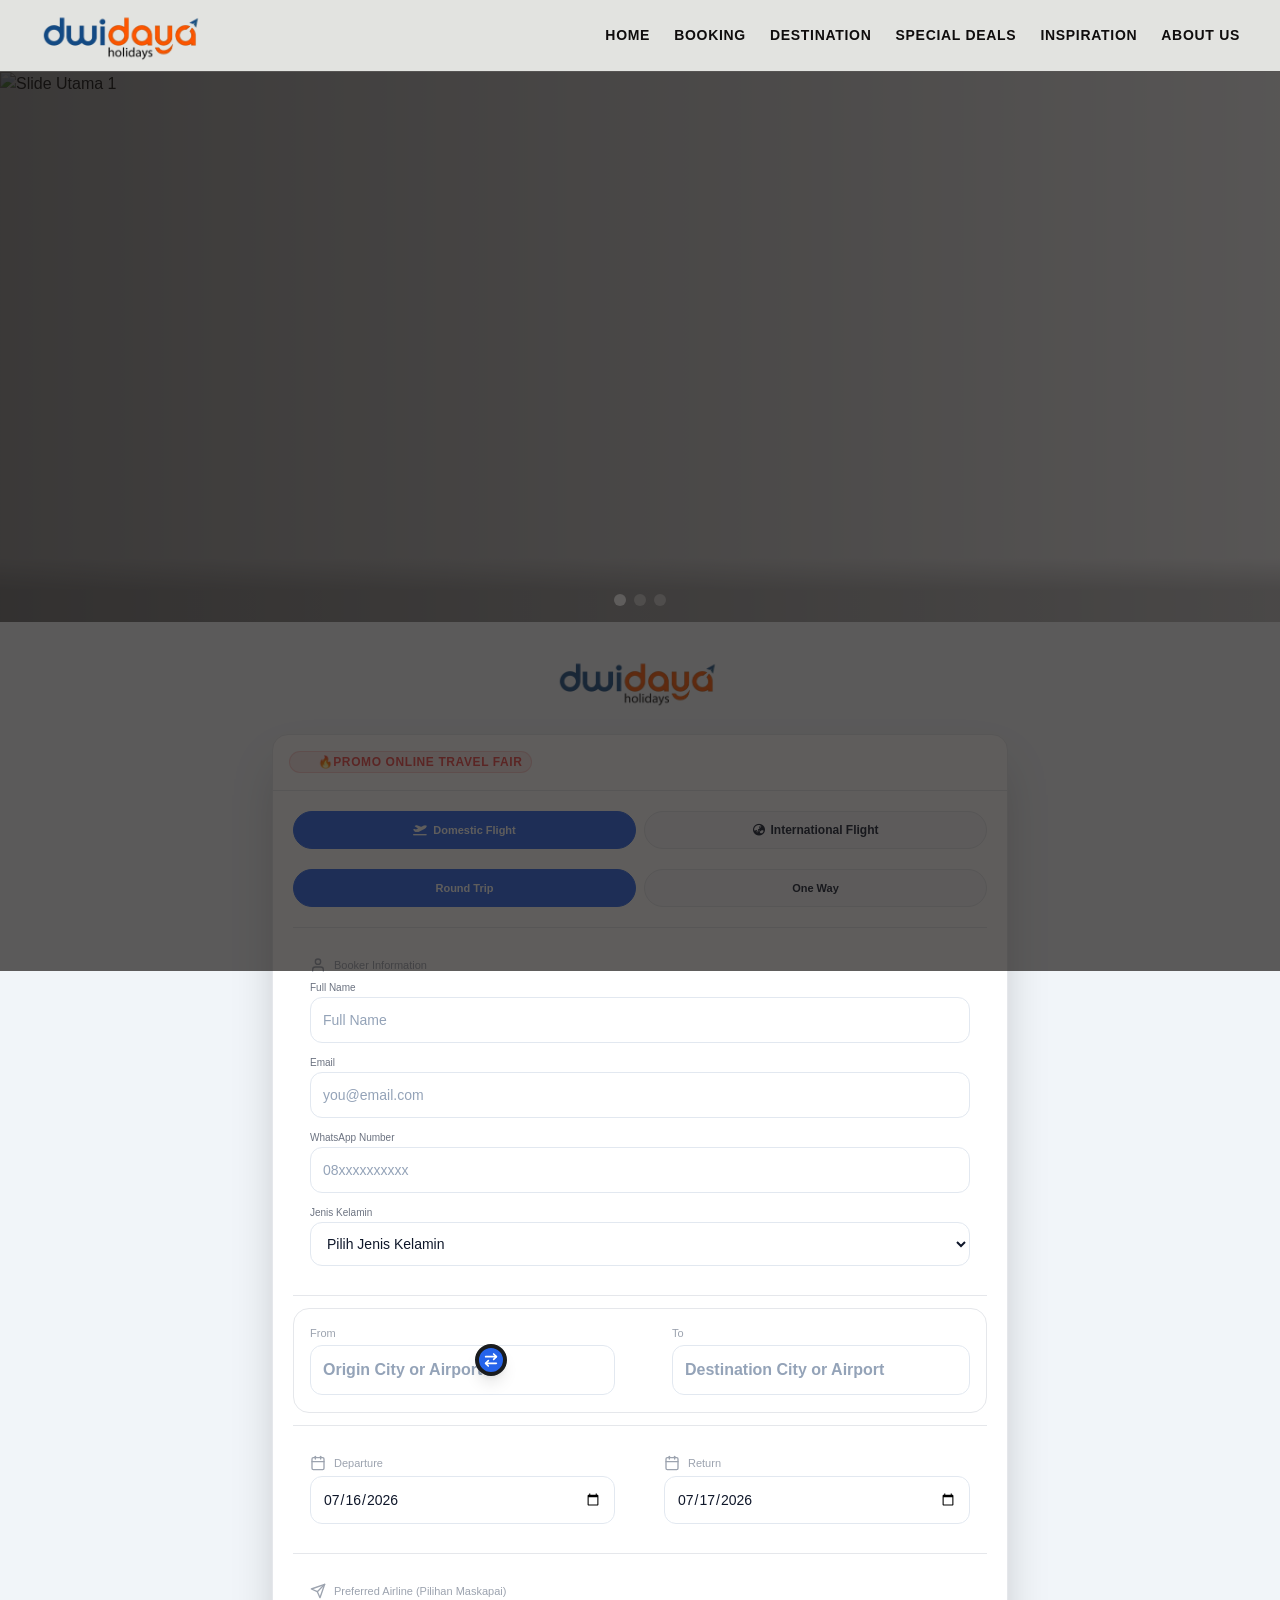
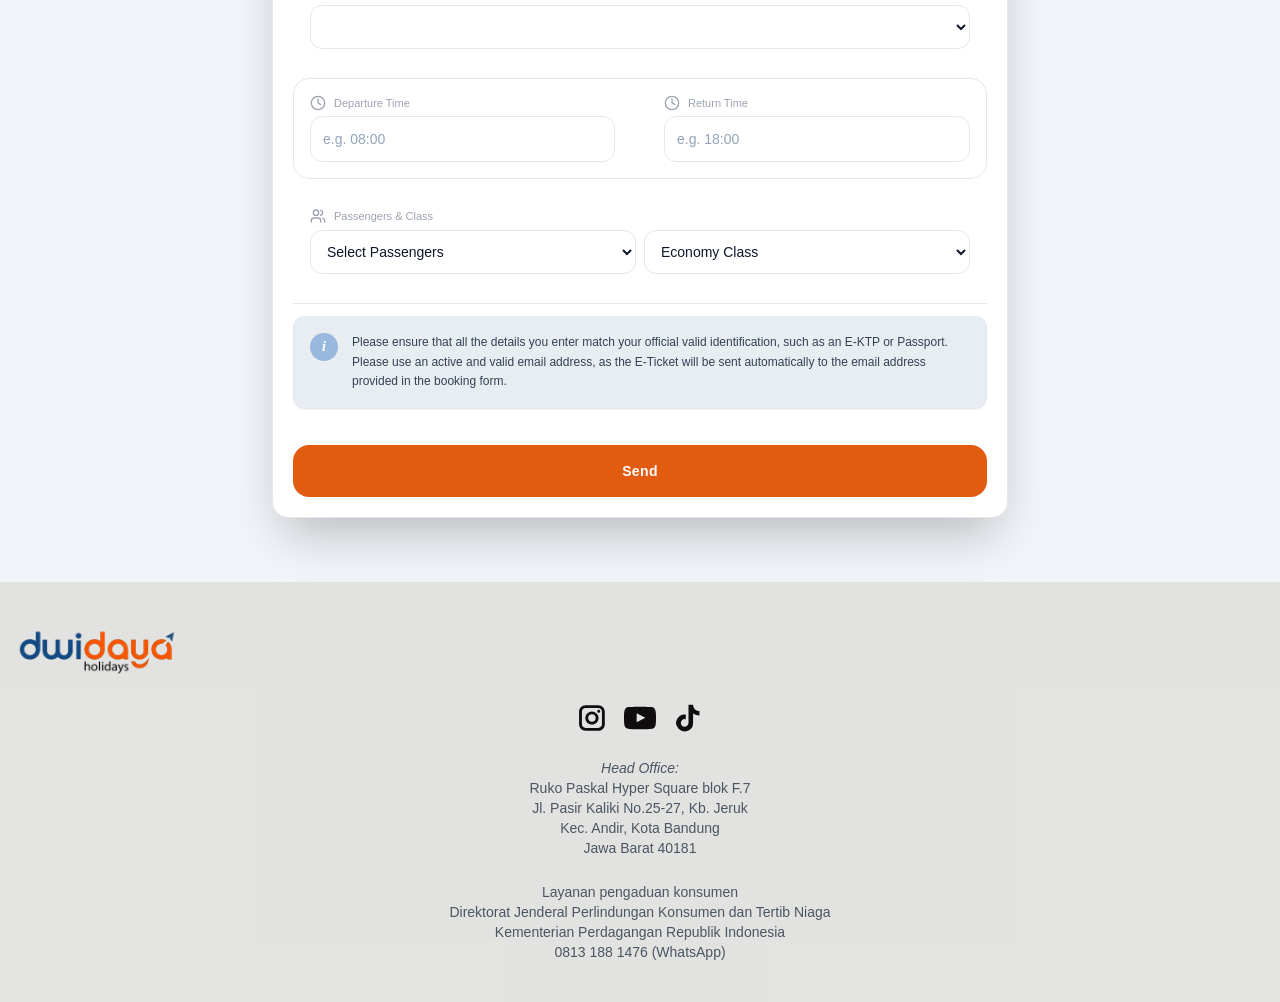
==== commit bdba3f0c: "Update print statement from 'Hello' to 'Goodbye'" ====
--- a/index.html
+++ b/index.html
@@ -4668,10 +4668,9 @@
         
         <!-- Titik Slide Banner Utama - Responsif & Selalu Terlihat -->
         <div class="absolute bottom-4 left-1/2 transform -translate-x-1/2 flex space-x-2 z-10">
-                        <button class="slide-dot w-2 h-2 sm:w-3 sm:h-3 rounded-full bg-white bg-opacity-100 transition-all duration-300 hover:scale-125" onclick="currentSlide(0)"></button>
-                        <button class="slide-dot w-2 h-2 sm:w-3 sm:h-3 rounded-full bg-white bg-opacity-50 transition-all duration-300 hover:scale-125" onclick="currentSlide(1)"></button>
-                        <button class="slide-dot w-2 h-2 sm:w-3 sm:h-3 rounded-full bg-white bg-opacity-50 transition-all duration-300 hover:scale-125" onclick="currentSlide(2)"></button>
-                        <button class="slide-dot w-2 h-2 sm:w-3 sm:h-3 rounded-full bg-white bg-opacity-50 transition-all duration-300 hover:scale-125" onclick="currentSlide(3)"></button>
+						<button class="slide-dot w-2 h-2 sm:w-3 sm:h-3 rounded-full bg-white bg-opacity-100 transition-all duration-300 hover:scale-125" onclick="currentSlide(0)" aria-label="Tampilkan slide 1"></button>
+						<button class="slide-dot w-2 h-2 sm:w-3 sm:h-3 rounded-full bg-white bg-opacity-50 transition-all duration-300 hover:scale-125" onclick="currentSlide(1)" aria-label="Tampilkan slide 2"></button>
+						<button class="slide-dot w-2 h-2 sm:w-3 sm:h-3 rounded-full bg-white bg-opacity-50 transition-all duration-300 hover:scale-125" onclick="currentSlide(2)" aria-label="Tampilkan slide 3"></button>
                     </div>
 
         <!-- Overlay Gradient (Opsional - untuk kontras teks di bawah) -->
@@ -5679,46 +5678,48 @@
     </footer>
     <script>
 
-const slides = document.querySelector(".slides");
-const dots = document.querySelectorAll(".dot");
-
-let currentSlide = 0;
+const slider = document.querySelector("#main-slider");
+const slides = slider ? slider.querySelectorAll(".slide") : [];
+const dots = slider ? slider.querySelectorAll(".slide-dot") : [];
+const previousButton = document.querySelector("#prev-slide");
+const nextButton = document.querySelector("#next-slide");
+
+let activeSlide = 0;
 let autoSlide;
 
 function showSlide(index) {
-
-    if (index >= 3) {
-        currentSlide = 0;
-    }
-
-    if (index < 0) {
-        currentSlide = 2;
-    }
-
-    slides.style.transform =
-        `translateX(-${currentSlide * 100}%)`;
-
-    dots.forEach(dot =>
-        dot.classList.remove("active")
-    );
-
-    dots[currentSlide].classList.add("active");
+	if (!slides.length) return;
+
+	activeSlide = (index + slides.length) % slides.length;
+
+	slides.forEach((slide, slideIndex) => {
+		const isActive = slideIndex === activeSlide;
+		slide.classList.toggle("opacity-100", isActive);
+		slide.classList.toggle("opacity-0", !isActive);
+		slide.setAttribute("aria-hidden", String(!isActive));
+	});
+
+	dots.forEach((dot, dotIndex) => {
+		dot.classList.toggle("bg-opacity-100", dotIndex === activeSlide);
+		dot.classList.toggle("bg-opacity-50", dotIndex !== activeSlide);
+		dot.setAttribute("aria-current", dotIndex === activeSlide ? "true" : "false");
+	});
 }
 
 function nextSlide() {
-    currentSlide++;
-    showSlide(currentSlide);
+	showSlide(activeSlide + 1);
 }
 
 function prevSlide() {
-    currentSlide--;
-    showSlide(currentSlide);
-}
-
-function goToSlide(index) {
-    currentSlide = index;
-    showSlide(currentSlide);
-}
+	showSlide(activeSlide - 1);
+}
+
+function currentSlide(index) {
+	showSlide(index);
+}
+
+previousButton?.addEventListener("click", prevSlide);
+nextButton?.addEventListener("click", nextSlide);
 
 /* AUTO SLIDE */
 function startAutoSlide() {
@@ -5731,6 +5732,7 @@
     clearInterval(autoSlide);
 }
 
+showSlide(0);
 startAutoSlide();
 
 
@@ -5739,14 +5741,12 @@
 let startX = 0;
 let endX = 0;
 
-const slider = document.querySelector(".slider");
-
-slider.addEventListener("touchstart", function(e) {
+slider?.addEventListener("touchstart", function(e) {
     startX = e.touches[0].clientX;
     stopAutoSlide();
 });
 
-slider.addEventListener("touchend", function(e) {
+slider?.addEventListener("touchend", function(e) {
 
     endX = e.changedTouches[0].clientX;
 
@@ -5769,4 +5769,4 @@
 
 </body>
 
-</html>+</html>
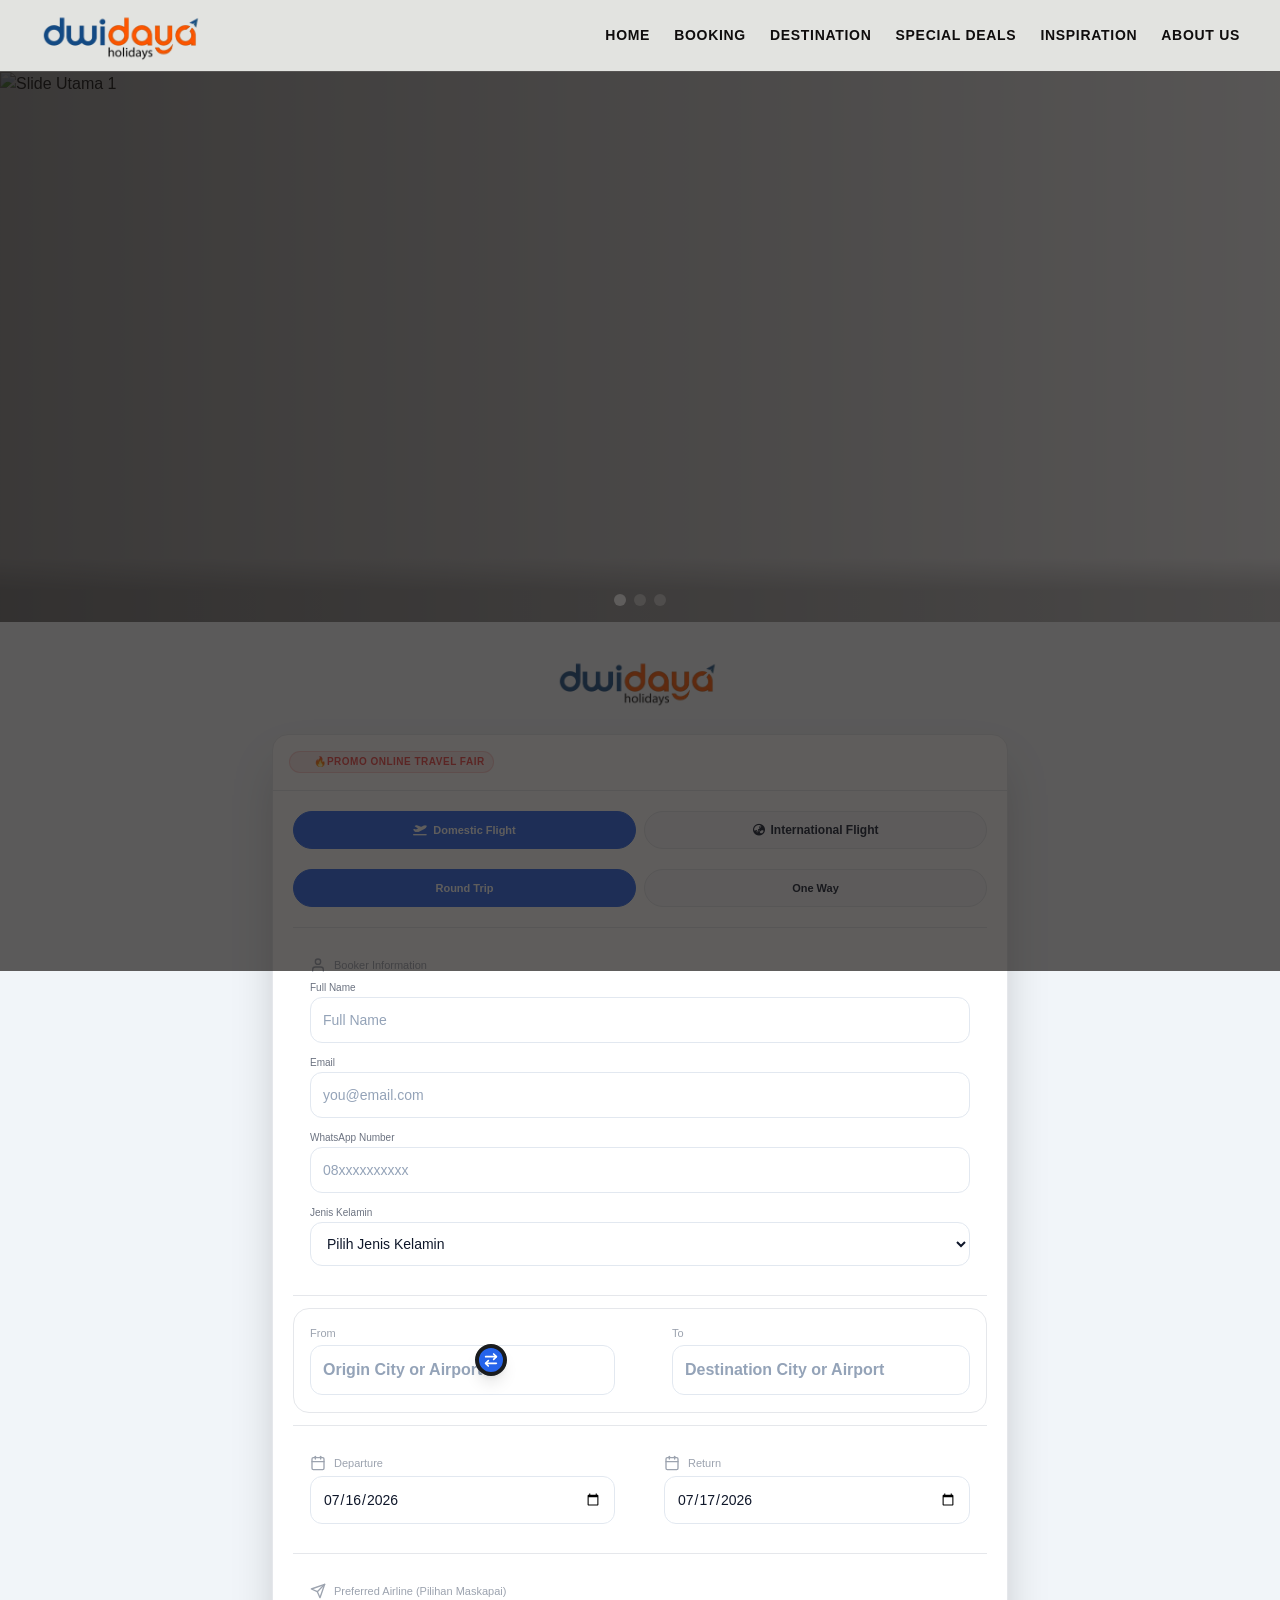
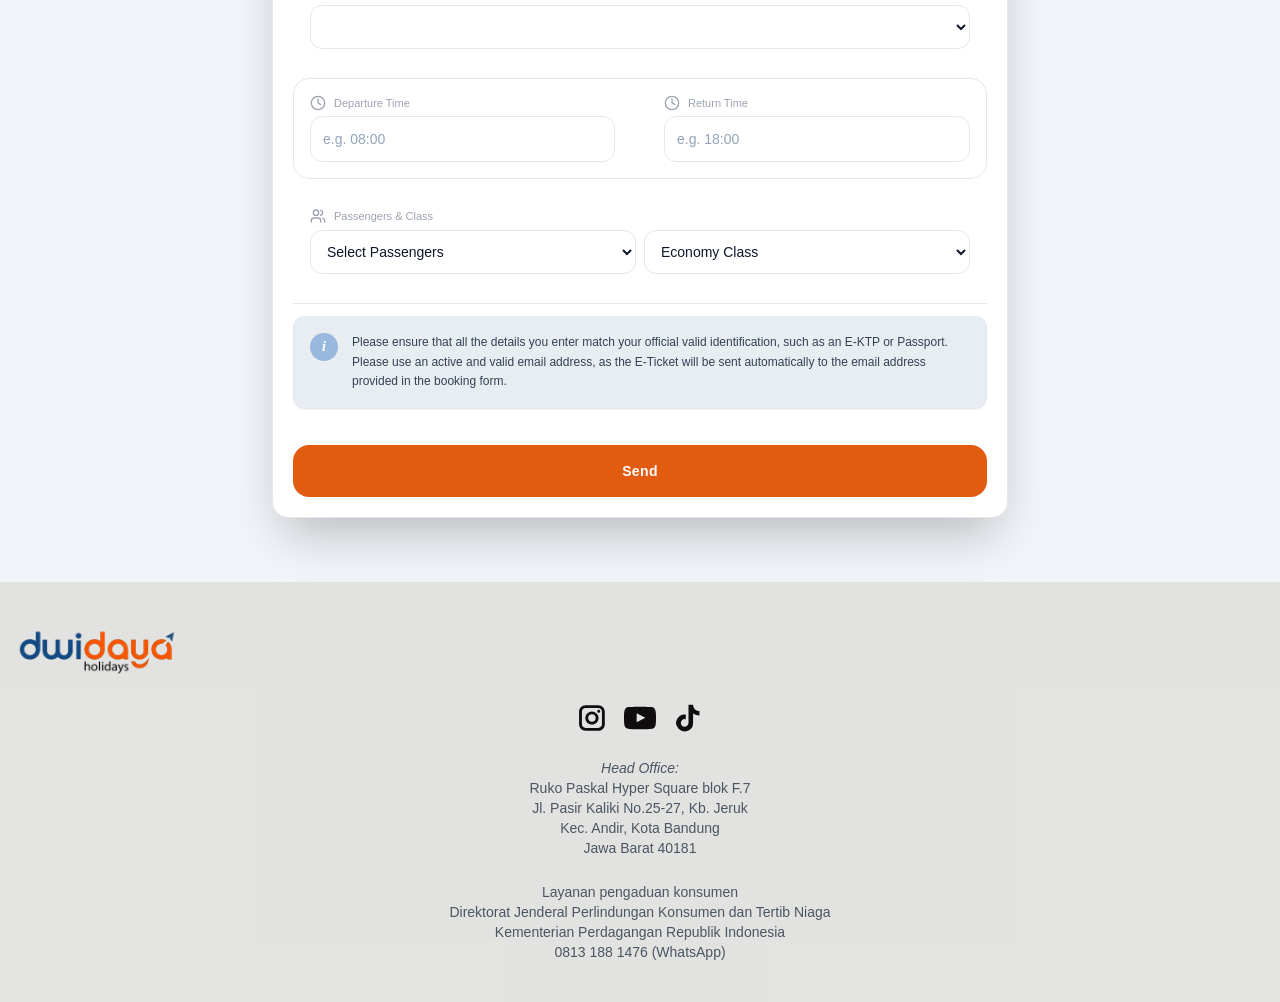
==== commit 5dc37128: "Update index.html" ====
--- a/index.html
+++ b/index.html
@@ -4683,7 +4683,7 @@
       <div class="widget-card rounded-2xl sm:rounded-[24px] overflow-hidden shadow-2xl">
         <!-- Header Widget (Statis / Selalu Terbuka dengan Label Promo Responsif) -->
         <div class="flex items-center gap-1 sm:gap-2 p-3 sm:p-4 border-b border-white/10 select-none">
-            <span class="text-[12px] sm:text-xs font-black text-red-500 bg-red-500/10 px-2 py-0.5 rounded-full border border-red-500/20 tracking-wider animate-rec-blink uppercase shrink-0">&nbsp; &nbsp; &nbsp;🔥Promo Online Travel Fair</span>
+            <span class="text-[10px] sm:text-xs font-black text-red-500 bg-red-500/10 px-2 py-0.5 rounded-full border border-red-500/20 tracking-wider animate-rec-blink uppercase shrink-0">&nbsp; &nbsp; &nbsp;🔥Promo Online Travel Fair</span>
         </div>
         <hr />
         <div class="p-4 sm:p-5">
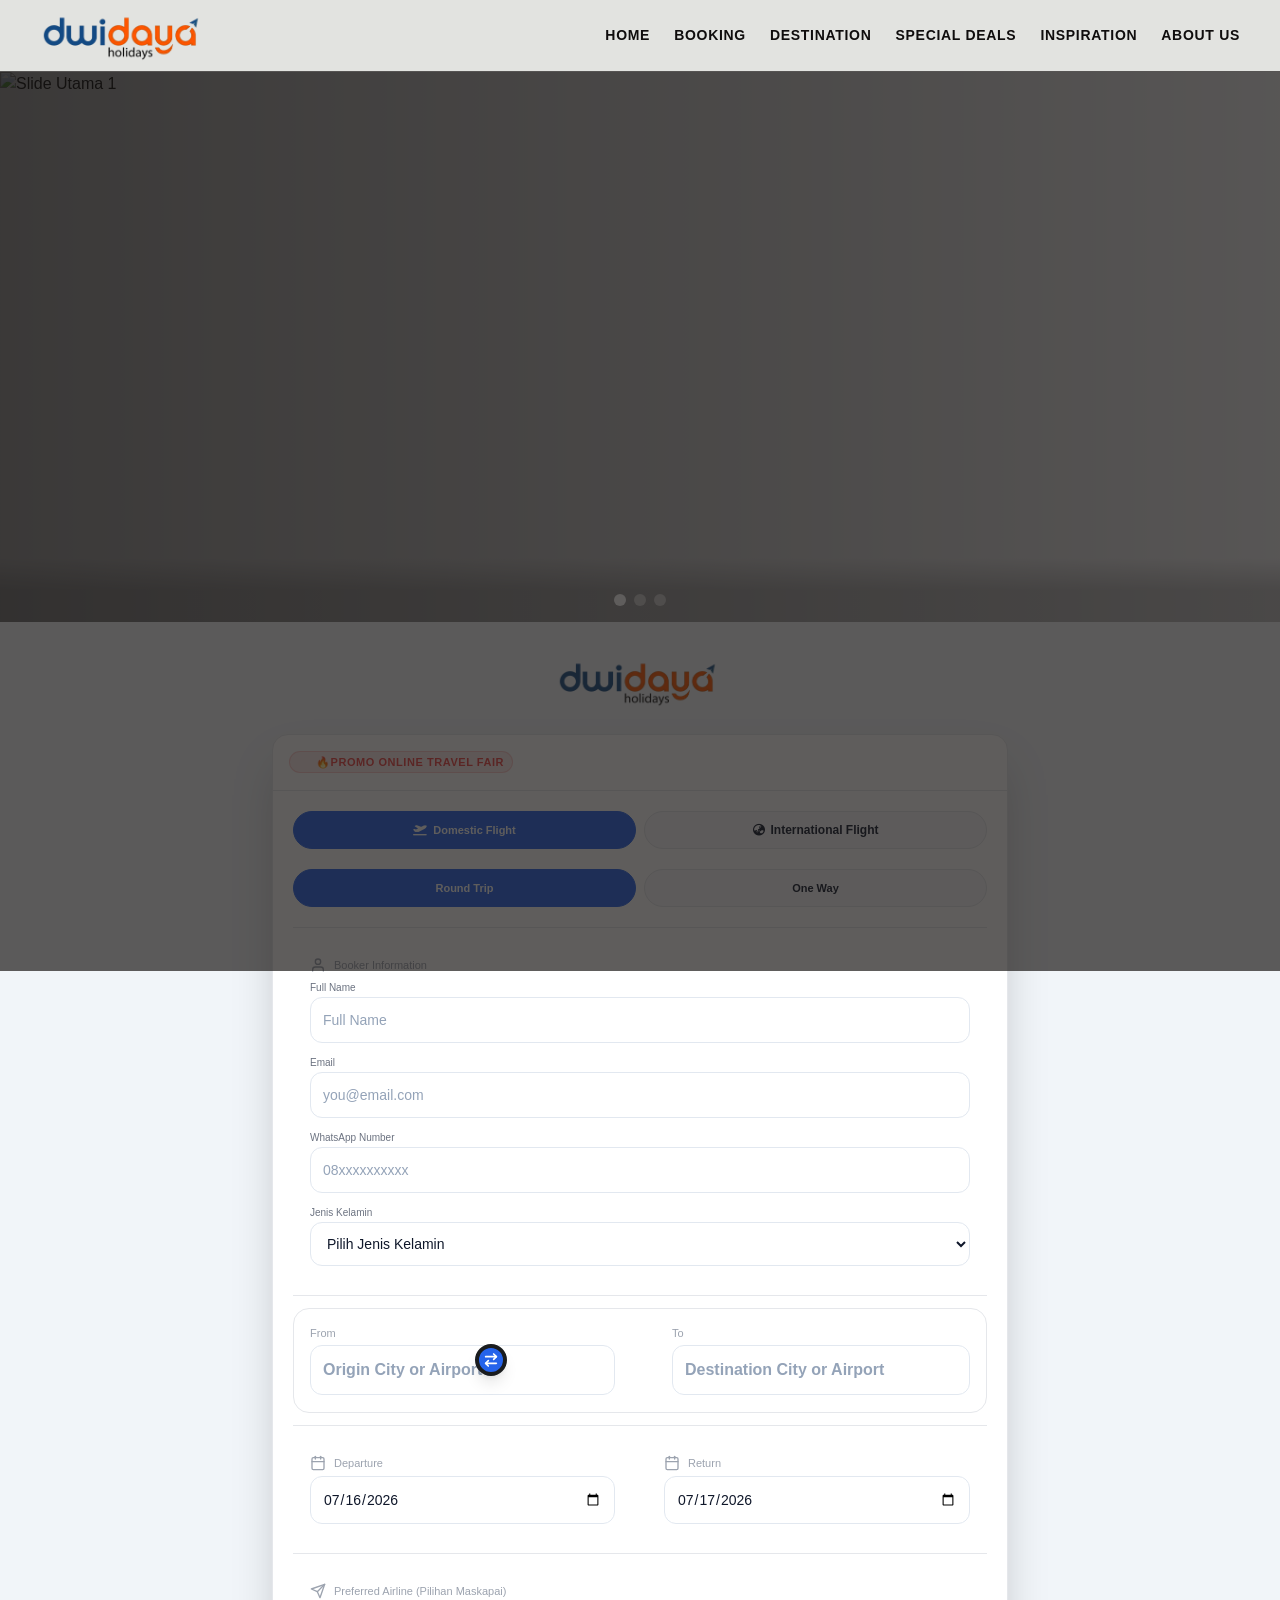
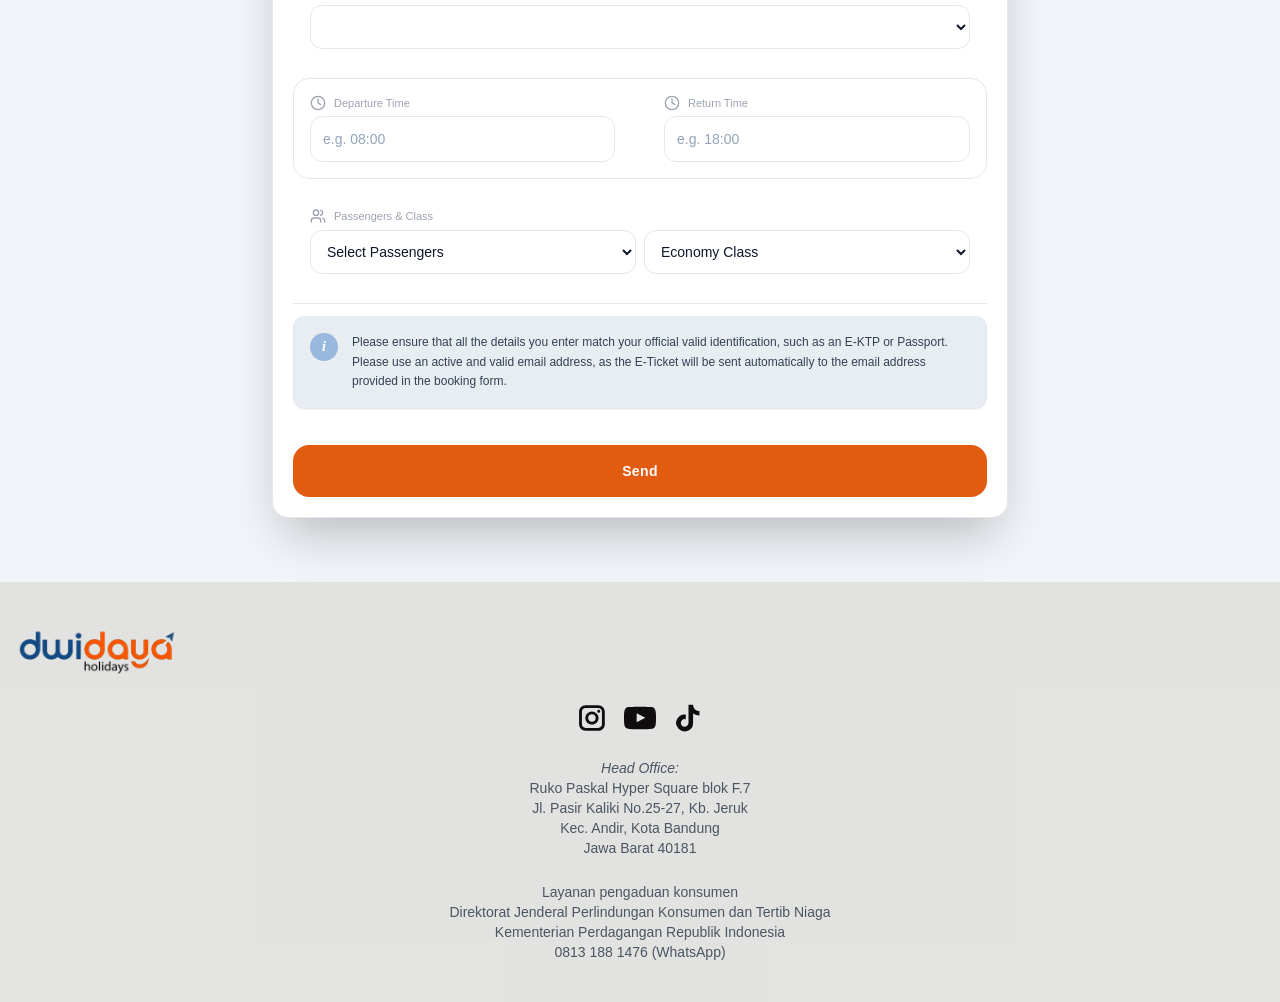
==== commit ccb1912d: "Update print statement from 'Hello' to 'Goodbye'" ====
--- a/index.html
+++ b/index.html
@@ -4683,7 +4683,7 @@
       <div class="widget-card rounded-2xl sm:rounded-[24px] overflow-hidden shadow-2xl">
         <!-- Header Widget (Statis / Selalu Terbuka dengan Label Promo Responsif) -->
         <div class="flex items-center gap-1 sm:gap-2 p-3 sm:p-4 border-b border-white/10 select-none">
-            <span class="text-[10px] sm:text-xs font-black text-red-500 bg-red-500/10 px-2 py-0.5 rounded-full border border-red-500/20 tracking-wider animate-rec-blink uppercase shrink-0">&nbsp; &nbsp; &nbsp;🔥Promo Online Travel Fair</span>
+            <span class="text-[11px] sm:text-xs font-black text-red-500 bg-red-500/10 px-2 py-0.5 rounded-full border border-red-500/20 tracking-wider animate-rec-blink uppercase shrink-0">&nbsp; &nbsp; &nbsp;🔥Promo Online Travel Fair</span>
         </div>
         <hr />
         <div class="p-4 sm:p-5">
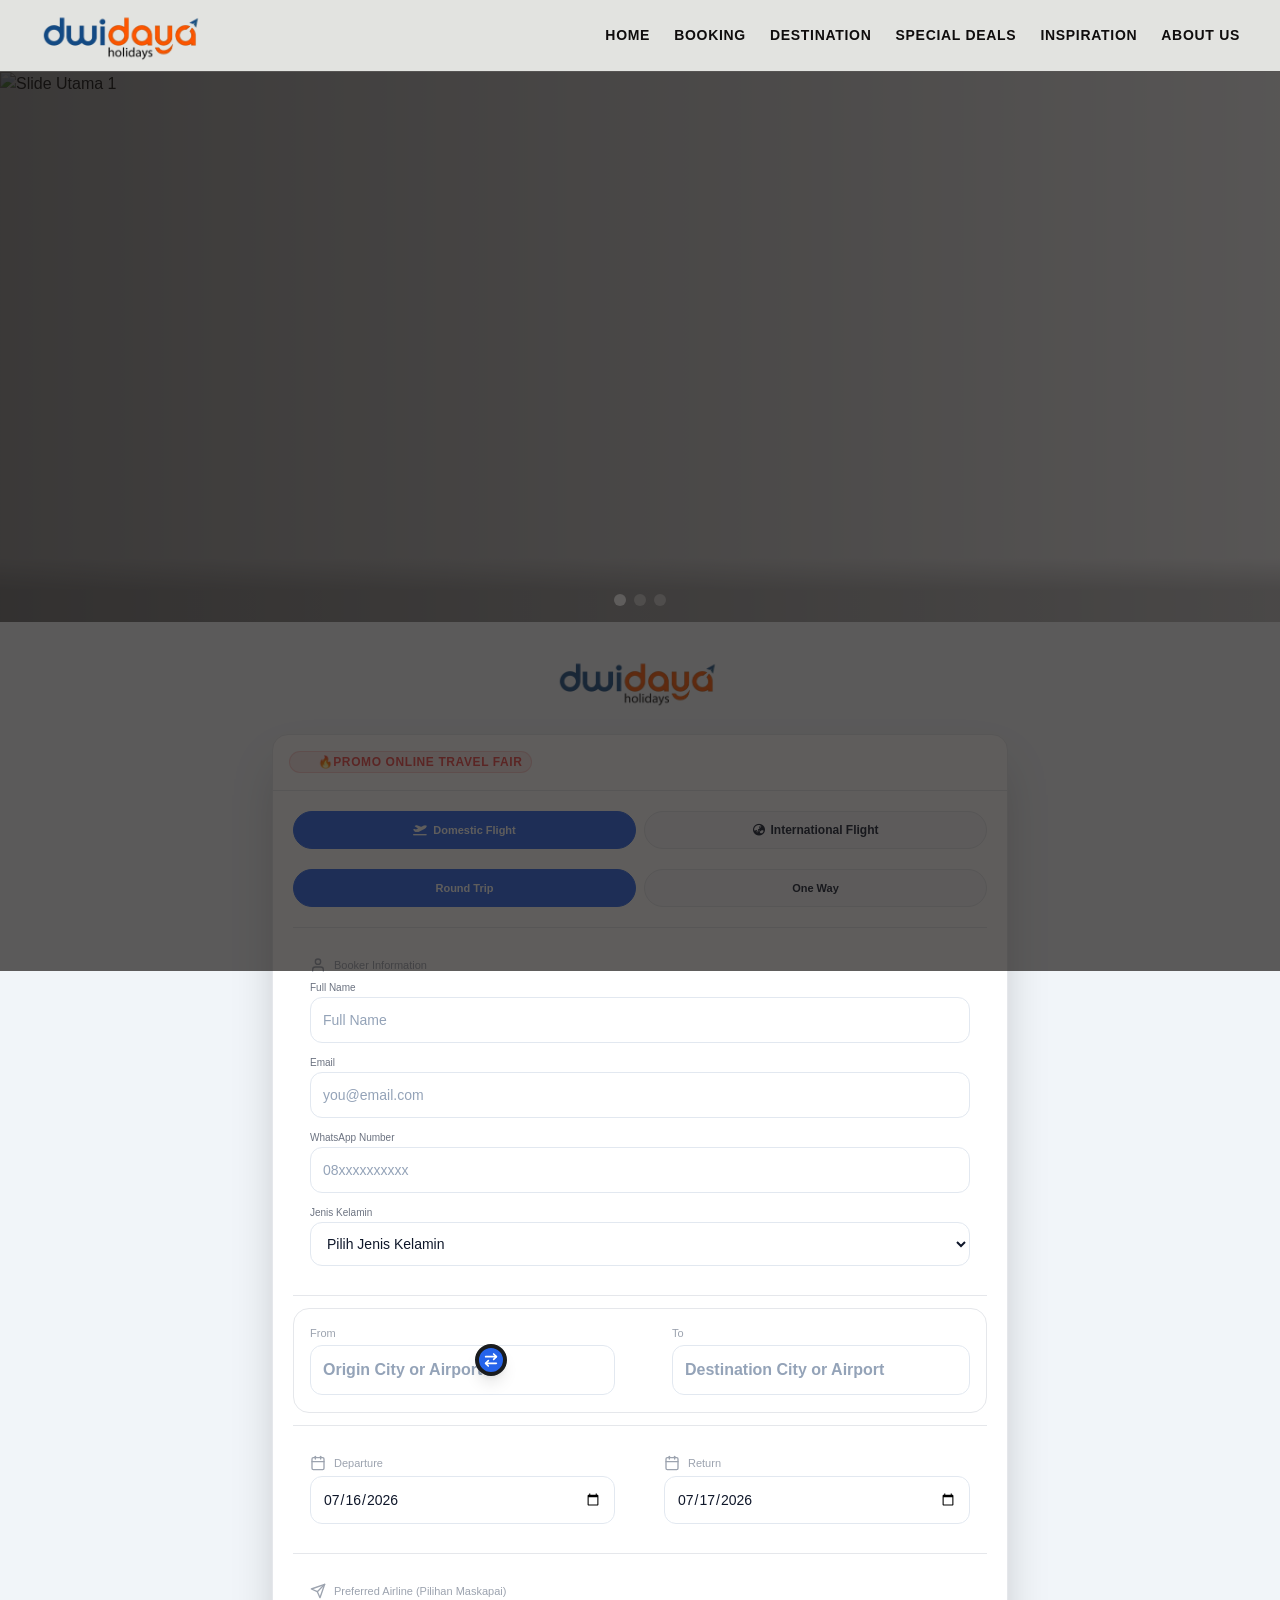
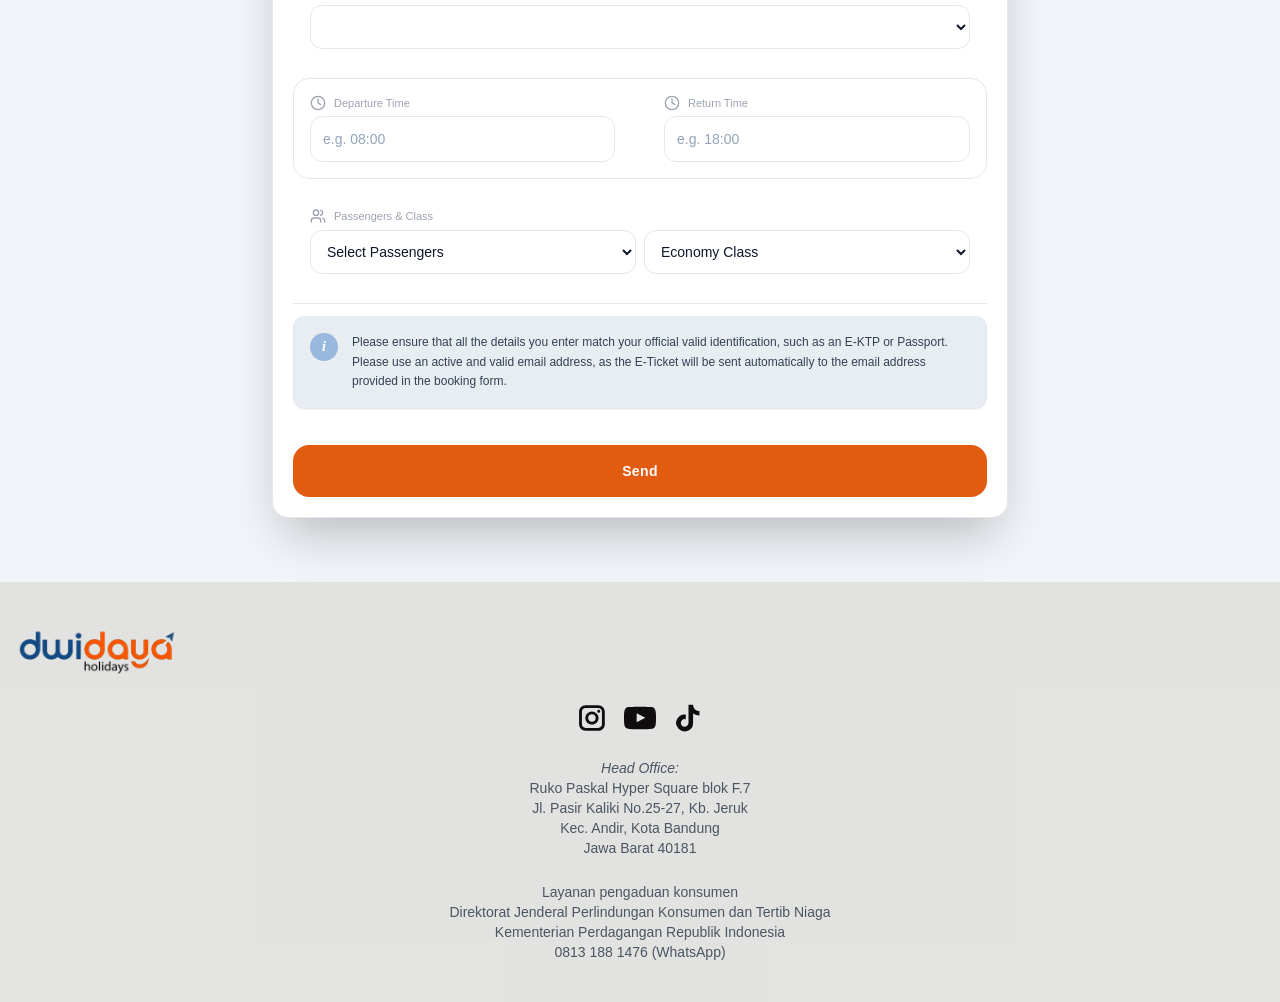
==== commit 19c076df: "Update print statement from 'Hello' to 'Goodbye'" ====
--- a/index.html
+++ b/index.html
@@ -4683,7 +4683,7 @@
       <div class="widget-card rounded-2xl sm:rounded-[24px] overflow-hidden shadow-2xl">
         <!-- Header Widget (Statis / Selalu Terbuka dengan Label Promo Responsif) -->
         <div class="flex items-center gap-1 sm:gap-2 p-3 sm:p-4 border-b border-white/10 select-none">
-            <span class="text-[11px] sm:text-xs font-black text-red-500 bg-red-500/10 px-2 py-0.5 rounded-full border border-red-500/20 tracking-wider animate-rec-blink uppercase shrink-0">&nbsp; &nbsp; &nbsp;🔥Promo Online Travel Fair</span>
+            <span class="text-[12px] sm:text-xs font-black text-red-500 bg-red-500/10 px-2 py-0.5 rounded-full border border-red-500/20 tracking-wider animate-rec-blink uppercase shrink-0">&nbsp; &nbsp; &nbsp;🔥Promo Online Travel Fair</span>
         </div>
         <hr />
         <div class="p-4 sm:p-5">
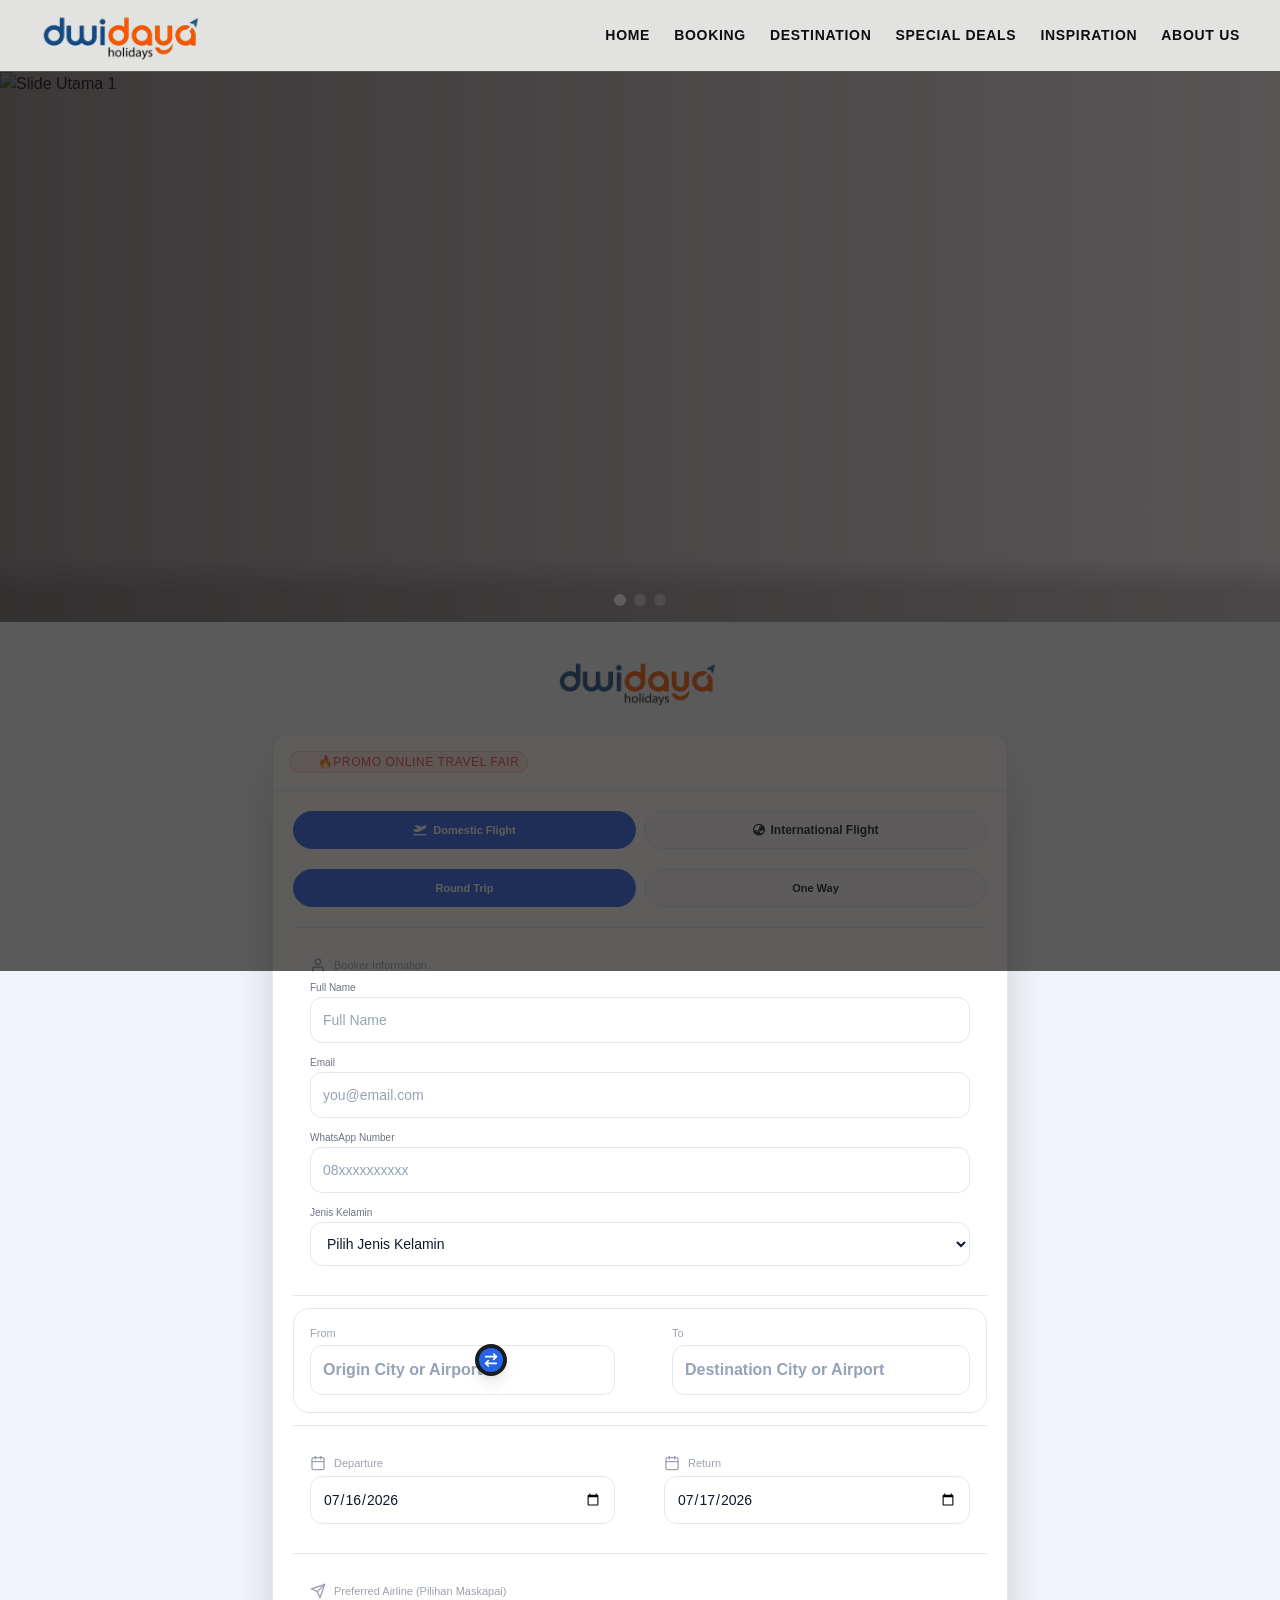
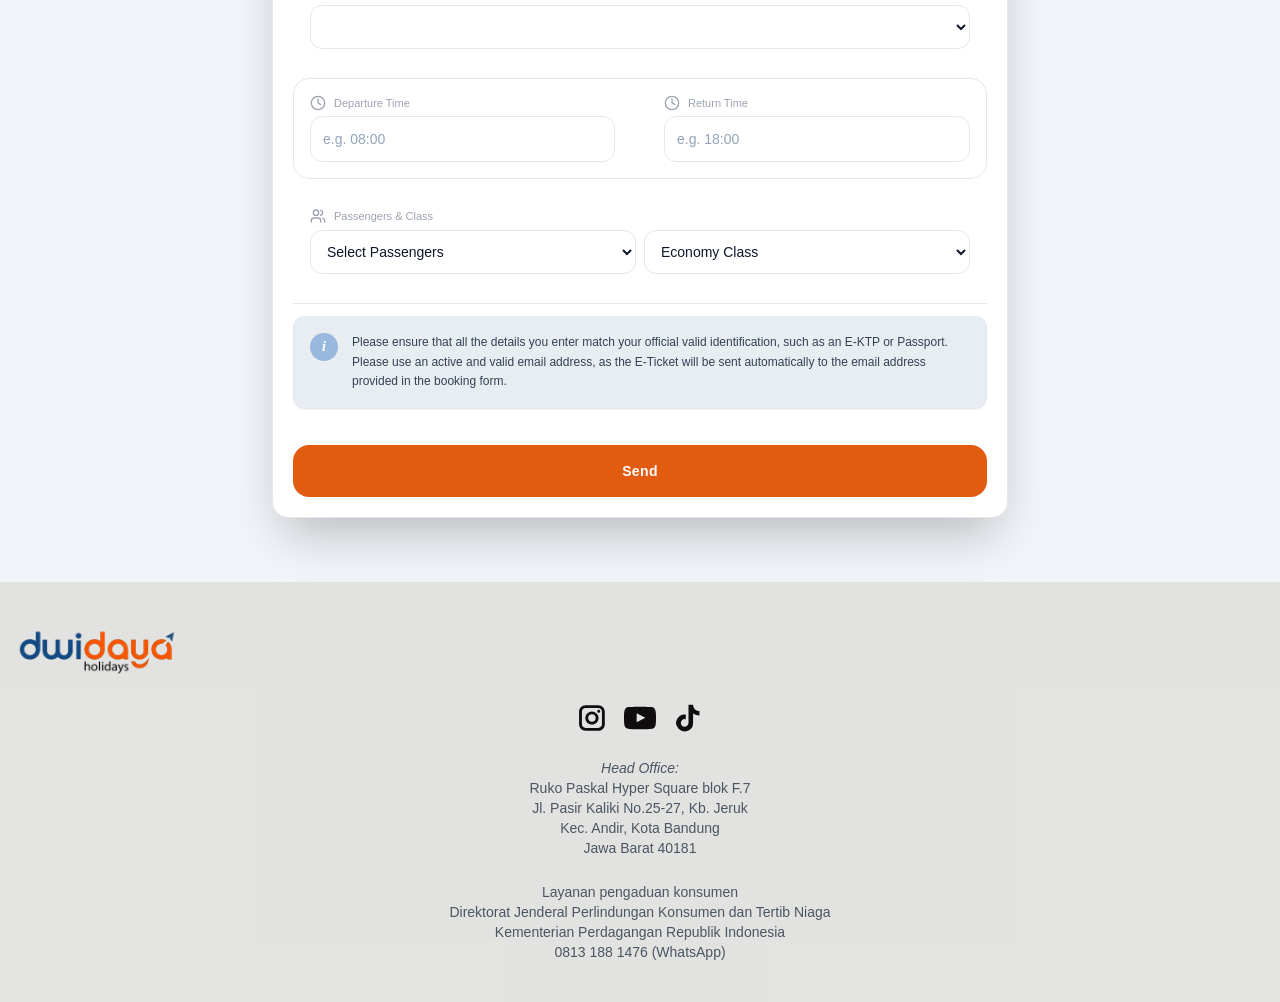
==== commit 456efe58: "Update fmt.Println message from 'Hello' to 'Goodbye'" ====
--- a/index.html
+++ b/index.html
@@ -2572,7 +2572,7 @@
 	}
 	
 	.font-black {
-		font-weight: 900;
+		font-weight: 400;
 	}
 	
 	.font-bold {
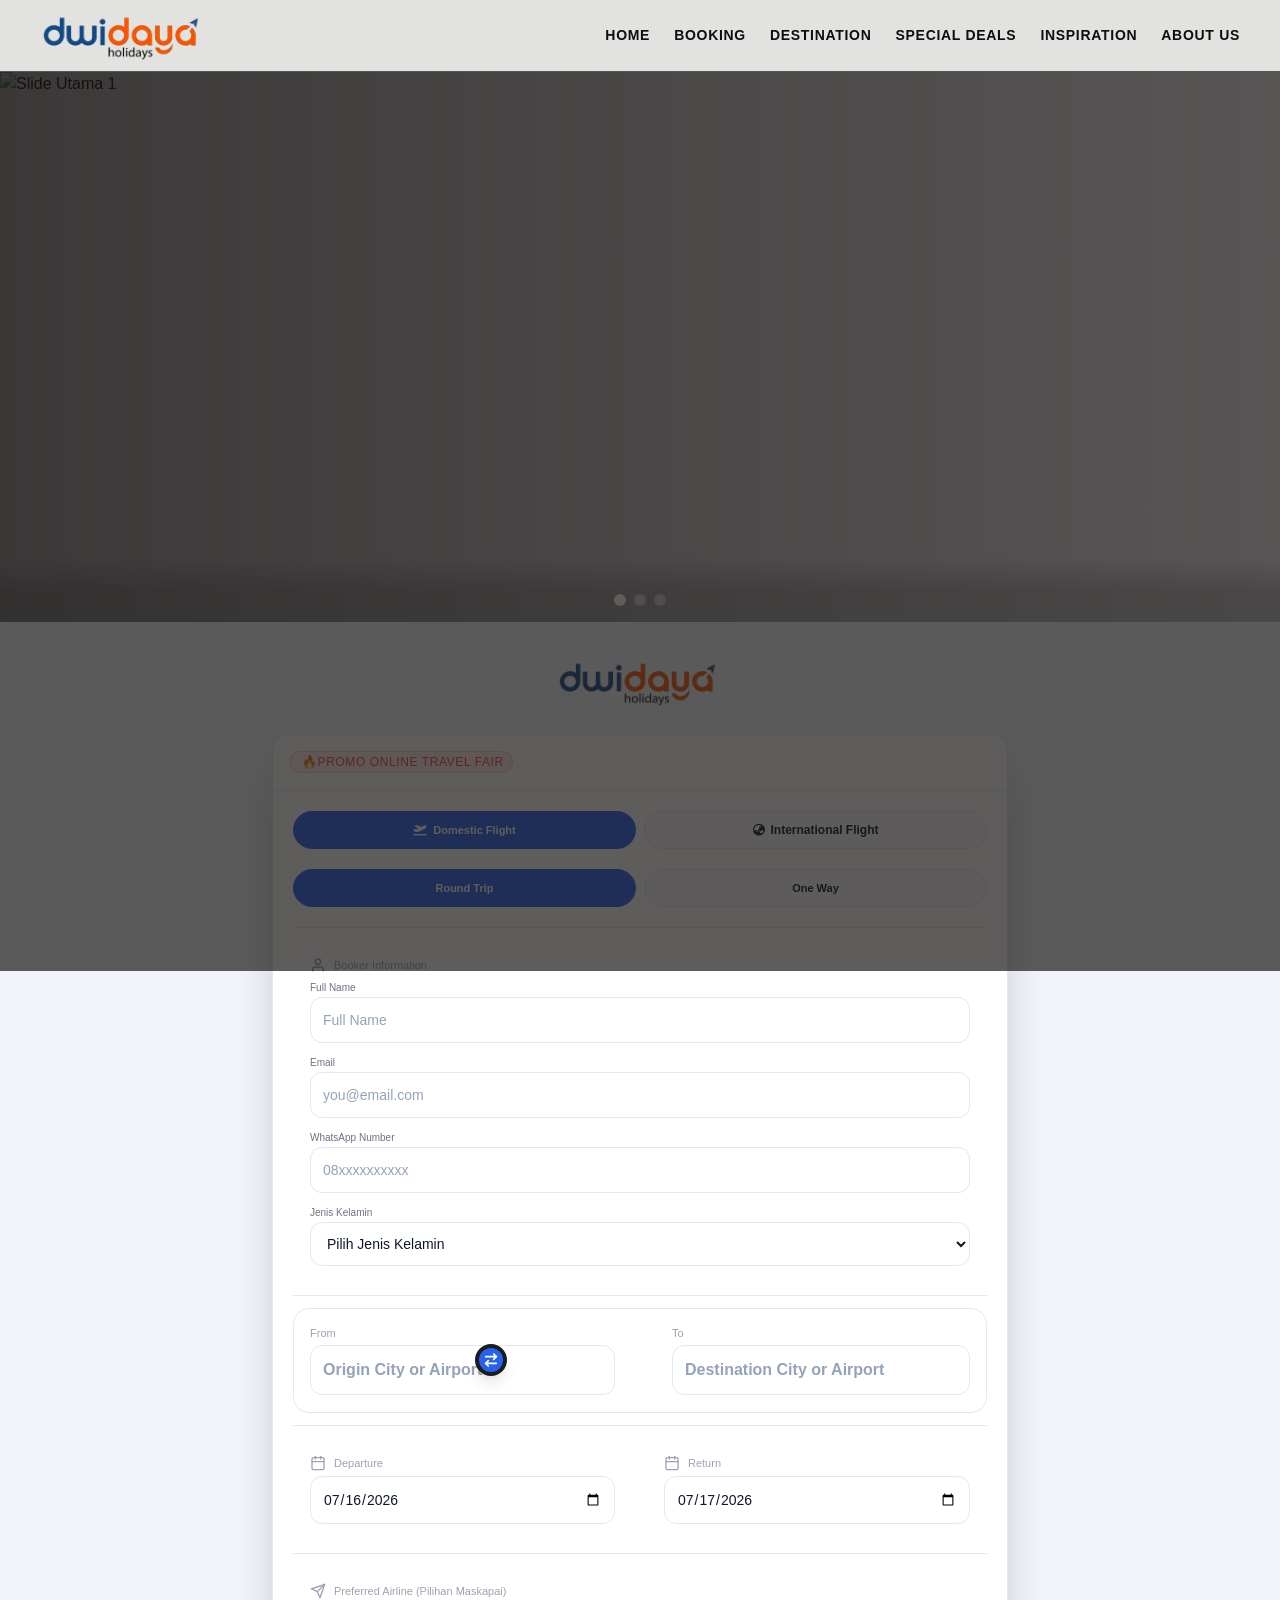
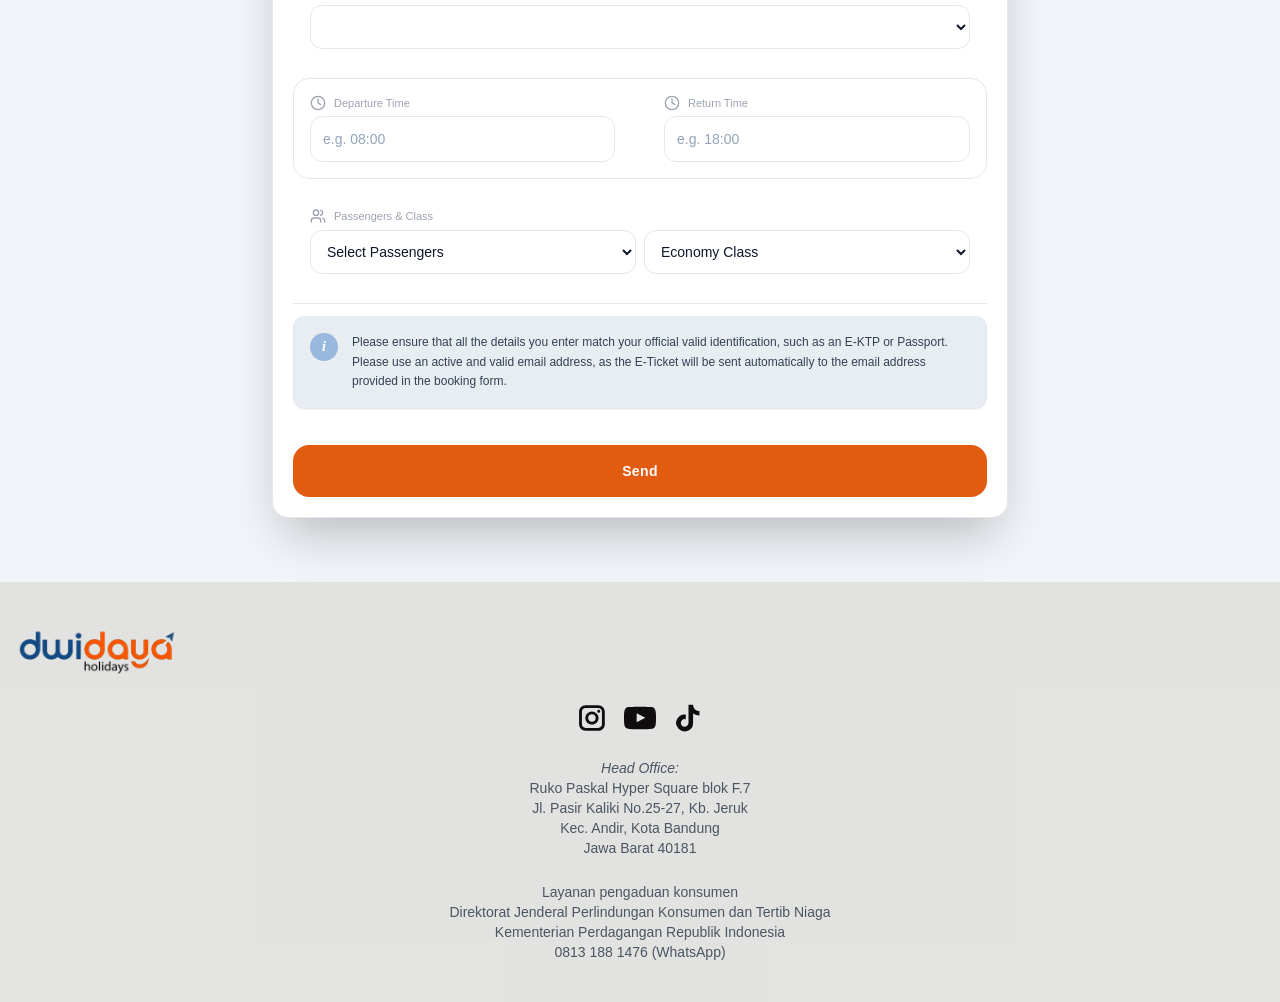
==== commit 184daf84: "Update print statement from 'Hello' to 'Goodbye'" ====
--- a/index.html
+++ b/index.html
@@ -4683,7 +4683,7 @@
       <div class="widget-card rounded-2xl sm:rounded-[24px] overflow-hidden shadow-2xl">
         <!-- Header Widget (Statis / Selalu Terbuka dengan Label Promo Responsif) -->
         <div class="flex items-center gap-1 sm:gap-2 p-3 sm:p-4 border-b border-white/10 select-none">
-            <span class="text-[12px] sm:text-xs font-black text-red-500 bg-red-500/10 px-2 py-0.5 rounded-full border border-red-500/20 tracking-wider animate-rec-blink uppercase shrink-0">&nbsp; &nbsp; &nbsp;🔥Promo Online Travel Fair</span>
+            <span class="text-[12px] sm:text-xs font-black text-red-500 bg-red-500/10 px-2 py-0.5 rounded-full border border-red-500/20 tracking-wider animate-rec-blink uppercase shrink-0">&nbsp;🔥Promo Online Travel Fair</span>
         </div>
         <hr />
         <div class="p-4 sm:p-5">
